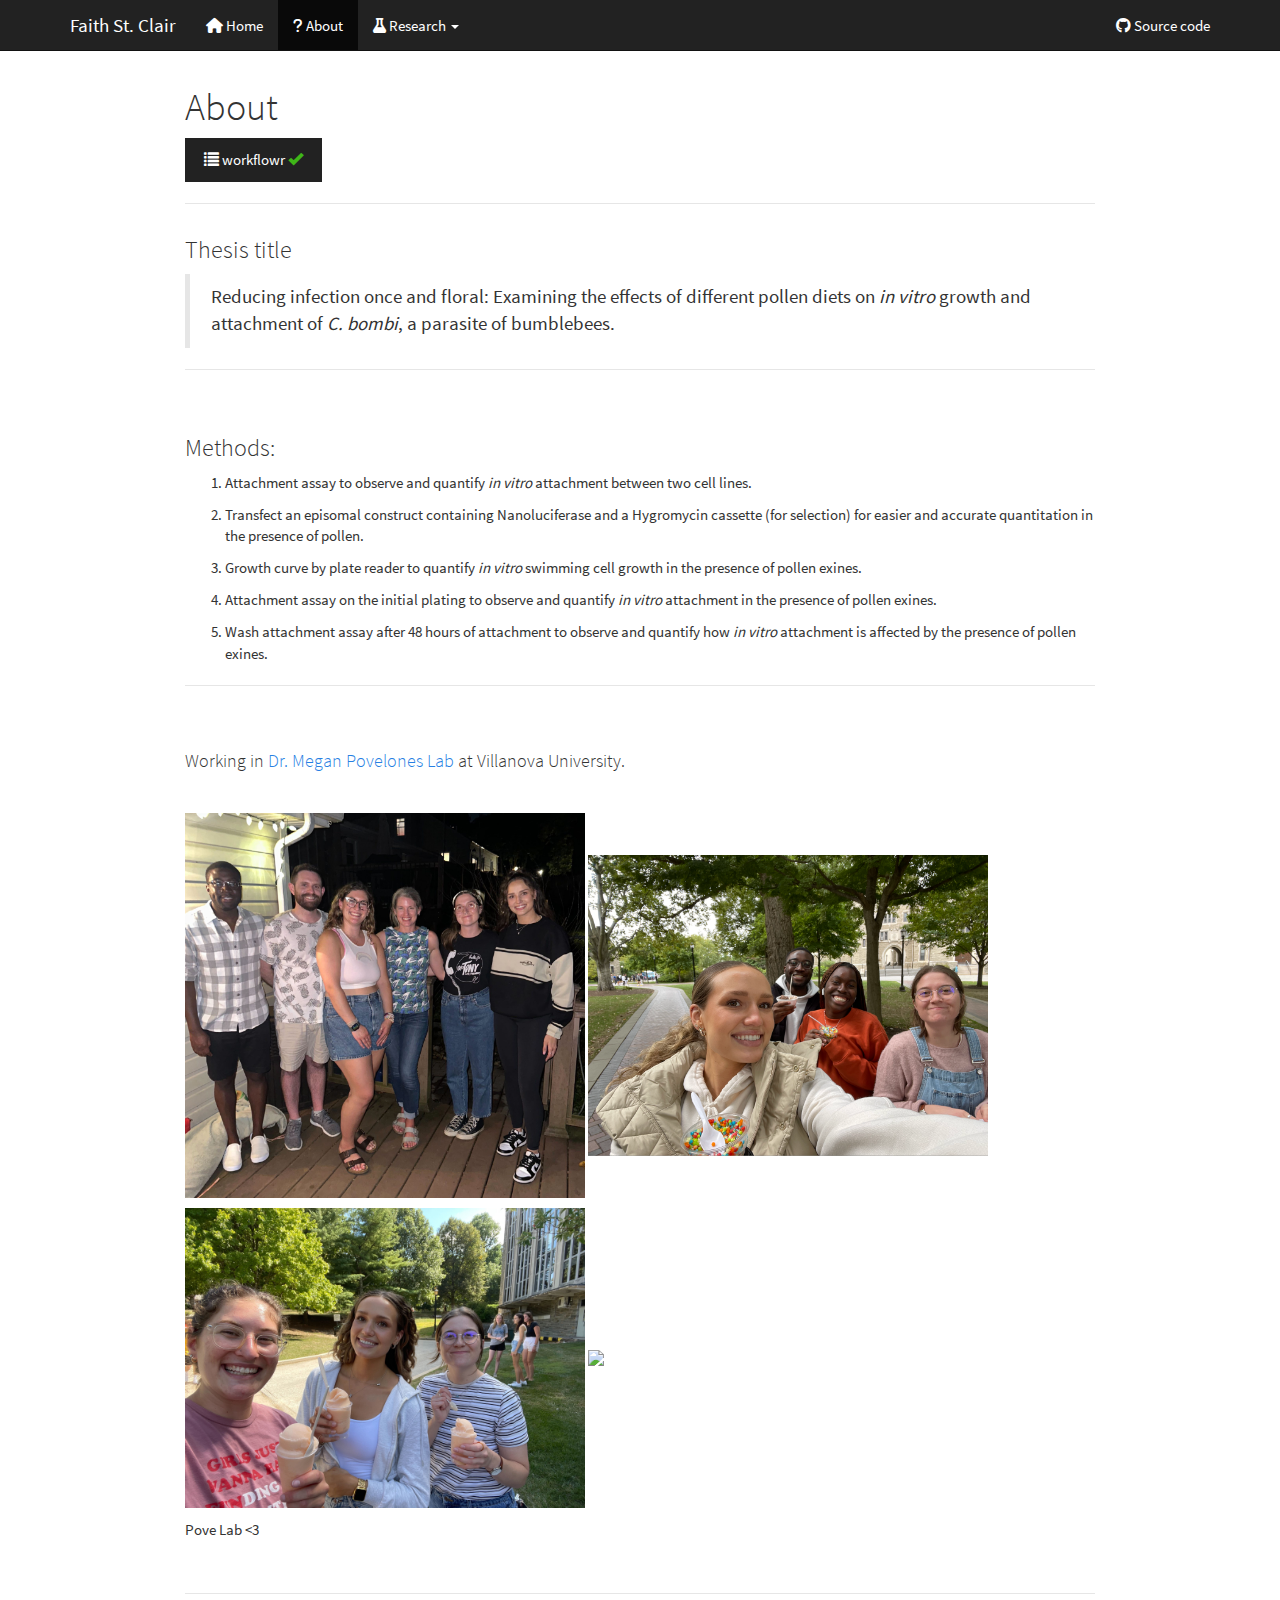
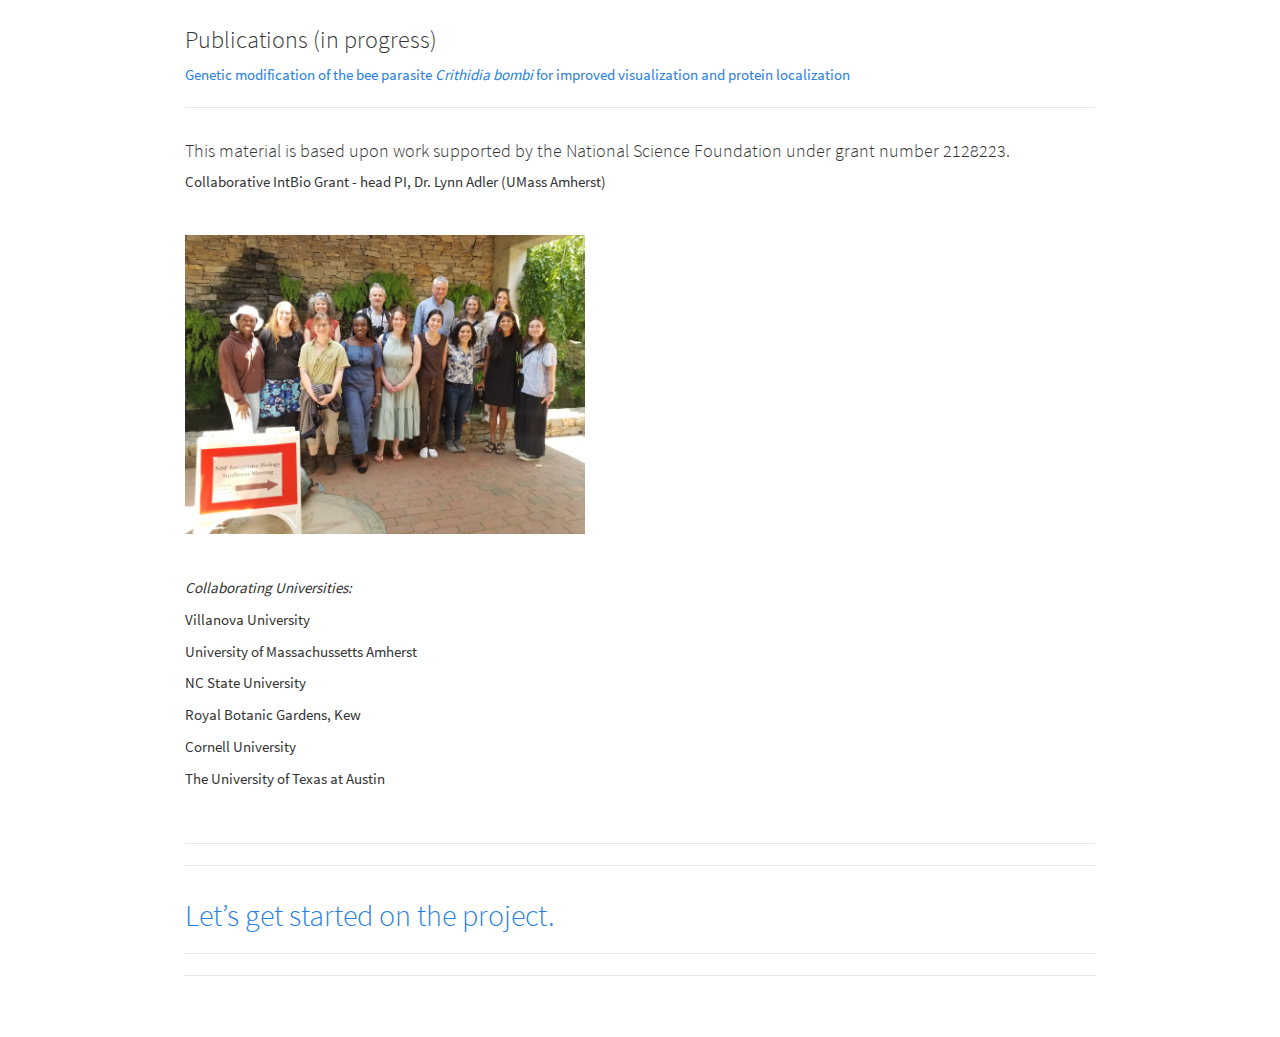
==== docs/about.html @ 0aacf127 "Build site." ====
<!DOCTYPE html>

<html>

<head>

<meta charset="utf-8" />
<meta name="generator" content="pandoc" />
<meta http-equiv="X-UA-Compatible" content="IE=EDGE" />




<title>About</title>

<script src="site_libs/header-attrs-2.25/header-attrs.js"></script>
<script src="site_libs/jquery-3.6.0/jquery-3.6.0.min.js"></script>
<meta name="viewport" content="width=device-width, initial-scale=1" />
<link href="site_libs/bootstrap-3.3.5/css/cosmo.min.css" rel="stylesheet" />
<script src="site_libs/bootstrap-3.3.5/js/bootstrap.min.js"></script>
<script src="site_libs/bootstrap-3.3.5/shim/html5shiv.min.js"></script>
<script src="site_libs/bootstrap-3.3.5/shim/respond.min.js"></script>
<style>h1 {font-size: 34px;}
       h1.title {font-size: 38px;}
       h2 {font-size: 30px;}
       h3 {font-size: 24px;}
       h4 {font-size: 18px;}
       h5 {font-size: 16px;}
       h6 {font-size: 12px;}
       code {color: inherit; background-color: rgba(0, 0, 0, 0.04);}
       pre:not([class]) { background-color: white }</style>
<script src="site_libs/navigation-1.1/tabsets.js"></script>
<link href="site_libs/highlightjs-9.12.0/textmate.css" rel="stylesheet" />
<script src="site_libs/highlightjs-9.12.0/highlight.js"></script>
<link href="site_libs/font-awesome-6.4.2/css/all.min.css" rel="stylesheet" />
<link href="site_libs/font-awesome-6.4.2/css/v4-shims.min.css" rel="stylesheet" />

<link rel="icon" href="https://github.com/workflowr/workflowr-assets/raw/main/img/reproducible.png">
<!-- Add a small amount of space between sections. -->
<style type="text/css">
div.section {
  padding-top: 12px;
}
</style>



<style type="text/css">
  code{white-space: pre-wrap;}
  span.smallcaps{font-variant: small-caps;}
  span.underline{text-decoration: underline;}
  div.column{display: inline-block; vertical-align: top; width: 50%;}
  div.hanging-indent{margin-left: 1.5em; text-indent: -1.5em;}
  ul.task-list{list-style: none;}
    </style>

<style type="text/css">code{white-space: pre;}</style>
<script type="text/javascript">
if (window.hljs) {
  hljs.configure({languages: []});
  hljs.initHighlightingOnLoad();
  if (document.readyState && document.readyState === "complete") {
    window.setTimeout(function() { hljs.initHighlighting(); }, 0);
  }
}
</script>









<style type = "text/css">
.main-container {
  max-width: 940px;
  margin-left: auto;
  margin-right: auto;
}
img {
  max-width:100%;
}
.tabbed-pane {
  padding-top: 12px;
}
.html-widget {
  margin-bottom: 20px;
}
button.code-folding-btn:focus {
  outline: none;
}
summary {
  display: list-item;
}
details > summary > p:only-child {
  display: inline;
}
pre code {
  padding: 0;
}
</style>


<style type="text/css">
.dropdown-submenu {
  position: relative;
}
.dropdown-submenu>.dropdown-menu {
  top: 0;
  left: 100%;
  margin-top: -6px;
  margin-left: -1px;
  border-radius: 0 6px 6px 6px;
}
.dropdown-submenu:hover>.dropdown-menu {
  display: block;
}
.dropdown-submenu>a:after {
  display: block;
  content: " ";
  float: right;
  width: 0;
  height: 0;
  border-color: transparent;
  border-style: solid;
  border-width: 5px 0 5px 5px;
  border-left-color: #cccccc;
  margin-top: 5px;
  margin-right: -10px;
}
.dropdown-submenu:hover>a:after {
  border-left-color: #adb5bd;
}
.dropdown-submenu.pull-left {
  float: none;
}
.dropdown-submenu.pull-left>.dropdown-menu {
  left: -100%;
  margin-left: 10px;
  border-radius: 6px 0 6px 6px;
}
</style>

<script type="text/javascript">
// manage active state of menu based on current page
$(document).ready(function () {
  // active menu anchor
  href = window.location.pathname
  href = href.substr(href.lastIndexOf('/') + 1)
  if (href === "")
    href = "index.html";
  var menuAnchor = $('a[href="' + href + '"]');

  // mark the anchor link active (and if it's in a dropdown, also mark that active)
  var dropdown = menuAnchor.closest('li.dropdown');
  if (window.bootstrap) { // Bootstrap 4+
    menuAnchor.addClass('active');
    dropdown.find('> .dropdown-toggle').addClass('active');
  } else { // Bootstrap 3
    menuAnchor.parent().addClass('active');
    dropdown.addClass('active');
  }

  // Navbar adjustments
  var navHeight = $(".navbar").first().height() + 15;
  var style = document.createElement('style');
  var pt = "padding-top: " + navHeight + "px; ";
  var mt = "margin-top: -" + navHeight + "px; ";
  var css = "";
  // offset scroll position for anchor links (for fixed navbar)
  for (var i = 1; i <= 6; i++) {
    css += ".section h" + i + "{ " + pt + mt + "}\n";
  }
  style.innerHTML = "body {" + pt + "padding-bottom: 40px; }\n" + css;
  document.head.appendChild(style);
});
</script>

<!-- tabsets -->

<style type="text/css">
.tabset-dropdown > .nav-tabs {
  display: inline-table;
  max-height: 500px;
  min-height: 44px;
  overflow-y: auto;
  border: 1px solid #ddd;
  border-radius: 4px;
}

.tabset-dropdown > .nav-tabs > li.active:before, .tabset-dropdown > .nav-tabs.nav-tabs-open:before {
  content: "\e259";
  font-family: 'Glyphicons Halflings';
  display: inline-block;
  padding: 10px;
  border-right: 1px solid #ddd;
}

.tabset-dropdown > .nav-tabs.nav-tabs-open > li.active:before {
  content: "\e258";
  font-family: 'Glyphicons Halflings';
  border: none;
}

.tabset-dropdown > .nav-tabs > li.active {
  display: block;
}

.tabset-dropdown > .nav-tabs > li > a,
.tabset-dropdown > .nav-tabs > li > a:focus,
.tabset-dropdown > .nav-tabs > li > a:hover {
  border: none;
  display: inline-block;
  border-radius: 4px;
  background-color: transparent;
}

.tabset-dropdown > .nav-tabs.nav-tabs-open > li {
  display: block;
  float: none;
}

.tabset-dropdown > .nav-tabs > li {
  display: none;
}
</style>

<!-- code folding -->




</head>

<body>


<div class="container-fluid main-container">




<div class="navbar navbar-default  navbar-fixed-top" role="navigation">
  <div class="container">
    <div class="navbar-header">
      <button type="button" class="navbar-toggle collapsed" data-toggle="collapse" data-bs-toggle="collapse" data-target="#navbar" data-bs-target="#navbar">
        <span class="icon-bar"></span>
        <span class="icon-bar"></span>
        <span class="icon-bar"></span>
      </button>
      <a class="navbar-brand" href="index.html">Faith St. Clair</a>
    </div>
    <div id="navbar" class="navbar-collapse collapse">
      <ul class="nav navbar-nav">
        <li>
  <a href="index.html">
    <span class="fa fa-home"></span>
     
    Home
  </a>
</li>
<li>
  <a href="about.html">
    <span class="fa fa-question"></span>
     
    About
  </a>
</li>
<li class="dropdown">
  <a href="#" class="dropdown-toggle" data-toggle="dropdown" role="button" data-bs-toggle="dropdown" aria-expanded="false">
    <span class="fa fa-flask"></span>
     
    Research
     
    <span class="caret"></span>
  </a>
  <ul class="dropdown-menu" role="menu">
    <li class="dropdown-header">Cell line analysis</li>
    <li>
      <a href="second-analysis.html">Cell line attachment assay</a>
    </li>
    <li class="divider"></li>
    <li class="dropdown-header">Swimming cell analysis</li>
    <li>
      <a href="third-analysis.html">Swimming cell growth with pollen exines</a>
    </li>
    <li class="divider"></li>
    <li class="dropdown-header">Attached cell analyses with pollen</li>
    <li>
      <a href="fourth-analysis.html">Pollen exine attachment assay</a>
    </li>
    <li>
      <a href="first-analysis.html">Pollen exine wash attachment assay</a>
    </li>
  </ul>
</li>
      </ul>
      <ul class="nav navbar-nav navbar-right">
        <li>
  <a href="https://github.com/fstclair/learning_workflowr">
    <span class="fab fa-github"></span>
     
    Source code
  </a>
</li>
      </ul>
    </div><!--/.nav-collapse -->
  </div><!--/.container -->
</div><!--/.navbar -->

<div id="header">



<h1 class="title toc-ignore">About</h1>

</div>


<p>
<button type="button" class="btn btn-default btn-workflowr btn-workflowr-report" data-toggle="collapse" data-target="#workflowr-report">
<span class="glyphicon glyphicon-list" aria-hidden="true"></span>
workflowr <span class="glyphicon glyphicon-ok text-success"
aria-hidden="true"></span>
</button>
</p>
<div id="workflowr-report" class="collapse">
<ul class="nav nav-tabs">
<li class="active">
<a data-toggle="tab" href="#summary">Summary</a>
</li>
<li>
<a data-toggle="tab" href="#checks"> Checks <span
class="glyphicon glyphicon-ok text-success" aria-hidden="true"></span>
</a>
</li>
<li>
<a data-toggle="tab" href="#versions">Past versions</a>
</li>
</ul>
<div class="tab-content">
<div id="summary" class="tab-pane fade in active">
<p>
<strong>Last updated:</strong> 2024-05-07
</p>
<p>
<strong>Checks:</strong> <span
class="glyphicon glyphicon-ok text-success" aria-hidden="true"></span> 2
<span class="glyphicon glyphicon-exclamation-sign text-danger"
aria-hidden="true"></span> 0
</p>
<p>
<strong>Knit directory:</strong> <code>learning_workflowr/</code> <span
class="glyphicon glyphicon-question-sign" aria-hidden="true"
title="This is the local directory in which the code in this file was executed.">
</span>
</p>
<p>
This reproducible <a href="https://rmarkdown.rstudio.com">R Markdown</a>
analysis was created with <a
  href="https://github.com/workflowr/workflowr">workflowr</a> (version
1.7.1). The <em>Checks</em> tab describes the reproducibility checks
that were applied when the results were created. The <em>Past
versions</em> tab lists the development history.
</p>
<hr>
</div>
<div id="checks" class="tab-pane fade">
<div id="workflowr-checks" class="panel-group">
<div class="panel panel-default">
<div class="panel-heading">
<p class="panel-title">
<a data-toggle="collapse" data-parent="#workflowr-checks" href="#strongRMarkdownfilestronguptodate">
<span class="glyphicon glyphicon-ok text-success"
aria-hidden="true"></span> <strong>R Markdown file:</strong> up-to-date
</a>
</p>
</div>
<div id="strongRMarkdownfilestronguptodate"
class="panel-collapse collapse">
<div class="panel-body">
<p>Great! Since the R Markdown file has been committed to the Git
repository, you know the exact version of the code that produced these
results.</p>
</div>
</div>
</div>
<div class="panel panel-default">
<div class="panel-heading">
<p class="panel-title">
<a data-toggle="collapse" data-parent="#workflowr-checks" href="#strongRepositoryversionstrongahrefhttpsgithubcomfstclairlearningworkflowrtree7b6dc1926f320df4e5618f44271ef1bbf267bc87targetblank7b6dc19a">
<span class="glyphicon glyphicon-ok text-success"
aria-hidden="true"></span> <strong>Repository version:</strong>
<a href="https://github.com/fstclair/learning_workflowr/tree/7b6dc1926f320df4e5618f44271ef1bbf267bc87" target="_blank">7b6dc19</a>
</a>
</p>
</div>
<div
id="strongRepositoryversionstrongahrefhttpsgithubcomfstclairlearningworkflowrtree7b6dc1926f320df4e5618f44271ef1bbf267bc87targetblank7b6dc19a"
class="panel-collapse collapse">
<div class="panel-body">
<p>
Great! You are using Git for version control. Tracking code development
and connecting the code version to the results is critical for
reproducibility.
</p>
<p>
The results in this page were generated with repository version
<a href="https://github.com/fstclair/learning_workflowr/tree/7b6dc1926f320df4e5618f44271ef1bbf267bc87" target="_blank">7b6dc19</a>.
See the <em>Past versions</em> tab to see a history of the changes made
to the R Markdown and HTML files.
</p>
<p>
Note that you need to be careful to ensure that all relevant files for
the analysis have been committed to Git prior to generating the results
(you can use <code>wflow_publish</code> or
<code>wflow_git_commit</code>). workflowr only checks the R Markdown
file, but you know if there are other scripts or data files that it
depends on. Below is the status of the Git repository when the results
were generated:
</p>
<pre><code>
Ignored files:
    Ignored:    .DS_Store
    Ignored:    .Rhistory
    Ignored:    .Rproj.user/
    Ignored:    analysis/.DS_Store

</code></pre>
<p>
Note that any generated files, e.g. HTML, png, CSS, etc., are not
included in this status report because it is ok for generated content to
have uncommitted changes.
</p>
</div>
</div>
</div>
</div>
<hr>
</div>
<div id="versions" class="tab-pane fade">

<p>
These are the previous versions of the repository in which changes were
made to the R Markdown (<code>analysis/about.Rmd</code>) and HTML
(<code>docs/about.html</code>) files. If you’ve configured a remote Git
repository (see <code>?wflow_git_remote</code>), click on the hyperlinks
in the table below to view the files as they were in that past version.
</p>
<div class="table-responsive">
<table class="table table-condensed table-hover">
<thead>
<tr>
<th>
File
</th>
<th>
Version
</th>
<th>
Author
</th>
<th>
Date
</th>
<th>
Message
</th>
</tr>
</thead>
<tbody>
<tr>
<td>
html
</td>
<td>
<a href="https://rawcdn.githack.com/fstclair/learning_workflowr/1d3f057d390ba32524d7eab5ccf393428f76e65b/docs/about.html" target="_blank">1d3f057</a>
</td>
<td>
fstclair
</td>
<td>
2024-05-07
</td>
<td>
Build site.
</td>
</tr>
<tr>
<td>
Rmd
</td>
<td>
<a href="https://github.com/fstclair/learning_workflowr/blob/f5ba1e80b79023ff976d09f2c5a1e137eaf1ac58/analysis/about.Rmd" target="_blank">f5ba1e8</a>
</td>
<td>
fstclair
</td>
<td>
2024-05-07
</td>
<td>
Publish about page and all pages
</td>
</tr>
<tr>
<td>
html
</td>
<td>
<a href="https://rawcdn.githack.com/fstclair/learning_workflowr/528495f282ecffbc0704c83a11239fc35bb7bd44/docs/about.html" target="_blank">528495f</a>
</td>
<td>
fstclair
</td>
<td>
2024-05-07
</td>
<td>
Build site.
</td>
</tr>
<tr>
<td>
html
</td>
<td>
<a href="https://rawcdn.githack.com/fstclair/learning_workflowr/9faacc668790eb3db8de971ebc45f430f3dd7f1e/docs/about.html" target="_blank">9faacc6</a>
</td>
<td>
fstclair
</td>
<td>
2024-05-07
</td>
<td>
Build site.
</td>
</tr>
<tr>
<td>
html
</td>
<td>
<a href="https://rawcdn.githack.com/fstclair/learning_workflowr/c80f0229e3a9af1304db1c64b8393e439413f400/docs/about.html" target="_blank">c80f022</a>
</td>
<td>
fstclair
</td>
<td>
2024-05-07
</td>
<td>
Build site.
</td>
</tr>
<tr>
<td>
Rmd
</td>
<td>
<a href="https://github.com/fstclair/learning_workflowr/blob/11991dd740ce5716ae9619df8b036a0e73a60c57/analysis/about.Rmd" target="_blank">11991dd</a>
</td>
<td>
fstclair
</td>
<td>
2024-05-07
</td>
<td>
Publish about page and all pages
</td>
</tr>
<tr>
<td>
html
</td>
<td>
<a href="https://rawcdn.githack.com/fstclair/learning_workflowr/76ca41966bebbae9dd1471d34d8cabb31aff4929/docs/about.html" target="_blank">76ca419</a>
</td>
<td>
fstclair
</td>
<td>
2024-05-07
</td>
<td>
Build site.
</td>
</tr>
<tr>
<td>
Rmd
</td>
<td>
<a href="https://github.com/fstclair/learning_workflowr/blob/c5185e2ea76524ba8c552d9804e9f9e8df138616/analysis/about.Rmd" target="_blank">c5185e2</a>
</td>
<td>
fstclair
</td>
<td>
2024-05-07
</td>
<td>
Publish about page and all pages
</td>
</tr>
<tr>
<td>
html
</td>
<td>
<a href="https://rawcdn.githack.com/fstclair/learning_workflowr/6b46151206a49a4118a916f2ebd68b367dd1bc9f/docs/about.html" target="_blank">6b46151</a>
</td>
<td>
fstclair
</td>
<td>
2024-05-07
</td>
<td>
Build site.
</td>
</tr>
<tr>
<td>
Rmd
</td>
<td>
<a href="https://github.com/fstclair/learning_workflowr/blob/eb41f8327e0c47f2c9d9660076f20c12c709ca94/analysis/about.Rmd" target="_blank">eb41f83</a>
</td>
<td>
fstclair
</td>
<td>
2024-05-07
</td>
<td>
Publish about page and all pages
</td>
</tr>
<tr>
<td>
html
</td>
<td>
<a href="https://rawcdn.githack.com/fstclair/learning_workflowr/3cb3fb6cc8d079079676aca529fddeba3d585c91/docs/about.html" target="_blank">3cb3fb6</a>
</td>
<td>
fstclair
</td>
<td>
2024-05-07
</td>
<td>
Build site.
</td>
</tr>
<tr>
<td>
Rmd
</td>
<td>
<a href="https://github.com/fstclair/learning_workflowr/blob/aba88bd8dec961e72707bf5e511e0b2ce9ddb1d5/analysis/about.Rmd" target="_blank">aba88bd</a>
</td>
<td>
fstclair
</td>
<td>
2024-05-07
</td>
<td>
Publish about page and all pages
</td>
</tr>
<tr>
<td>
html
</td>
<td>
<a href="https://rawcdn.githack.com/fstclair/learning_workflowr/157d4f1a1afcf0287302c8aa3f16343661f49e23/docs/about.html" target="_blank">157d4f1</a>
</td>
<td>
fstclair
</td>
<td>
2024-05-07
</td>
<td>
Build site.
</td>
</tr>
<tr>
<td>
Rmd
</td>
<td>
<a href="https://github.com/fstclair/learning_workflowr/blob/1062bcbb4a0da69f27d53cf74f8e341a10e7ccd3/analysis/about.Rmd" target="_blank">1062bcb</a>
</td>
<td>
fstclair
</td>
<td>
2024-05-07
</td>
<td>
Publish about page and all pages
</td>
</tr>
<tr>
<td>
html
</td>
<td>
<a href="https://rawcdn.githack.com/fstclair/learning_workflowr/de1c6fec6b4c07fc06f0169724a4ad2ff75b330c/docs/about.html" target="_blank">de1c6fe</a>
</td>
<td>
fstclair
</td>
<td>
2024-05-07
</td>
<td>
Build site.
</td>
</tr>
<tr>
<td>
Rmd
</td>
<td>
<a href="https://github.com/fstclair/learning_workflowr/blob/2ecad13e32c2ac5ada5b3b1dcc6bc87cf2d44084/analysis/about.Rmd" target="_blank">2ecad13</a>
</td>
<td>
fstclair
</td>
<td>
2024-05-07
</td>
<td>
Publish about page and all pages
</td>
</tr>
<tr>
<td>
html
</td>
<td>
<a href="https://rawcdn.githack.com/fstclair/learning_workflowr/c214b3c57cb771d8200f67e9c475e0d65659c8ba/docs/about.html" target="_blank">c214b3c</a>
</td>
<td>
fstclair
</td>
<td>
2024-05-07
</td>
<td>
Build site.
</td>
</tr>
<tr>
<td>
Rmd
</td>
<td>
<a href="https://github.com/fstclair/learning_workflowr/blob/79fe6c5b1432016adf4fc416ae7c8d0bc30319d7/analysis/about.Rmd" target="_blank">79fe6c5</a>
</td>
<td>
fstclair
</td>
<td>
2024-05-07
</td>
<td>
Publish about page and all pages
</td>
</tr>
<tr>
<td>
html
</td>
<td>
<a href="https://rawcdn.githack.com/fstclair/learning_workflowr/9eecf3028e8f5ae9dbcf47028510387e6241755d/docs/about.html" target="_blank">9eecf30</a>
</td>
<td>
fstclair
</td>
<td>
2024-05-07
</td>
<td>
Build site.
</td>
</tr>
<tr>
<td>
html
</td>
<td>
<a href="https://rawcdn.githack.com/fstclair/learning_workflowr/42cdf4959b50e2e99759555d1f8fca9468c6130e/docs/about.html" target="_blank">42cdf49</a>
</td>
<td>
fstclair
</td>
<td>
2024-05-06
</td>
<td>
Build site.
</td>
</tr>
<tr>
<td>
Rmd
</td>
<td>
<a href="https://github.com/fstclair/learning_workflowr/blob/55157e3ef5616539a3104afb98a0a43044067917/analysis/about.Rmd" target="_blank">55157e3</a>
</td>
<td>
fstclair
</td>
<td>
2024-05-06
</td>
<td>
Publish about page and all pages
</td>
</tr>
<tr>
<td>
html
</td>
<td>
<a href="https://rawcdn.githack.com/fstclair/learning_workflowr/c0b554699ad1b4398b6bb0879817affb1ceef854/docs/about.html" target="_blank">c0b5546</a>
</td>
<td>
fstclair
</td>
<td>
2024-03-17
</td>
<td>
Build site.
</td>
</tr>
<tr>
<td>
html
</td>
<td>
<a href="https://rawcdn.githack.com/fstclair/learning_workflowr/fba4ce16f07e46ee310e53b188492c57bfa91e98/docs/about.html" target="_blank">fba4ce1</a>
</td>
<td>
fstclair
</td>
<td>
2024-03-17
</td>
<td>
Build site.
</td>
</tr>
<tr>
<td>
html
</td>
<td>
<a href="https://rawcdn.githack.com/fstclair/learning_workflowr/943cb56d0a5bd620ec524f0f3c35680bdb33ce22/docs/about.html" target="_blank">943cb56</a>
</td>
<td>
fstclair
</td>
<td>
2024-03-14
</td>
<td>
Build site.
</td>
</tr>
<tr>
<td>
html
</td>
<td>
<a href="https://rawcdn.githack.com/fstclair/learning_workflowr/02db3a063a1cd59d3861f5c5c6f398a366e6406b/docs/about.html" target="_blank">02db3a0</a>
</td>
<td>
fstclair
</td>
<td>
2024-03-14
</td>
<td>
Build site.
</td>
</tr>
<tr>
<td>
html
</td>
<td>
<a href="https://rawcdn.githack.com/fstclair/learning_workflowr/747116e5c7d124ccd7d931401ded598b9e841f28/docs/about.html" target="_blank">747116e</a>
</td>
<td>
fstclair
</td>
<td>
2024-03-14
</td>
<td>
Build site.
</td>
</tr>
<tr>
<td>
html
</td>
<td>
<a href="https://rawcdn.githack.com/fstclair/learning_workflowr/25c6872fb7d9d898da0bb2c2fc2dcdb5f034995f/docs/about.html" target="_blank">25c6872</a>
</td>
<td>
fstclair
</td>
<td>
2024-03-13
</td>
<td>
Build site.
</td>
</tr>
<tr>
<td>
html
</td>
<td>
<a href="https://rawcdn.githack.com/fstclair/learning_workflowr/56ac182966c37acf32add9c2e6346151b63b36f5/docs/about.html" target="_blank">56ac182</a>
</td>
<td>
fstclair
</td>
<td>
2024-03-12
</td>
<td>
Build site.
</td>
</tr>
<tr>
<td>
html
</td>
<td>
<a href="https://rawcdn.githack.com/fstclair/learning_workflowr/712ef7fa66632867f8ba8a9e450f8c09d2f36972/docs/about.html" target="_blank">712ef7f</a>
</td>
<td>
fstclair
</td>
<td>
2024-03-05
</td>
<td>
Build site.
</td>
</tr>
<tr>
<td>
Rmd
</td>
<td>
<a href="https://github.com/fstclair/learning_workflowr/blob/69353d35f9537d86e4a798da803e65e51a1f41e0/analysis/about.Rmd" target="_blank">69353d3</a>
</td>
<td>
fstclair
</td>
<td>
2024-03-05
</td>
<td>
Publish about page and all pages
</td>
</tr>
<tr>
<td>
html
</td>
<td>
<a href="https://rawcdn.githack.com/fstclair/learning_workflowr/ac916aba8a55b160f9598b746a6e2026d5594b11/docs/about.html" target="_blank">ac916ab</a>
</td>
<td>
fstclair
</td>
<td>
2024-03-05
</td>
<td>
Build site.
</td>
</tr>
<tr>
<td>
html
</td>
<td>
<a href="https://rawcdn.githack.com/fstclair/learning_workflowr/1e3dc02517031726a3acc7ec8d905298b4ddd559/docs/about.html" target="_blank">1e3dc02</a>
</td>
<td>
fstclair
</td>
<td>
2024-03-05
</td>
<td>
Build site.
</td>
</tr>
<tr>
<td>
html
</td>
<td>
<a href="https://rawcdn.githack.com/fstclair/learning_workflowr/4ea6bfa4eca3872e612c59830a4ef54481365ebd/docs/about.html" target="_blank">4ea6bfa</a>
</td>
<td>
fstclair
</td>
<td>
2024-03-05
</td>
<td>
Build site.
</td>
</tr>
<tr>
<td>
Rmd
</td>
<td>
<a href="https://github.com/fstclair/learning_workflowr/blob/1a85399d8e1d187fefcfa1aed8b1ee9d9b80ed47/analysis/about.Rmd" target="_blank">1a85399</a>
</td>
<td>
fstclair
</td>
<td>
2024-03-05
</td>
<td>
Publish about page and all pages
</td>
</tr>
<tr>
<td>
html
</td>
<td>
<a href="https://rawcdn.githack.com/fstclair/learning_workflowr/e76468646bcc8c1db9c1ea034235805f8f38ad47/docs/about.html" target="_blank">e764686</a>
</td>
<td>
fstclair
</td>
<td>
2024-03-05
</td>
<td>
Build site.
</td>
</tr>
<tr>
<td>
html
</td>
<td>
<a href="https://rawcdn.githack.com/fstclair/learning_workflowr/2f192df3ccb82118f131abc4fb8b427d8a144900/docs/about.html" target="_blank">2f192df</a>
</td>
<td>
fstclair
</td>
<td>
2024-03-01
</td>
<td>
Build site.
</td>
</tr>
<tr>
<td>
html
</td>
<td>
<a href="https://rawcdn.githack.com/fstclair/learning_workflowr/94da33b893c80bf132bd8349d63fafdb21cc73b9/docs/about.html" target="_blank">94da33b</a>
</td>
<td>
fstclair
</td>
<td>
2024-03-01
</td>
<td>
Build site.
</td>
</tr>
<tr>
<td>
html
</td>
<td>
<a href="https://rawcdn.githack.com/fstclair/learning_workflowr/cf7f56a048dd94fd05b69f00cd46ec6410cddd66/docs/about.html" target="_blank">cf7f56a</a>
</td>
<td>
fstclair
</td>
<td>
2024-03-01
</td>
<td>
Build site.
</td>
</tr>
<tr>
<td>
html
</td>
<td>
<a href="https://rawcdn.githack.com/fstclair/learning_workflowr/76685adff74db0df9e81f2fe121ea6486c8608d0/docs/about.html" target="_blank">76685ad</a>
</td>
<td>
fstclair
</td>
<td>
2024-03-01
</td>
<td>
Build site.
</td>
</tr>
<tr>
<td>
html
</td>
<td>
<a href="https://rawcdn.githack.com/fstclair/learning_workflowr/c74ed28a66ee3205b876e167500bb57f5752e7c4/docs/about.html" target="_blank">c74ed28</a>
</td>
<td>
fstclair
</td>
<td>
2024-02-29
</td>
<td>
Build site.
</td>
</tr>
<tr>
<td>
html
</td>
<td>
<a href="https://rawcdn.githack.com/fstclair/learning_workflowr/eabd377fd7bef0d8a0b3d206dfa2396335b9f8c3/docs/about.html" target="_blank">eabd377</a>
</td>
<td>
fstclair
</td>
<td>
2024-02-29
</td>
<td>
Build site.
</td>
</tr>
<tr>
<td>
html
</td>
<td>
<a href="https://rawcdn.githack.com/fstclair/learning_workflowr/afd35c24aabe2291a553cebefbb629cfa7cb4f70/docs/about.html" target="_blank">afd35c2</a>
</td>
<td>
fstclair
</td>
<td>
2024-02-29
</td>
<td>
Build site.
</td>
</tr>
<tr>
<td>
html
</td>
<td>
<a href="https://rawcdn.githack.com/fstclair/learning_workflowr/55dbfc206aa52e8d750286b044998dd92cc0ca08/docs/about.html" target="_blank">55dbfc2</a>
</td>
<td>
fstclair
</td>
<td>
2024-02-29
</td>
<td>
Build site.
</td>
</tr>
<tr>
<td>
html
</td>
<td>
<a href="https://rawcdn.githack.com/fstclair/learning_workflowr/b49bbae41107081b3f96059927be973bea361973/docs/about.html" target="_blank">b49bbae</a>
</td>
<td>
fstclair
</td>
<td>
2024-02-29
</td>
<td>
Build site.
</td>
</tr>
<tr>
<td>
html
</td>
<td>
<a href="https://rawcdn.githack.com/fstclair/learning_workflowr/36daa5687dbe60b8bf26a629f54fe75f396d331d/docs/about.html" target="_blank">36daa56</a>
</td>
<td>
fstclair
</td>
<td>
2024-02-27
</td>
<td>
Build site.
</td>
</tr>
<tr>
<td>
Rmd
</td>
<td>
<a href="https://github.com/fstclair/learning_workflowr/blob/f0bf646cb261ea07fa9bad969379cc3216f723da/analysis/about.Rmd" target="_blank">f0bf646</a>
</td>
<td>
fstclair
</td>
<td>
2024-02-27
</td>
<td>
Publish about page and all pages
</td>
</tr>
<tr>
<td>
html
</td>
<td>
<a href="https://rawcdn.githack.com/fstclair/learning_workflowr/f7f67fa69d2f6a4b6c204905e9d74a38413c1d00/docs/about.html" target="_blank">f7f67fa</a>
</td>
<td>
fstclair
</td>
<td>
2024-02-27
</td>
<td>
Build site.
</td>
</tr>
<tr>
<td>
html
</td>
<td>
<a href="https://rawcdn.githack.com/fstclair/learning_workflowr/2e08ea030b8d1e0cf1c54fb3b310ba0e8a84505c/docs/about.html" target="_blank">2e08ea0</a>
</td>
<td>
fstclair
</td>
<td>
2024-02-21
</td>
<td>
Build site.
</td>
</tr>
<tr>
<td>
html
</td>
<td>
<a href="https://rawcdn.githack.com/fstclair/learning_workflowr/577b2a68be52f8d735dc69d57b322962633863a0/docs/about.html" target="_blank">577b2a6</a>
</td>
<td>
fstclair
</td>
<td>
2024-02-21
</td>
<td>
Build site.
</td>
</tr>
<tr>
<td>
html
</td>
<td>
<a href="https://rawcdn.githack.com/fstclair/learning_workflowr/2740b7efc7f6f4a90e64bc78b4885bf825c3b2f1/docs/about.html" target="_blank">2740b7e</a>
</td>
<td>
fstclair
</td>
<td>
2024-02-21
</td>
<td>
Build site.
</td>
</tr>
<tr>
<td>
html
</td>
<td>
<a href="https://rawcdn.githack.com/fstclair/learning_workflowr/1373de997615dabbc116255ce38c990f18207190/docs/about.html" target="_blank">1373de9</a>
</td>
<td>
fstclair
</td>
<td>
2024-02-21
</td>
<td>
Build site.
</td>
</tr>
<tr>
<td>
html
</td>
<td>
<a href="https://rawcdn.githack.com/fstclair/learning_workflowr/703c3926fc7504899180b11883b46612e770fa1b/docs/about.html" target="_blank">703c392</a>
</td>
<td>
fstclair
</td>
<td>
2024-02-21
</td>
<td>
Build site.
</td>
</tr>
<tr>
<td>
html
</td>
<td>
<a href="https://rawcdn.githack.com/fstclair/learning_workflowr/cd9c670837d440c326db2c7054505ed05e4c562e/docs/about.html" target="_blank">cd9c670</a>
</td>
<td>
fstclair
</td>
<td>
2024-02-21
</td>
<td>
Build site.
</td>
</tr>
<tr>
<td>
Rmd
</td>
<td>
<a href="https://github.com/fstclair/learning_workflowr/blob/223c1cfd0468d6ea42b691f4cdfd23ffddfee717/analysis/about.Rmd" target="_blank">223c1cf</a>
</td>
<td>
fstclair
</td>
<td>
2024-02-21
</td>
<td>
Start workflowr project.
</td>
</tr>
</tbody>
</table>
</div>
<hr>
</div>
</div>
</div>
<hr />
<div id="thesis-title" class="section level3">
<h3>Thesis title</h3>
<blockquote>
<p>Reducing infection once and floral: Examining the effects of
different pollen diets on <em>in vitro</em> growth and attachment of
<em>C. bombi</em>, a parasite of bumblebees.</p>
</blockquote>
<hr />
<p><br></p>
</div>
<div id="methods" class="section level3">
<h3>Methods:</h3>
<ol style="list-style-type: decimal">
<li><p>Attachment assay to observe and quantify <em>in vitro</em>
attachment between two cell lines.</p></li>
<li><p>Transfect an episomal construct containing Nanoluciferase and a
Hygromycin cassette (for selection) for easier and accurate quantitation
in the presence of pollen.</p></li>
<li><p>Growth curve by plate reader to quantify <em>in vitro</em>
swimming cell growth in the presence of pollen exines.</p></li>
<li><p>Attachment assay on the initial plating to observe and quantify
<em>in vitro</em> attachment in the presence of pollen exines.</p></li>
<li><p>Wash attachment assay after 48 hours of attachment to observe and
quantify how <em>in vitro</em> attachment is affected by the presence of
pollen exines.</p></li>
</ol>
<hr />
<p><br></p>
<div id="working-in-dr.-megan-povelones-lab-at-villanova-university."
class="section level4">
<h4>Working in <a href="https://megpovelab.com/">Dr. Megan Povelones
Lab</a> at Villanova University.</h4>
<p><br></p>
<p><img src="assets/labpic4.png" width="400" /> <img
src="assets/1labpic.png" width="400" /></p>
<p><img src="assets/labpic2.png" width="400" /> <img
src="assets/33labpic.png" width="400" /></p>
<p>Pove Lab &lt;3</p>
<p><br></p>
<hr />
</div>
</div>
<div id="publications-in-progress" class="section level3">
<h3>Publications (in progress)</h3>
<p><a
href="https://www.biorxiv.org/content/10.1101/2024.01.18.576273v1">Genetic
modification of the bee parasite <em>Crithidia bombi</em> for improved
visualization and protein localization</a></p>
<hr />
<div
id="this-material-is-based-upon-work-supported-by-the-national-science-foundation-under-grant-number-2128223."
class="section level4">
<h4>This material is based upon work supported by the National Science
Foundation under grant number 2128223.</h4>
<p>Collaborative IntBio Grant - head PI, Dr. Lynn Adler (UMass
Amherst)</p>
<p><br></p>
<p><img src="assets/intbio1.png" width="400" /></p>
<p><br></p>
<p><em>Collaborating Universities:</em></p>
<p>Villanova University</p>
<p>University of Massachussetts Amherst</p>
<p>NC State University</p>
<p>Royal Botanic Gardens, Kew</p>
<p>Cornell University</p>
<p>The University of Texas at Austin</p>
<p><br></p>
<hr />
<hr />
</div>
</div>
<div id="lets-get-started-on-the-project." class="section level2">
<h2><a href="second-analysis.html">Let’s get started on the
project.</a></h2>
<hr />
<hr />
</div>


<!-- Adjust MathJax settings so that all math formulae are shown using
TeX fonts only; see
https://docs.mathjax.org/en/latest/web/configuration.html. This will make
the presentation more consistent at the cost of the webpage sometimes
taking slightly longer to load. Note that this only works because the
footer is added to webpages before the MathJax javascript. -->
<script type="text/x-mathjax-config">
  MathJax.Hub.Config({
    "HTML-CSS": { availableFonts: ["TeX"] }
  });
</script>





</div>

<script>

// add bootstrap table styles to pandoc tables
function bootstrapStylePandocTables() {
  $('tr.odd').parent('tbody').parent('table').addClass('table table-condensed');
}
$(document).ready(function () {
  bootstrapStylePandocTables();
});


</script>

<!-- tabsets -->

<script>
$(document).ready(function () {
  window.buildTabsets("TOC");
});

$(document).ready(function () {
  $('.tabset-dropdown > .nav-tabs > li').click(function () {
    $(this).parent().toggleClass('nav-tabs-open');
  });
});
</script>

<!-- code folding -->


<!-- dynamically load mathjax for compatibility with self-contained -->
<script>
  (function () {
    var script = document.createElement("script");
    script.type = "text/javascript";
    script.src  = "https://mathjax.rstudio.com/latest/MathJax.js?config=TeX-AMS-MML_HTMLorMML";
    document.getElementsByTagName("head")[0].appendChild(script);
  })();
</script>

</body>
</html>
---- docs/site_libs/bootstrap-3.3.5/css/cosmo.min.css ----
@font-face {
  font-family: 'Source Sans Pro';
  font-style: normal;
  font-weight: 300;
  src: url(fonts/SourceSansProLight.ttf) format('truetype');
}
@font-face {
  font-family: 'Source Sans Pro';
  font-style: normal;
  font-weight: 400;
  src: url(fonts/SourceSansPro.ttf) format('truetype');
}
@font-face {
  font-family: 'Source Sans Pro';
  font-style: normal;
  font-weight: 700;
  src: url(fonts/SourceSansProBold.ttf) format('truetype');
}

/*!
 * bootswatch v3.3.6
 * Homepage: http://bootswatch.com
 * Copyright 2012-2015 Thomas Park
 * Licensed under MIT
 * Based on Bootstrap
*//*!
 * Bootstrap v3.3.6 (http://getbootstrap.com)
 * Copyright 2011-2015 Twitter, Inc.
 * Licensed under MIT (https://github.com/twbs/bootstrap/blob/master/LICENSE)
 *//*! normalize.css v3.0.3 | MIT License | github.com/necolas/normalize.css */html{font-family:sans-serif;-ms-text-size-adjust:100%;-webkit-text-size-adjust:100%}body{margin:0}article,aside,details,figcaption,figure,footer,header,hgroup,main,menu,nav,section,summary{display:block}audio,canvas,progress,video{display:inline-block;vertical-align:baseline}audio:not([controls]){display:none;height:0}[hidden],template{display:none}a{background-color:transparent}a:active,a:hover{outline:0}abbr[title]{border-bottom:1px dotted}b,strong{font-weight:bold}dfn{font-style:italic}h1{font-size:2em;margin:0.67em 0}mark{background:#ff0;color:#000}small{font-size:80%}sub,sup{font-size:75%;line-height:0;position:relative;vertical-align:baseline}sup{top:-0.5em}sub{bottom:-0.25em}img{border:0}svg:not(:root){overflow:hidden}figure{margin:1em 40px}hr{-webkit-box-sizing:content-box;-moz-box-sizing:content-box;box-sizing:content-box;height:0}pre{overflow:auto}code,kbd,pre,samp{font-family:monospace, monospace;font-size:1em}button,input,optgroup,select,textarea{color:inherit;font:inherit;margin:0}button{overflow:visible}button,select{text-transform:none}button,html input[type="button"],input[type="reset"],input[type="submit"]{-webkit-appearance:button;cursor:pointer}button[disabled],html input[disabled]{cursor:default}button::-moz-focus-inner,input::-moz-focus-inner{border:0;padding:0}input{line-height:normal}input[type="checkbox"],input[type="radio"]{-webkit-box-sizing:border-box;-moz-box-sizing:border-box;box-sizing:border-box;padding:0}input[type="number"]::-webkit-inner-spin-button,input[type="number"]::-webkit-outer-spin-button{height:auto}input[type="search"]{-webkit-appearance:textfield;-webkit-box-sizing:content-box;-moz-box-sizing:content-box;box-sizing:content-box}input[type="search"]::-webkit-search-cancel-button,input[type="search"]::-webkit-search-decoration{-webkit-appearance:none}fieldset{border:1px solid #c0c0c0;margin:0 2px;padding:0.35em 0.625em 0.75em}legend{border:0;padding:0}textarea{overflow:auto}optgroup{font-weight:bold}table{border-collapse:collapse;border-spacing:0}td,th{padding:0}/*! Source: https://github.com/h5bp/html5-boilerplate/blob/master/src/css/main.css */@media print{*,*:before,*:after{background:transparent !important;color:#000 !important;-webkit-box-shadow:none !important;box-shadow:none !important;text-shadow:none !important}a,a:visited{text-decoration:underline}a[href]:after{content:" (" attr(href) ")"}abbr[title]:after{content:" (" attr(title) ")"}a[href^="#"]:after,a[href^="javascript:"]:after{content:""}pre,blockquote{border:1px solid #999;page-break-inside:avoid}thead{display:table-header-group}tr,img{page-break-inside:avoid}img{max-width:100% !important}p,h2,h3{orphans:3;widows:3}h2,h3{page-break-after:avoid}.navbar{display:none}.btn>.caret,.dropup>.btn>.caret{border-top-color:#000 !important}.label{border:1px solid #000}.table{border-collapse:collapse !important}.table td,.table th{background-color:#fff !important}.table-bordered th,.table-bordered td{border:1px solid #ddd !important}}@font-face{font-family:'Glyphicons Halflings';src:url('../fonts/glyphicons-halflings-regular.eot');src:url('../fonts/glyphicons-halflings-regular.eot?#iefix') format('embedded-opentype'),url('../fonts/glyphicons-halflings-regular.woff') format('woff'),url('../fonts/glyphicons-halflings-regular.ttf') format('truetype'),url('../fonts/glyphicons-halflings-regular.svg#glyphicons_halflingsregular') format('svg')}.glyphicon{position:relative;top:1px;display:inline-block;font-family:'Glyphicons Halflings';font-style:normal;font-weight:normal;line-height:1;-webkit-font-smoothing:antialiased;-moz-osx-font-smoothing:grayscale}.glyphicon-asterisk:before{content:"\002a"}.glyphicon-plus:before{content:"\002b"}.glyphicon-euro:before,.glyphicon-eur:before{content:"\20ac"}.glyphicon-minus:before{content:"\2212"}.glyphicon-cloud:before{content:"\2601"}.glyphicon-envelope:before{content:"\2709"}.glyphicon-pencil:before{content:"\270f"}.glyphicon-glass:before{content:"\e001"}.glyphicon-music:before{content:"\e002"}.glyphicon-search:before{content:"\e003"}.glyphicon-heart:before{content:"\e005"}.glyphicon-star:before{content:"\e006"}.glyphicon-star-empty:before{content:"\e007"}.glyphicon-user:before{content:"\e008"}.glyphicon-film:before{content:"\e009"}.glyphicon-th-large:before{content:"\e010"}.glyphicon-th:before{content:"\e011"}.glyphicon-th-list:before{content:"\e012"}.glyphicon-ok:before{content:"\e013"}.glyphicon-remove:before{content:"\e014"}.glyphicon-zoom-in:before{content:"\e015"}.glyphicon-zoom-out:before{content:"\e016"}.glyphicon-off:before{content:"\e017"}.glyphicon-signal:before{content:"\e018"}.glyphicon-cog:before{content:"\e019"}.glyphicon-trash:before{content:"\e020"}.glyphicon-home:before{content:"\e021"}.glyphicon-file:before{content:"\e022"}.glyphicon-time:before{content:"\e023"}.glyphicon-road:before{content:"\e024"}.glyphicon-download-alt:before{content:"\e025"}.glyphicon-download:before{content:"\e026"}.glyphicon-upload:before{content:"\e027"}.glyphicon-inbox:before{content:"\e028"}.glyphicon-play-circle:before{content:"\e029"}.glyphicon-repeat:before{content:"\e030"}.glyphicon-refresh:before{content:"\e031"}.glyphicon-list-alt:before{content:"\e032"}.glyphicon-lock:before{content:"\e033"}.glyphicon-flag:before{content:"\e034"}.glyphicon-headphones:before{content:"\e035"}.glyphicon-volume-off:before{content:"\e036"}.glyphicon-volume-down:before{content:"\e037"}.glyphicon-volume-up:before{content:"\e038"}.glyphicon-qrcode:before{content:"\e039"}.glyphicon-barcode:before{content:"\e040"}.glyphicon-tag:before{content:"\e041"}.glyphicon-tags:before{content:"\e042"}.glyphicon-book:before{content:"\e043"}.glyphicon-bookmark:before{content:"\e044"}.glyphicon-print:before{content:"\e045"}.glyphicon-camera:before{content:"\e046"}.glyphicon-font:before{content:"\e047"}.glyphicon-bold:before{content:"\e048"}.glyphicon-italic:before{content:"\e049"}.glyphicon-text-height:before{content:"\e050"}.glyphicon-text-width:before{content:"\e051"}.glyphicon-align-left:before{content:"\e052"}.glyphicon-align-center:before{content:"\e053"}.glyphicon-align-right:before{content:"\e054"}.glyphicon-align-justify:before{content:"\e055"}.glyphicon-list:before{content:"\e056"}.glyphicon-indent-left:before{content:"\e057"}.glyphicon-indent-right:before{content:"\e058"}.glyphicon-facetime-video:before{content:"\e059"}.glyphicon-picture:before{content:"\e060"}.glyphicon-map-marker:before{content:"\e062"}.glyphicon-adjust:before{content:"\e063"}.glyphicon-tint:before{content:"\e064"}.glyphicon-edit:before{content:"\e065"}.glyphicon-share:before{content:"\e066"}.glyphicon-check:before{content:"\e067"}.glyphicon-move:before{content:"\e068"}.glyphicon-step-backward:before{content:"\e069"}.glyphicon-fast-backward:before{content:"\e070"}.glyphicon-backward:before{content:"\e071"}.glyphicon-play:before{content:"\e072"}.glyphicon-pause:before{content:"\e073"}.glyphicon-stop:before{content:"\e074"}.glyphicon-forward:before{content:"\e075"}.glyphicon-fast-forward:before{content:"\e076"}.glyphicon-step-forward:before{content:"\e077"}.glyphicon-eject:before{content:"\e078"}.glyphicon-chevron-left:before{content:"\e079"}.glyphicon-chevron-right:before{content:"\e080"}.glyphicon-plus-sign:before{content:"\e081"}.glyphicon-minus-sign:before{content:"\e082"}.glyphicon-remove-sign:before{content:"\e083"}.glyphicon-ok-sign:before{content:"\e084"}.glyphicon-question-sign:before{content:"\e085"}.glyphicon-info-sign:before{content:"\e086"}.glyphicon-screenshot:before{content:"\e087"}.glyphicon-remove-circle:before{content:"\e088"}.glyphicon-ok-circle:before{content:"\e089"}.glyphicon-ban-circle:before{content:"\e090"}.glyphicon-arrow-left:before{content:"\e091"}.glyphicon-arrow-right:before{content:"\e092"}.glyphicon-arrow-up:before{content:"\e093"}.glyphicon-arrow-down:before{content:"\e094"}.glyphicon-share-alt:before{content:"\e095"}.glyphicon-resize-full:before{content:"\e096"}.glyphicon-resize-small:before{content:"\e097"}.glyphicon-exclamation-sign:before{content:"\e101"}.glyphicon-gift:before{content:"\e102"}.glyphicon-leaf:before{content:"\e103"}.glyphicon-fire:before{content:"\e104"}.glyphicon-eye-open:before{content:"\e105"}.glyphicon-eye-close:before{content:"\e106"}.glyphicon-warning-sign:before{content:"\e107"}.glyphicon-plane:before{content:"\e108"}.glyphicon-calendar:before{content:"\e109"}.glyphicon-random:before{content:"\e110"}.glyphicon-comment:before{content:"\e111"}.glyphicon-magnet:before{content:"\e112"}.glyphicon-chevron-up:before{content:"\e113"}.glyphicon-chevron-down:before{content:"\e114"}.glyphicon-retweet:before{content:"\e115"}.glyphicon-shopping-cart:before{content:"\e116"}.glyphicon-folder-close:before{content:"\e117"}.glyphicon-folder-open:before{content:"\e118"}.glyphicon-resize-vertical:before{content:"\e119"}.glyphicon-resize-horizontal:before{content:"\e120"}.glyphicon-hdd:before{content:"\e121"}.glyphicon-bullhorn:before{content:"\e122"}.glyphicon-bell:before{content:"\e123"}.glyphicon-certificate:before{content:"\e124"}.glyphicon-thumbs-up:before{content:"\e125"}.glyphicon-thumbs-down:before{content:"\e126"}.glyphicon-hand-right:before{content:"\e127"}.glyphicon-hand-left:before{content:"\e128"}.glyphicon-hand-up:before{content:"\e129"}.glyphicon-hand-down:before{content:"\e130"}.glyphicon-circle-arrow-right:before{content:"\e131"}.glyphicon-circle-arrow-left:before{content:"\e132"}.glyphicon-circle-arrow-up:before{content:"\e133"}.glyphicon-circle-arrow-down:before{content:"\e134"}.glyphicon-globe:before{content:"\e135"}.glyphicon-wrench:before{content:"\e136"}.glyphicon-tasks:before{content:"\e137"}.glyphicon-filter:before{content:"\e138"}.glyphicon-briefcase:before{content:"\e139"}.glyphicon-fullscreen:before{content:"\e140"}.glyphicon-dashboard:before{content:"\e141"}.glyphicon-paperclip:before{content:"\e142"}.glyphicon-heart-empty:before{content:"\e143"}.glyphicon-link:before{content:"\e144"}.glyphicon-phone:before{content:"\e145"}.glyphicon-pushpin:before{content:"\e146"}.glyphicon-usd:before{content:"\e148"}.glyphicon-gbp:before{content:"\e149"}.glyphicon-sort:before{content:"\e150"}.glyphicon-sort-by-alphabet:before{content:"\e151"}.glyphicon-sort-by-alphabet-alt:before{content:"\e152"}.glyphicon-sort-by-order:before{content:"\e153"}.glyphicon-sort-by-order-alt:before{content:"\e154"}.glyphicon-sort-by-attributes:before{content:"\e155"}.glyphicon-sort-by-attributes-alt:before{content:"\e156"}.glyphicon-unchecked:before{content:"\e157"}.glyphicon-expand:before{content:"\e158"}.glyphicon-collapse-down:before{content:"\e159"}.glyphicon-collapse-up:before{content:"\e160"}.glyphicon-log-in:before{content:"\e161"}.glyphicon-flash:before{content:"\e162"}.glyphicon-log-out:before{content:"\e163"}.glyphicon-new-window:before{content:"\e164"}.glyphicon-record:before{content:"\e165"}.glyphicon-save:before{content:"\e166"}.glyphicon-open:before{content:"\e167"}.glyphicon-saved:before{content:"\e168"}.glyphicon-import:before{content:"\e169"}.glyphicon-export:before{content:"\e170"}.glyphicon-send:before{content:"\e171"}.glyphicon-floppy-disk:before{content:"\e172"}.glyphicon-floppy-saved:before{content:"\e173"}.glyphicon-floppy-remove:before{content:"\e174"}.glyphicon-floppy-save:before{content:"\e175"}.glyphicon-floppy-open:before{content:"\e176"}.glyphicon-credit-card:before{content:"\e177"}.glyphicon-transfer:before{content:"\e178"}.glyphicon-cutlery:before{content:"\e179"}.glyphicon-header:before{content:"\e180"}.glyphicon-compressed:before{content:"\e181"}.glyphicon-earphone:before{content:"\e182"}.glyphicon-phone-alt:before{content:"\e183"}.glyphicon-tower:before{content:"\e184"}.glyphicon-stats:before{content:"\e185"}.glyphicon-sd-video:before{content:"\e186"}.glyphicon-hd-video:before{content:"\e187"}.glyphicon-subtitles:before{content:"\e188"}.glyphicon-sound-stereo:before{content:"\e189"}.glyphicon-sound-dolby:before{content:"\e190"}.glyphicon-sound-5-1:before{content:"\e191"}.glyphicon-sound-6-1:before{content:"\e192"}.glyphicon-sound-7-1:before{content:"\e193"}.glyphicon-copyright-mark:before{content:"\e194"}.glyphicon-registration-mark:before{content:"\e195"}.glyphicon-cloud-download:before{content:"\e197"}.glyphicon-cloud-upload:before{content:"\e198"}.glyphicon-tree-conifer:before{content:"\e199"}.glyphicon-tree-deciduous:before{content:"\e200"}.glyphicon-cd:before{content:"\e201"}.glyphicon-save-file:before{content:"\e202"}.glyphicon-open-file:before{content:"\e203"}.glyphicon-level-up:before{content:"\e204"}.glyphicon-copy:before{content:"\e205"}.glyphicon-paste:before{content:"\e206"}.glyphicon-alert:before{content:"\e209"}.glyphicon-equalizer:before{content:"\e210"}.glyphicon-king:before{content:"\e211"}.glyphicon-queen:before{content:"\e212"}.glyphicon-pawn:before{content:"\e213"}.glyphicon-bishop:before{content:"\e214"}.glyphicon-knight:before{content:"\e215"}.glyphicon-baby-formula:before{content:"\e216"}.glyphicon-tent:before{content:"\26fa"}.glyphicon-blackboard:before{content:"\e218"}.glyphicon-bed:before{content:"\e219"}.glyphicon-apple:before{content:"\f8ff"}.glyphicon-erase:before{content:"\e221"}.glyphicon-hourglass:before{content:"\231b"}.glyphicon-lamp:before{content:"\e223"}.glyphicon-duplicate:before{content:"\e224"}.glyphicon-piggy-bank:before{content:"\e225"}.glyphicon-scissors:before{content:"\e226"}.glyphicon-bitcoin:before{content:"\e227"}.glyphicon-btc:before{content:"\e227"}.glyphicon-xbt:before{content:"\e227"}.glyphicon-yen:before{content:"\00a5"}.glyphicon-jpy:before{content:"\00a5"}.glyphicon-ruble:before{content:"\20bd"}.glyphicon-rub:before{content:"\20bd"}.glyphicon-scale:before{content:"\e230"}.glyphicon-ice-lolly:before{content:"\e231"}.glyphicon-ice-lolly-tasted:before{content:"\e232"}.glyphicon-education:before{content:"\e233"}.glyphicon-option-horizontal:before{content:"\e234"}.glyphicon-option-vertical:before{content:"\e235"}.glyphicon-menu-hamburger:before{content:"\e236"}.glyphicon-modal-window:before{content:"\e237"}.glyphicon-oil:before{content:"\e238"}.glyphicon-grain:before{content:"\e239"}.glyphicon-sunglasses:before{content:"\e240"}.glyphicon-text-size:before{content:"\e241"}.glyphicon-text-color:before{content:"\e242"}.glyphicon-text-background:before{content:"\e243"}.glyphicon-object-align-top:before{content:"\e244"}.glyphicon-object-align-bottom:before{content:"\e245"}.glyphicon-object-align-horizontal:before{content:"\e246"}.glyphicon-object-align-left:before{content:"\e247"}.glyphicon-object-align-vertical:before{content:"\e248"}.glyphicon-object-align-right:before{content:"\e249"}.glyphicon-triangle-right:before{content:"\e250"}.glyphicon-triangle-left:before{content:"\e251"}.glyphicon-triangle-bottom:before{content:"\e252"}.glyphicon-triangle-top:before{content:"\e253"}.glyphicon-console:before{content:"\e254"}.glyphicon-superscript:before{content:"\e255"}.glyphicon-subscript:before{content:"\e256"}.glyphicon-menu-left:before{content:"\e257"}.glyphicon-menu-right:before{content:"\e258"}.glyphicon-menu-down:before{content:"\e259"}.glyphicon-menu-up:before{content:"\e260"}*{-webkit-box-sizing:border-box;-moz-box-sizing:border-box;box-sizing:border-box}*:before,*:after{-webkit-box-sizing:border-box;-moz-box-sizing:border-box;box-sizing:border-box}html{font-size:10px;-webkit-tap-highlight-color:rgba(0,0,0,0)}body{font-family:"Source Sans Pro",Calibri,Candara,Arial,sans-serif;font-size:15px;line-height:1.42857143;color:#333333;background-color:#ffffff}input,button,select,textarea{font-family:inherit;font-size:inherit;line-height:inherit}a{color:#2780e3;text-decoration:none}a:hover,a:focus{color:#165ba8;text-decoration:underline}a:focus{outline:thin dotted;outline:5px auto -webkit-focus-ring-color;outline-offset:-2px}figure{margin:0}img{vertical-align:middle}.img-responsive,.thumbnail>img,.thumbnail a>img,.carousel-inner>.item>img,.carousel-inner>.item>a>img{display:block;max-width:100%;height:auto}.img-rounded{border-radius:0}.img-thumbnail{padding:4px;line-height:1.42857143;background-color:#ffffff;border:1px solid #dddddd;border-radius:0;-webkit-transition:all .2s ease-in-out;-o-transition:all .2s ease-in-out;transition:all .2s ease-in-out;display:inline-block;max-width:100%;height:auto}.img-circle{border-radius:50%}hr{margin-top:21px;margin-bottom:21px;border:0;border-top:1px solid #e6e6e6}.sr-only{position:absolute;width:1px;height:1px;margin:-1px;padding:0;overflow:hidden;clip:rect(0, 0, 0, 0);border:0}.sr-only-focusable:active,.sr-only-focusable:focus{position:static;width:auto;height:auto;margin:0;overflow:visible;clip:auto}[role="button"]{cursor:pointer}h1,h2,h3,h4,h5,h6,.h1,.h2,.h3,.h4,.h5,.h6{font-family:"Source Sans Pro",Calibri,Candara,Arial,sans-serif;font-weight:300;line-height:1.1;color:inherit}h1 small,h2 small,h3 small,h4 small,h5 small,h6 small,.h1 small,.h2 small,.h3 small,.h4 small,.h5 small,.h6 small,h1 .small,h2 .small,h3 .small,h4 .small,h5 .small,h6 .small,.h1 .small,.h2 .small,.h3 .small,.h4 .small,.h5 .small,.h6 .small{font-weight:normal;line-height:1;color:#999999}h1,.h1,h2,.h2,h3,.h3{margin-top:21px;margin-bottom:10.5px}h1 small,.h1 small,h2 small,.h2 small,h3 small,.h3 small,h1 .small,.h1 .small,h2 .small,.h2 .small,h3 .small,.h3 .small{font-size:65%}h4,.h4,h5,.h5,h6,.h6{margin-top:10.5px;margin-bottom:10.5px}h4 small,.h4 small,h5 small,.h5 small,h6 small,.h6 small,h4 .small,.h4 .small,h5 .small,.h5 .small,h6 .small,.h6 .small{font-size:75%}h1,.h1{font-size:39px}h2,.h2{font-size:32px}h3,.h3{font-size:26px}h4,.h4{font-size:19px}h5,.h5{font-size:15px}h6,.h6{font-size:13px}p{margin:0 0 10.5px}.lead{margin-bottom:21px;font-size:17px;font-weight:300;line-height:1.4}@media (min-width:768px){.lead{font-size:22.5px}}small,.small{font-size:86%}mark,.mark{background-color:#ff7518;padding:.2em}.text-left{text-align:left}.text-right{text-align:right}.text-center{text-align:center}.text-justify{text-align:justify}.text-nowrap{white-space:nowrap}.text-lowercase{text-transform:lowercase}.text-uppercase{text-transform:uppercase}.text-capitalize{text-transform:capitalize}.text-muted{color:#999999}.text-primary{color:#2780e3}a.text-primary:hover,a.text-primary:focus{color:#1967be}.text-success{color:#ffffff}a.text-success:hover,a.text-success:focus{color:#e6e6e6}.text-info{color:#ffffff}a.text-info:hover,a.text-info:focus{color:#e6e6e6}.text-warning{color:#ffffff}a.text-warning:hover,a.text-warning:focus{color:#e6e6e6}.text-danger{color:#ffffff}a.text-danger:hover,a.text-danger:focus{color:#e6e6e6}.bg-primary{color:#fff;background-color:#2780e3}a.bg-primary:hover,a.bg-primary:focus{background-color:#1967be}.bg-success{background-color:#3fb618}a.bg-success:hover,a.bg-success:focus{background-color:#2f8912}.bg-info{background-color:#9954bb}a.bg-info:hover,a.bg-info:focus{background-color:#7e3f9d}.bg-warning{background-color:#ff7518}a.bg-warning:hover,a.bg-warning:focus{background-color:#e45c00}.bg-danger{background-color:#ff0039}a.bg-danger:hover,a.bg-danger:focus{background-color:#cc002e}.page-header{padding-bottom:9.5px;margin:42px 0 21px;border-bottom:1px solid #e6e6e6}ul,ol{margin-top:0;margin-bottom:10.5px}ul ul,ol ul,ul ol,ol ol{margin-bottom:0}.list-unstyled{padding-left:0;list-style:none}.list-inline{padding-left:0;list-style:none;margin-left:-5px}.list-inline>li{display:inline-block;padding-left:5px;padding-right:5px}dl{margin-top:0;margin-bottom:21px}dt,dd{line-height:1.42857143}dt{font-weight:bold}dd{margin-left:0}@media (min-width:768px){.dl-horizontal dt{float:left;width:160px;clear:left;text-align:right;overflow:hidden;text-overflow:ellipsis;white-space:nowrap}.dl-horizontal dd{margin-left:180px}}abbr[title],abbr[data-original-title]{cursor:help;border-bottom:1px dotted #999999}.initialism{font-size:90%;text-transform:uppercase}blockquote{padding:10.5px 21px;margin:0 0 21px;font-size:18.75px;border-left:5px solid #e6e6e6}blockquote p:last-child,blockquote ul:last-child,blockquote ol:last-child{margin-bottom:0}blockquote footer,blockquote small,blockquote .small{display:block;font-size:80%;line-height:1.42857143;color:#999999}blockquote footer:before,blockquote small:before,blockquote .small:before{content:'\2014 \00A0'}.blockquote-reverse,blockquote.pull-right{padding-right:15px;padding-left:0;border-right:5px solid #e6e6e6;border-left:0;text-align:right}.blockquote-reverse footer:before,blockquote.pull-right footer:before,.blockquote-reverse small:before,blockquote.pull-right small:before,.blockquote-reverse .small:before,blockquote.pull-right .small:before{content:''}.blockquote-reverse footer:after,blockquote.pull-right footer:after,.blockquote-reverse small:after,blockquote.pull-right small:after,.blockquote-reverse .small:after,blockquote.pull-right .small:after{content:'\00A0 \2014'}address{margin-bottom:21px;font-style:normal;line-height:1.42857143}code,kbd,pre,samp{font-family:monospace}code{padding:2px 4px;font-size:90%;color:#c7254e;background-color:#f9f2f4;border-radius:0}kbd{padding:2px 4px;font-size:90%;color:#ffffff;background-color:#333333;border-radius:0;-webkit-box-shadow:inset 0 -1px 0 rgba(0,0,0,0.25);box-shadow:inset 0 -1px 0 rgba(0,0,0,0.25)}kbd kbd{padding:0;font-size:100%;font-weight:bold;-webkit-box-shadow:none;box-shadow:none}pre{display:block;padding:10px;margin:0 0 10.5px;font-size:14px;line-height:1.42857143;word-break:break-all;word-wrap:break-word;color:#333333;background-color:#f5f5f5;border:1px solid #cccccc;border-radius:0}pre code{padding:0;font-size:inherit;color:inherit;white-space:pre-wrap;background-color:transparent;border-radius:0}.pre-scrollable{max-height:340px;overflow-y:scroll}.container{margin-right:auto;margin-left:auto;padding-left:15px;padding-right:15px}@media (min-width:768px){.container{width:750px}}@media (min-width:992px){.container{width:970px}}@media (min-width:1200px){.container{width:1170px}}.container-fluid{margin-right:auto;margin-left:auto;padding-left:15px;padding-right:15px}.row{margin-left:-15px;margin-right:-15px}.col-xs-1,.col-sm-1,.col-md-1,.col-lg-1,.col-xs-2,.col-sm-2,.col-md-2,.col-lg-2,.col-xs-3,.col-sm-3,.col-md-3,.col-lg-3,.col-xs-4,.col-sm-4,.col-md-4,.col-lg-4,.col-xs-5,.col-sm-5,.col-md-5,.col-lg-5,.col-xs-6,.col-sm-6,.col-md-6,.col-lg-6,.col-xs-7,.col-sm-7,.col-md-7,.col-lg-7,.col-xs-8,.col-sm-8,.col-md-8,.col-lg-8,.col-xs-9,.col-sm-9,.col-md-9,.col-lg-9,.col-xs-10,.col-sm-10,.col-md-10,.col-lg-10,.col-xs-11,.col-sm-11,.col-md-11,.col-lg-11,.col-xs-12,.col-sm-12,.col-md-12,.col-lg-12{position:relative;min-height:1px;padding-left:15px;padding-right:15px}.col-xs-1,.col-xs-2,.col-xs-3,.col-xs-4,.col-xs-5,.col-xs-6,.col-xs-7,.col-xs-8,.col-xs-9,.col-xs-10,.col-xs-11,.col-xs-12{float:left}.col-xs-12{width:100%}.col-xs-11{width:91.66666667%}.col-xs-10{width:83.33333333%}.col-xs-9{width:75%}.col-xs-8{width:66.66666667%}.col-xs-7{width:58.33333333%}.col-xs-6{width:50%}.col-xs-5{width:41.66666667%}.col-xs-4{width:33.33333333%}.col-xs-3{width:25%}.col-xs-2{width:16.66666667%}.col-xs-1{width:8.33333333%}.col-xs-pull-12{right:100%}.col-xs-pull-11{right:91.66666667%}.col-xs-pull-10{right:83.33333333%}.col-xs-pull-9{right:75%}.col-xs-pull-8{right:66.66666667%}.col-xs-pull-7{right:58.33333333%}.col-xs-pull-6{right:50%}.col-xs-pull-5{right:41.66666667%}.col-xs-pull-4{right:33.33333333%}.col-xs-pull-3{right:25%}.col-xs-pull-2{right:16.66666667%}.col-xs-pull-1{right:8.33333333%}.col-xs-pull-0{right:auto}.col-xs-push-12{left:100%}.col-xs-push-11{left:91.66666667%}.col-xs-push-10{left:83.33333333%}.col-xs-push-9{left:75%}.col-xs-push-8{left:66.66666667%}.col-xs-push-7{left:58.33333333%}.col-xs-push-6{left:50%}.col-xs-push-5{left:41.66666667%}.col-xs-push-4{left:33.33333333%}.col-xs-push-3{left:25%}.col-xs-push-2{left:16.66666667%}.col-xs-push-1{left:8.33333333%}.col-xs-push-0{left:auto}.col-xs-offset-12{margin-left:100%}.col-xs-offset-11{margin-left:91.66666667%}.col-xs-offset-10{margin-left:83.33333333%}.col-xs-offset-9{margin-left:75%}.col-xs-offset-8{margin-left:66.66666667%}.col-xs-offset-7{margin-left:58.33333333%}.col-xs-offset-6{margin-left:50%}.col-xs-offset-5{margin-left:41.66666667%}.col-xs-offset-4{margin-left:33.33333333%}.col-xs-offset-3{margin-left:25%}.col-xs-offset-2{margin-left:16.66666667%}.col-xs-offset-1{margin-left:8.33333333%}.col-xs-offset-0{margin-left:0%}@media (min-width:768px){.col-sm-1,.col-sm-2,.col-sm-3,.col-sm-4,.col-sm-5,.col-sm-6,.col-sm-7,.col-sm-8,.col-sm-9,.col-sm-10,.col-sm-11,.col-sm-12{float:left}.col-sm-12{width:100%}.col-sm-11{width:91.66666667%}.col-sm-10{width:83.33333333%}.col-sm-9{width:75%}.col-sm-8{width:66.66666667%}.col-sm-7{width:58.33333333%}.col-sm-6{width:50%}.col-sm-5{width:41.66666667%}.col-sm-4{width:33.33333333%}.col-sm-3{width:25%}.col-sm-2{width:16.66666667%}.col-sm-1{width:8.33333333%}.col-sm-pull-12{right:100%}.col-sm-pull-11{right:91.66666667%}.col-sm-pull-10{right:83.33333333%}.col-sm-pull-9{right:75%}.col-sm-pull-8{right:66.66666667%}.col-sm-pull-7{right:58.33333333%}.col-sm-pull-6{right:50%}.col-sm-pull-5{right:41.66666667%}.col-sm-pull-4{right:33.33333333%}.col-sm-pull-3{right:25%}.col-sm-pull-2{right:16.66666667%}.col-sm-pull-1{right:8.33333333%}.col-sm-pull-0{right:auto}.col-sm-push-12{left:100%}.col-sm-push-11{left:91.66666667%}.col-sm-push-10{left:83.33333333%}.col-sm-push-9{left:75%}.col-sm-push-8{left:66.66666667%}.col-sm-push-7{left:58.33333333%}.col-sm-push-6{left:50%}.col-sm-push-5{left:41.66666667%}.col-sm-push-4{left:33.33333333%}.col-sm-push-3{left:25%}.col-sm-push-2{left:16.66666667%}.col-sm-push-1{left:8.33333333%}.col-sm-push-0{left:auto}.col-sm-offset-12{margin-left:100%}.col-sm-offset-11{margin-left:91.66666667%}.col-sm-offset-10{margin-left:83.33333333%}.col-sm-offset-9{margin-left:75%}.col-sm-offset-8{margin-left:66.66666667%}.col-sm-offset-7{margin-left:58.33333333%}.col-sm-offset-6{margin-left:50%}.col-sm-offset-5{margin-left:41.66666667%}.col-sm-offset-4{margin-left:33.33333333%}.col-sm-offset-3{margin-left:25%}.col-sm-offset-2{margin-left:16.66666667%}.col-sm-offset-1{margin-left:8.33333333%}.col-sm-offset-0{margin-left:0%}}@media (min-width:992px){.col-md-1,.col-md-2,.col-md-3,.col-md-4,.col-md-5,.col-md-6,.col-md-7,.col-md-8,.col-md-9,.col-md-10,.col-md-11,.col-md-12{float:left}.col-md-12{width:100%}.col-md-11{width:91.66666667%}.col-md-10{width:83.33333333%}.col-md-9{width:75%}.col-md-8{width:66.66666667%}.col-md-7{width:58.33333333%}.col-md-6{width:50%}.col-md-5{width:41.66666667%}.col-md-4{width:33.33333333%}.col-md-3{width:25%}.col-md-2{width:16.66666667%}.col-md-1{width:8.33333333%}.col-md-pull-12{right:100%}.col-md-pull-11{right:91.66666667%}.col-md-pull-10{right:83.33333333%}.col-md-pull-9{right:75%}.col-md-pull-8{right:66.66666667%}.col-md-pull-7{right:58.33333333%}.col-md-pull-6{right:50%}.col-md-pull-5{right:41.66666667%}.col-md-pull-4{right:33.33333333%}.col-md-pull-3{right:25%}.col-md-pull-2{right:16.66666667%}.col-md-pull-1{right:8.33333333%}.col-md-pull-0{right:auto}.col-md-push-12{left:100%}.col-md-push-11{left:91.66666667%}.col-md-push-10{left:83.33333333%}.col-md-push-9{left:75%}.col-md-push-8{left:66.66666667%}.col-md-push-7{left:58.33333333%}.col-md-push-6{left:50%}.col-md-push-5{left:41.66666667%}.col-md-push-4{left:33.33333333%}.col-md-push-3{left:25%}.col-md-push-2{left:16.66666667%}.col-md-push-1{left:8.33333333%}.col-md-push-0{left:auto}.col-md-offset-12{margin-left:100%}.col-md-offset-11{margin-left:91.66666667%}.col-md-offset-10{margin-left:83.33333333%}.col-md-offset-9{margin-left:75%}.col-md-offset-8{margin-left:66.66666667%}.col-md-offset-7{margin-left:58.33333333%}.col-md-offset-6{margin-left:50%}.col-md-offset-5{margin-left:41.66666667%}.col-md-offset-4{margin-left:33.33333333%}.col-md-offset-3{margin-left:25%}.col-md-offset-2{margin-left:16.66666667%}.col-md-offset-1{margin-left:8.33333333%}.col-md-offset-0{margin-left:0%}}@media (min-width:1200px){.col-lg-1,.col-lg-2,.col-lg-3,.col-lg-4,.col-lg-5,.col-lg-6,.col-lg-7,.col-lg-8,.col-lg-9,.col-lg-10,.col-lg-11,.col-lg-12{float:left}.col-lg-12{width:100%}.col-lg-11{width:91.66666667%}.col-lg-10{width:83.33333333%}.col-lg-9{width:75%}.col-lg-8{width:66.66666667%}.col-lg-7{width:58.33333333%}.col-lg-6{width:50%}.col-lg-5{width:41.66666667%}.col-lg-4{width:33.33333333%}.col-lg-3{width:25%}.col-lg-2{width:16.66666667%}.col-lg-1{width:8.33333333%}.col-lg-pull-12{right:100%}.col-lg-pull-11{right:91.66666667%}.col-lg-pull-10{right:83.33333333%}.col-lg-pull-9{right:75%}.col-lg-pull-8{right:66.66666667%}.col-lg-pull-7{right:58.33333333%}.col-lg-pull-6{right:50%}.col-lg-pull-5{right:41.66666667%}.col-lg-pull-4{right:33.33333333%}.col-lg-pull-3{right:25%}.col-lg-pull-2{right:16.66666667%}.col-lg-pull-1{right:8.33333333%}.col-lg-pull-0{right:auto}.col-lg-push-12{left:100%}.col-lg-push-11{left:91.66666667%}.col-lg-push-10{left:83.33333333%}.col-lg-push-9{left:75%}.col-lg-push-8{left:66.66666667%}.col-lg-push-7{left:58.33333333%}.col-lg-push-6{left:50%}.col-lg-push-5{left:41.66666667%}.col-lg-push-4{left:33.33333333%}.col-lg-push-3{left:25%}.col-lg-push-2{left:16.66666667%}.col-lg-push-1{left:8.33333333%}.col-lg-push-0{left:auto}.col-lg-offset-12{margin-left:100%}.col-lg-offset-11{margin-left:91.66666667%}.col-lg-offset-10{margin-left:83.33333333%}.col-lg-offset-9{margin-left:75%}.col-lg-offset-8{margin-left:66.66666667%}.col-lg-offset-7{margin-left:58.33333333%}.col-lg-offset-6{margin-left:50%}.col-lg-offset-5{margin-left:41.66666667%}.col-lg-offset-4{margin-left:33.33333333%}.col-lg-offset-3{margin-left:25%}.col-lg-offset-2{margin-left:16.66666667%}.col-lg-offset-1{margin-left:8.33333333%}.col-lg-offset-0{margin-left:0%}}table{background-color:transparent}caption{padding-top:8px;padding-bottom:8px;color:#999999;text-align:left}th{}.table{width:100%;max-width:100%;margin-bottom:21px}.table>thead>tr>th,.table>tbody>tr>th,.table>tfoot>tr>th,.table>thead>tr>td,.table>tbody>tr>td,.table>tfoot>tr>td{padding:8px;line-height:1.42857143;vertical-align:top;border-top:1px solid #dddddd}.table>thead>tr>th{vertical-align:bottom;border-bottom:2px solid #dddddd}.table>caption+thead>tr:first-child>th,.table>colgroup+thead>tr:first-child>th,.table>thead:first-child>tr:first-child>th,.table>caption+thead>tr:first-child>td,.table>colgroup+thead>tr:first-child>td,.table>thead:first-child>tr:first-child>td{border-top:0}.table>tbody+tbody{border-top:2px solid #dddddd}.table .table{background-color:#ffffff}.table-condensed>thead>tr>th,.table-condensed>tbody>tr>th,.table-condensed>tfoot>tr>th,.table-condensed>thead>tr>td,.table-condensed>tbody>tr>td,.table-condensed>tfoot>tr>td{padding:5px}.table-bordered{border:1px solid #dddddd}.table-bordered>thead>tr>th,.table-bordered>tbody>tr>th,.table-bordered>tfoot>tr>th,.table-bordered>thead>tr>td,.table-bordered>tbody>tr>td,.table-bordered>tfoot>tr>td{border:1px solid #dddddd}.table-bordered>thead>tr>th,.table-bordered>thead>tr>td{border-bottom-width:2px}.table-striped>tbody>tr:nth-of-type(odd){background-color:#f9f9f9}.table-hover>tbody>tr:hover{background-color:#f5f5f5}table col[class*="col-"]{position:static;float:none;display:table-column}table td[class*="col-"],table th[class*="col-"]{position:static;float:none;display:table-cell}.table>thead>tr>td.active,.table>tbody>tr>td.active,.table>tfoot>tr>td.active,.table>thead>tr>th.active,.table>tbody>tr>th.active,.table>tfoot>tr>th.active,.table>thead>tr.active>td,.table>tbody>tr.active>td,.table>tfoot>tr.active>td,.table>thead>tr.active>th,.table>tbody>tr.active>th,.table>tfoot>tr.active>th{background-color:#f5f5f5}.table-hover>tbody>tr>td.active:hover,.table-hover>tbody>tr>th.active:hover,.table-hover>tbody>tr.active:hover>td,.table-hover>tbody>tr:hover>.active,.table-hover>tbody>tr.active:hover>th{background-color:#e8e8e8}.table>thead>tr>td.success,.table>tbody>tr>td.success,.table>tfoot>tr>td.success,.table>thead>tr>th.success,.table>tbody>tr>th.success,.table>tfoot>tr>th.success,.table>thead>tr.success>td,.table>tbody>tr.success>td,.table>tfoot>tr.success>td,.table>thead>tr.success>th,.table>tbody>tr.success>th,.table>tfoot>tr.success>th{background-color:#3fb618}.table-hover>tbody>tr>td.success:hover,.table-hover>tbody>tr>th.success:hover,.table-hover>tbody>tr.success:hover>td,.table-hover>tbody>tr:hover>.success,.table-hover>tbody>tr.success:hover>th{background-color:#379f15}.table>thead>tr>td.info,.table>tbody>tr>td.info,.table>tfoot>tr>td.info,.table>thead>tr>th.info,.table>tbody>tr>th.info,.table>tfoot>tr>th.info,.table>thead>tr.info>td,.table>tbody>tr.info>td,.table>tfoot>tr.info>td,.table>thead>tr.info>th,.table>tbody>tr.info>th,.table>tfoot>tr.info>th{background-color:#9954bb}.table-hover>tbody>tr>td.info:hover,.table-hover>tbody>tr>th.info:hover,.table-hover>tbody>tr.info:hover>td,.table-hover>tbody>tr:hover>.info,.table-hover>tbody>tr.info:hover>th{background-color:#8d46b0}.table>thead>tr>td.warning,.table>tbody>tr>td.warning,.table>tfoot>tr>td.warning,.table>thead>tr>th.warning,.table>tbody>tr>th.warning,.table>tfoot>tr>th.warning,.table>thead>tr.warning>td,.table>tbody>tr.warning>td,.table>tfoot>tr.warning>td,.table>thead>tr.warning>th,.table>tbody>tr.warning>th,.table>tfoot>tr.warning>th{background-color:#ff7518}.table-hover>tbody>tr>td.warning:hover,.table-hover>tbody>tr>th.warning:hover,.table-hover>tbody>tr.warning:hover>td,.table-hover>tbody>tr:hover>.warning,.table-hover>tbody>tr.warning:hover>th{background-color:#fe6600}.table>thead>tr>td.danger,.table>tbody>tr>td.danger,.table>tfoot>tr>td.danger,.table>thead>tr>th.danger,.table>tbody>tr>th.danger,.table>tfoot>tr>th.danger,.table>thead>tr.danger>td,.table>tbody>tr.danger>td,.table>tfoot>tr.danger>td,.table>thead>tr.danger>th,.table>tbody>tr.danger>th,.table>tfoot>tr.danger>th{background-color:#ff0039}.table-hover>tbody>tr>td.danger:hover,.table-hover>tbody>tr>th.danger:hover,.table-hover>tbody>tr.danger:hover>td,.table-hover>tbody>tr:hover>.danger,.table-hover>tbody>tr.danger:hover>th{background-color:#e60033}.table-responsive{overflow-x:auto;min-height:0.01%}@media screen and (max-width:767px){.table-responsive{width:100%;margin-bottom:15.75px;overflow-y:hidden;-ms-overflow-style:-ms-autohiding-scrollbar;border:1px solid #dddddd}.table-responsive>.table{margin-bottom:0}.table-responsive>.table>thead>tr>th,.table-responsive>.table>tbody>tr>th,.table-responsive>.table>tfoot>tr>th,.table-responsive>.table>thead>tr>td,.table-responsive>.table>tbody>tr>td,.table-responsive>.table>tfoot>tr>td{white-space:nowrap}.table-responsive>.table-bordered{border:0}.table-responsive>.table-bordered>thead>tr>th:first-child,.table-responsive>.table-bordered>tbody>tr>th:first-child,.table-responsive>.table-bordered>tfoot>tr>th:first-child,.table-responsive>.table-bordered>thead>tr>td:first-child,.table-responsive>.table-bordered>tbody>tr>td:first-child,.table-responsive>.table-bordered>tfoot>tr>td:first-child{border-left:0}.table-responsive>.table-bordered>thead>tr>th:last-child,.table-responsive>.table-bordered>tbody>tr>th:last-child,.table-responsive>.table-bordered>tfoot>tr>th:last-child,.table-responsive>.table-bordered>thead>tr>td:last-child,.table-responsive>.table-bordered>tbody>tr>td:last-child,.table-responsive>.table-bordered>tfoot>tr>td:last-child{border-right:0}.table-responsive>.table-bordered>tbody>tr:last-child>th,.table-responsive>.table-bordered>tfoot>tr:last-child>th,.table-responsive>.table-bordered>tbody>tr:last-child>td,.table-responsive>.table-bordered>tfoot>tr:last-child>td{border-bottom:0}}fieldset{padding:0;margin:0;border:0;min-width:0}legend{display:block;width:100%;padding:0;margin-bottom:21px;font-size:22.5px;line-height:inherit;color:#333333;border:0;border-bottom:1px solid #e5e5e5}label{display:inline-block;max-width:100%;margin-bottom:5px;font-weight:bold}input[type="search"]{-webkit-box-sizing:border-box;-moz-box-sizing:border-box;box-sizing:border-box}input[type="radio"],input[type="checkbox"]{margin:4px 0 0;margin-top:1px \9;line-height:normal}input[type="file"]{display:block}input[type="range"]{display:block;width:100%}select[multiple],select[size]{height:auto}input[type="file"]:focus,input[type="radio"]:focus,input[type="checkbox"]:focus{outline:thin dotted;outline:5px auto -webkit-focus-ring-color;outline-offset:-2px}output{display:block;padding-top:11px;font-size:15px;line-height:1.42857143;color:#333333}.form-control{display:block;width:100%;height:43px;padding:10px 18px;font-size:15px;line-height:1.42857143;color:#333333;background-color:#ffffff;background-image:none;border:1px solid #cccccc;border-radius:0;-webkit-box-shadow:inset 0 1px 1px rgba(0,0,0,0.075);box-shadow:inset 0 1px 1px rgba(0,0,0,0.075);-webkit-transition:border-color ease-in-out .15s,-webkit-box-shadow ease-in-out .15s;-o-transition:border-color ease-in-out .15s,box-shadow ease-in-out .15s;transition:border-color ease-in-out .15s,box-shadow ease-in-out .15s}.form-control:focus{border-color:#66afe9;outline:0;-webkit-box-shadow:inset 0 1px 1px rgba(0,0,0,0.075),0 0 8px rgba(102,175,233,0.6);box-shadow:inset 0 1px 1px rgba(0,0,0,0.075),0 0 8px rgba(102,175,233,0.6)}.form-control::-moz-placeholder{color:#999999;opacity:1}.form-control:-ms-input-placeholder{color:#999999}.form-control::-webkit-input-placeholder{color:#999999}.form-control::-ms-expand{border:0;background-color:transparent}.form-control[disabled],.form-control[readonly],fieldset[disabled] .form-control{background-color:#e6e6e6;opacity:1}.form-control[disabled],fieldset[disabled] .form-control{cursor:not-allowed}textarea.form-control{height:auto}input[type="search"]{-webkit-appearance:none}@media screen and (-webkit-min-device-pixel-ratio:0){input[type="date"].form-control,input[type="time"].form-control,input[type="datetime-local"].form-control,input[type="month"].form-control{line-height:43px}input[type="date"].input-sm,input[type="time"].input-sm,input[type="datetime-local"].input-sm,input[type="month"].input-sm,.input-group-sm input[type="date"],.input-group-sm input[type="time"],.input-group-sm input[type="datetime-local"],.input-group-sm input[type="month"]{line-height:31px}input[type="date"].input-lg,input[type="time"].input-lg,input[type="datetime-local"].input-lg,input[type="month"].input-lg,.input-group-lg input[type="date"],.input-group-lg input[type="time"],.input-group-lg input[type="datetime-local"],.input-group-lg input[type="month"]{line-height:64px}}.form-group{margin-bottom:15px}.radio,.checkbox{position:relative;display:block;margin-top:10px;margin-bottom:10px}.radio label,.checkbox label{min-height:21px;padding-left:20px;margin-bottom:0;font-weight:normal;cursor:pointer}.radio input[type="radio"],.radio-inline input[type="radio"],.checkbox input[type="checkbox"],.checkbox-inline input[type="checkbox"]{position:absolute;margin-left:-20px;margin-top:4px \9}.radio+.radio,.checkbox+.checkbox{margin-top:-5px}.radio-inline,.checkbox-inline{position:relative;display:inline-block;padding-left:20px;margin-bottom:0;vertical-align:middle;font-weight:normal;cursor:pointer}.radio-inline+.radio-inline,.checkbox-inline+.checkbox-inline{margin-top:0;margin-left:10px}input[type="radio"][disabled],input[type="checkbox"][disabled],input[type="radio"].disabled,input[type="checkbox"].disabled,fieldset[disabled] input[type="radio"],fieldset[disabled] input[type="checkbox"]{cursor:not-allowed}.radio-inline.disabled,.checkbox-inline.disabled,fieldset[disabled] .radio-inline,fieldset[disabled] .checkbox-inline{cursor:not-allowed}.radio.disabled label,.checkbox.disabled label,fieldset[disabled] .radio label,fieldset[disabled] .checkbox label{cursor:not-allowed}.form-control-static{padding-top:11px;padding-bottom:11px;margin-bottom:0;min-height:36px}.form-control-static.input-lg,.form-control-static.input-sm{padding-left:0;padding-right:0}.input-sm{height:31px;padding:5px 10px;font-size:13px;line-height:1.5;border-radius:0}select.input-sm{height:31px;line-height:31px}textarea.input-sm,select[multiple].input-sm{height:auto}.form-group-sm .form-control{height:31px;padding:5px 10px;font-size:13px;line-height:1.5;border-radius:0}.form-group-sm select.form-control{height:31px;line-height:31px}.form-group-sm textarea.form-control,.form-group-sm select[multiple].form-control{height:auto}.form-group-sm .form-control-static{height:31px;min-height:34px;padding:6px 10px;font-size:13px;line-height:1.5}.input-lg{height:64px;padding:18px 30px;font-size:19px;line-height:1.3333333;border-radius:0}select.input-lg{height:64px;line-height:64px}textarea.input-lg,select[multiple].input-lg{height:auto}.form-group-lg .form-control{height:64px;padding:18px 30px;font-size:19px;line-height:1.3333333;border-radius:0}.form-group-lg select.form-control{height:64px;line-height:64px}.form-group-lg textarea.form-control,.form-group-lg select[multiple].form-control{height:auto}.form-group-lg .form-control-static{height:64px;min-height:40px;padding:19px 30px;font-size:19px;line-height:1.3333333}.has-feedback{position:relative}.has-feedback .form-control{padding-right:53.75px}.form-control-feedback{position:absolute;top:0;right:0;z-index:2;display:block;width:43px;height:43px;line-height:43px;text-align:center;pointer-events:none}.input-lg+.form-control-feedback,.input-group-lg+.form-control-feedback,.form-group-lg .form-control+.form-control-feedback{width:64px;height:64px;line-height:64px}.input-sm+.form-control-feedback,.input-group-sm+.form-control-feedback,.form-group-sm .form-control+.form-control-feedback{width:31px;height:31px;line-height:31px}.has-success .help-block,.has-success .control-label,.has-success .radio,.has-success .checkbox,.has-success .radio-inline,.has-success .checkbox-inline,.has-success.radio label,.has-success.checkbox label,.has-success.radio-inline label,.has-success.checkbox-inline label{color:#ffffff}.has-success .form-control{border-color:#ffffff;-webkit-box-shadow:inset 0 1px 1px rgba(0,0,0,0.075);box-shadow:inset 0 1px 1px rgba(0,0,0,0.075)}.has-success .form-control:focus{border-color:#e6e6e6;-webkit-box-shadow:inset 0 1px 1px rgba(0,0,0,0.075),0 0 6px #fff;box-shadow:inset 0 1px 1px rgba(0,0,0,0.075),0 0 6px #fff}.has-success .input-group-addon{color:#ffffff;border-color:#ffffff;background-color:#3fb618}.has-success .form-control-feedback{color:#ffffff}.has-warning .help-block,.has-warning .control-label,.has-warning .radio,.has-warning .checkbox,.has-warning .radio-inline,.has-warning .checkbox-inline,.has-warning.radio label,.has-warning.checkbox label,.has-warning.radio-inline label,.has-warning.checkbox-inline label{color:#ffffff}.has-warning .form-control{border-color:#ffffff;-webkit-box-shadow:inset 0 1px 1px rgba(0,0,0,0.075);box-shadow:inset 0 1px 1px rgba(0,0,0,0.075)}.has-warning .form-control:focus{border-color:#e6e6e6;-webkit-box-shadow:inset 0 1px 1px rgba(0,0,0,0.075),0 0 6px #fff;box-shadow:inset 0 1px 1px rgba(0,0,0,0.075),0 0 6px #fff}.has-warning .input-group-addon{color:#ffffff;border-color:#ffffff;background-color:#ff7518}.has-warning .form-control-feedback{color:#ffffff}.has-error .help-block,.has-error .control-label,.has-error .radio,.has-error .checkbox,.has-error .radio-inline,.has-error .checkbox-inline,.has-error.radio label,.has-error.checkbox label,.has-error.radio-inline label,.has-error.checkbox-inline label{color:#ffffff}.has-error .form-control{border-color:#ffffff;-webkit-box-shadow:inset 0 1px 1px rgba(0,0,0,0.075);box-shadow:inset 0 1px 1px rgba(0,0,0,0.075)}.has-error .form-control:focus{border-color:#e6e6e6;-webkit-box-shadow:inset 0 1px 1px rgba(0,0,0,0.075),0 0 6px #fff;box-shadow:inset 0 1px 1px rgba(0,0,0,0.075),0 0 6px #fff}.has-error .input-group-addon{color:#ffffff;border-color:#ffffff;background-color:#ff0039}.has-error .form-control-feedback{color:#ffffff}.has-feedback label~.form-control-feedback{top:26px}.has-feedback label.sr-only~.form-control-feedback{top:0}.help-block{display:block;margin-top:5px;margin-bottom:10px;color:#737373}@media (min-width:768px){.form-inline .form-group{display:inline-block;margin-bottom:0;vertical-align:middle}.form-inline .form-control{display:inline-block;width:auto;vertical-align:middle}.form-inline .form-control-static{display:inline-block}.form-inline .input-group{display:inline-table;vertical-align:middle}.form-inline .input-group .input-group-addon,.form-inline .input-group .input-group-btn,.form-inline .input-group .form-control{width:auto}.form-inline .input-group>.form-control{width:100%}.form-inline .control-label{margin-bottom:0;vertical-align:middle}.form-inline .radio,.form-inline .checkbox{display:inline-block;margin-top:0;margin-bottom:0;vertical-align:middle}.form-inline .radio label,.form-inline .checkbox label{padding-left:0}.form-inline .radio input[type="radio"],.form-inline .checkbox input[type="checkbox"]{position:relative;margin-left:0}.form-inline .has-feedback .form-control-feedback{top:0}}.form-horizontal .radio,.form-horizontal .checkbox,.form-horizontal .radio-inline,.form-horizontal .checkbox-inline{margin-top:0;margin-bottom:0;padding-top:11px}.form-horizontal .radio,.form-horizontal .checkbox{min-height:32px}.form-horizontal .form-group{margin-left:-15px;margin-right:-15px}@media (min-width:768px){.form-horizontal .control-label{text-align:right;margin-bottom:0;padding-top:11px}}.form-horizontal .has-feedback .form-control-feedback{right:15px}@media (min-width:768px){.form-horizontal .form-group-lg .control-label{padding-top:19px;font-size:19px}}@media (min-width:768px){.form-horizontal .form-group-sm .control-label{padding-top:6px;font-size:13px}}.btn{display:inline-block;margin-bottom:0;font-weight:normal;text-align:center;vertical-align:middle;-ms-touch-action:manipulation;touch-action:manipulation;cursor:pointer;background-image:none;border:1px solid transparent;white-space:nowrap;padding:10px 18px;font-size:15px;line-height:1.42857143;border-radius:0;-webkit-user-select:none;-moz-user-select:none;-ms-user-select:none;user-select:none}.btn:focus,.btn:active:focus,.btn.active:focus,.btn.focus,.btn:active.focus,.btn.active.focus{outline:thin dotted;outline:5px auto -webkit-focus-ring-color;outline-offset:-2px}.btn:hover,.btn:focus,.btn.focus{color:#ffffff;text-decoration:none}.btn:active,.btn.active{outline:0;background-image:none;-webkit-box-shadow:inset 0 3px 5px rgba(0,0,0,0.125);box-shadow:inset 0 3px 5px rgba(0,0,0,0.125)}.btn.disabled,.btn[disabled],fieldset[disabled] .btn{cursor:not-allowed;opacity:0.65;filter:alpha(opacity=65);-webkit-box-shadow:none;box-shadow:none}a.btn.disabled,fieldset[disabled] a.btn{pointer-events:none}.btn-default{color:#ffffff;background-color:#222222;border-color:#222222}.btn-default:focus,.btn-default.focus{color:#ffffff;background-color:#090909;border-color:#000000}.btn-default:hover{color:#ffffff;background-color:#090909;border-color:#040404}.btn-default:active,.btn-default.active,.open>.dropdown-toggle.btn-default{color:#ffffff;background-color:#090909;border-color:#040404}.btn-default:active:hover,.btn-default.active:hover,.open>.dropdown-toggle.btn-default:hover,.btn-default:active:focus,.btn-default.active:focus,.open>.dropdown-toggle.btn-default:focus,.btn-default:active.focus,.btn-default.active.focus,.open>.dropdown-toggle.btn-default.focus{color:#ffffff;background-color:#000000;border-color:#000000}.btn-default:active,.btn-default.active,.open>.dropdown-toggle.btn-default{background-image:none}.btn-default.disabled:hover,.btn-default[disabled]:hover,fieldset[disabled] .btn-default:hover,.btn-default.disabled:focus,.btn-default[disabled]:focus,fieldset[disabled] .btn-default:focus,.btn-default.disabled.focus,.btn-default[disabled].focus,fieldset[disabled] .btn-default.focus{background-color:#222222;border-color:#222222}.btn-default .badge{color:#222222;background-color:#ffffff}.btn-primary{color:#ffffff;background-color:#2780e3;border-color:#2780e3}.btn-primary:focus,.btn-primary.focus{color:#ffffff;background-color:#1967be;border-color:#10427b}.btn-primary:hover{color:#ffffff;background-color:#1967be;border-color:#1862b5}.btn-primary:active,.btn-primary.active,.open>.dropdown-toggle.btn-primary{color:#ffffff;background-color:#1967be;border-color:#1862b5}.btn-primary:active:hover,.btn-primary.active:hover,.open>.dropdown-toggle.btn-primary:hover,.btn-primary:active:focus,.btn-primary.active:focus,.open>.dropdown-toggle.btn-primary:focus,.btn-primary:active.focus,.btn-primary.active.focus,.open>.dropdown-toggle.btn-primary.focus{color:#ffffff;background-color:#15569f;border-color:#10427b}.btn-primary:active,.btn-primary.active,.open>.dropdown-toggle.btn-primary{background-image:none}.btn-primary.disabled:hover,.btn-primary[disabled]:hover,fieldset[disabled] .btn-primary:hover,.btn-primary.disabled:focus,.btn-primary[disabled]:focus,fieldset[disabled] .btn-primary:focus,.btn-primary.disabled.focus,.btn-primary[disabled].focus,fieldset[disabled] .btn-primary.focus{background-color:#2780e3;border-color:#2780e3}.btn-primary .badge{color:#2780e3;background-color:#ffffff}.btn-success{color:#ffffff;background-color:#3fb618;border-color:#3fb618}.btn-success:focus,.btn-success.focus{color:#ffffff;background-color:#2f8912;border-color:#184509}.btn-success:hover{color:#ffffff;background-color:#2f8912;border-color:#2c8011}.btn-success:active,.btn-success.active,.open>.dropdown-toggle.btn-success{color:#ffffff;background-color:#2f8912;border-color:#2c8011}.btn-success:active:hover,.btn-success.active:hover,.open>.dropdown-toggle.btn-success:hover,.btn-success:active:focus,.btn-success.active:focus,.open>.dropdown-toggle.btn-success:focus,.btn-success:active.focus,.btn-success.active.focus,.open>.dropdown-toggle.btn-success.focus{color:#ffffff;background-color:#24690e;border-color:#184509}.btn-success:active,.btn-success.active,.open>.dropdown-toggle.btn-success{background-image:none}.btn-success.disabled:hover,.btn-success[disabled]:hover,fieldset[disabled] .btn-success:hover,.btn-success.disabled:focus,.btn-success[disabled]:focus,fieldset[disabled] .btn-success:focus,.btn-success.disabled.focus,.btn-success[disabled].focus,fieldset[disabled] .btn-success.focus{background-color:#3fb618;border-color:#3fb618}.btn-success .badge{color:#3fb618;background-color:#ffffff}.btn-info{color:#ffffff;background-color:#9954bb;border-color:#9954bb}.btn-info:focus,.btn-info.focus{color:#ffffff;background-color:#7e3f9d;border-color:#522967}.btn-info:hover{color:#ffffff;background-color:#7e3f9d;border-color:#783c96}.btn-info:active,.btn-info.active,.open>.dropdown-toggle.btn-info{color:#ffffff;background-color:#7e3f9d;border-color:#783c96}.btn-info:active:hover,.btn-info.active:hover,.open>.dropdown-toggle.btn-info:hover,.btn-info:active:focus,.btn-info.active:focus,.open>.dropdown-toggle.btn-info:focus,.btn-info:active.focus,.btn-info.active.focus,.open>.dropdown-toggle.btn-info.focus{color:#ffffff;background-color:#6a3484;border-color:#522967}.btn-info:active,.btn-info.active,.open>.dropdown-toggle.btn-info{background-image:none}.btn-info.disabled:hover,.btn-info[disabled]:hover,fieldset[disabled] .btn-info:hover,.btn-info.disabled:focus,.btn-info[disabled]:focus,fieldset[disabled] .btn-info:focus,.btn-info.disabled.focus,.btn-info[disabled].focus,fieldset[disabled] .btn-info.focus{background-color:#9954bb;border-color:#9954bb}.btn-info .badge{color:#9954bb;background-color:#ffffff}.btn-warning{color:#ffffff;background-color:#ff7518;border-color:#ff7518}.btn-warning:focus,.btn-warning.focus{color:#ffffff;background-color:#e45c00;border-color:#983d00}.btn-warning:hover{color:#ffffff;background-color:#e45c00;border-color:#da5800}.btn-warning:active,.btn-warning.active,.open>.dropdown-toggle.btn-warning{color:#ffffff;background-color:#e45c00;border-color:#da5800}.btn-warning:active:hover,.btn-warning.active:hover,.open>.dropdown-toggle.btn-warning:hover,.btn-warning:active:focus,.btn-warning.active:focus,.open>.dropdown-toggle.btn-warning:focus,.btn-warning:active.focus,.btn-warning.active.focus,.open>.dropdown-toggle.btn-warning.focus{color:#ffffff;background-color:#c04d00;border-color:#983d00}.btn-warning:active,.btn-warning.active,.open>.dropdown-toggle.btn-warning{background-image:none}.btn-warning.disabled:hover,.btn-warning[disabled]:hover,fieldset[disabled] .btn-warning:hover,.btn-warning.disabled:focus,.btn-warning[disabled]:focus,fieldset[disabled] .btn-warning:focus,.btn-warning.disabled.focus,.btn-warning[disabled].focus,fieldset[disabled] .btn-warning.focus{background-color:#ff7518;border-color:#ff7518}.btn-warning .badge{color:#ff7518;background-color:#ffffff}.btn-danger{color:#ffffff;background-color:#ff0039;border-color:#ff0039}.btn-danger:focus,.btn-danger.focus{color:#ffffff;background-color:#cc002e;border-color:#80001c}.btn-danger:hover{color:#ffffff;background-color:#cc002e;border-color:#c2002b}.btn-danger:active,.btn-danger.active,.open>.dropdown-toggle.btn-danger{color:#ffffff;background-color:#cc002e;border-color:#c2002b}.btn-danger:active:hover,.btn-danger.active:hover,.open>.dropdown-toggle.btn-danger:hover,.btn-danger:active:focus,.btn-danger.active:focus,.open>.dropdown-toggle.btn-danger:focus,.btn-danger:active.focus,.btn-danger.active.focus,.open>.dropdown-toggle.btn-danger.focus{color:#ffffff;background-color:#a80026;border-color:#80001c}.btn-danger:active,.btn-danger.active,.open>.dropdown-toggle.btn-danger{background-image:none}.btn-danger.disabled:hover,.btn-danger[disabled]:hover,fieldset[disabled] .btn-danger:hover,.btn-danger.disabled:focus,.btn-danger[disabled]:focus,fieldset[disabled] .btn-danger:focus,.btn-danger.disabled.focus,.btn-danger[disabled].focus,fieldset[disabled] .btn-danger.focus{background-color:#ff0039;border-color:#ff0039}.btn-danger .badge{color:#ff0039;background-color:#ffffff}.btn-link{color:#2780e3;font-weight:normal;border-radius:0}.btn-link,.btn-link:active,.btn-link.active,.btn-link[disabled],fieldset[disabled] .btn-link{background-color:transparent;-webkit-box-shadow:none;box-shadow:none}.btn-link,.btn-link:hover,.btn-link:focus,.btn-link:active{border-color:transparent}.btn-link:hover,.btn-link:focus{color:#165ba8;text-decoration:underline;background-color:transparent}.btn-link[disabled]:hover,fieldset[disabled] .btn-link:hover,.btn-link[disabled]:focus,fieldset[disabled] .btn-link:focus{color:#999999;text-decoration:none}.btn-lg,.btn-group-lg>.btn{padding:18px 30px;font-size:19px;line-height:1.3333333;border-radius:0}.btn-sm,.btn-group-sm>.btn{padding:5px 10px;font-size:13px;line-height:1.5;border-radius:0}.btn-xs,.btn-group-xs>.btn{padding:1px 5px;font-size:13px;line-height:1.5;border-radius:0}.btn-block{display:block;width:100%}.btn-block+.btn-block{margin-top:5px}input[type="submit"].btn-block,input[type="reset"].btn-block,input[type="button"].btn-block{width:100%}.fade{opacity:0;-webkit-transition:opacity 0.15s linear;-o-transition:opacity 0.15s linear;transition:opacity 0.15s linear}.fade.in{opacity:1}.collapse{display:none}.collapse.in{display:block}tr.collapse.in{display:table-row}tbody.collapse.in{display:table-row-group}.collapsing{position:relative;height:0;overflow:hidden;-webkit-transition-property:height, visibility;-o-transition-property:height, visibility;transition-property:height, visibility;-webkit-transition-duration:0.35s;-o-transition-duration:0.35s;transition-duration:0.35s;-webkit-transition-timing-function:ease;-o-transition-timing-function:ease;transition-timing-function:ease}.caret{display:inline-block;width:0;height:0;margin-left:2px;vertical-align:middle;border-top:4px dashed;border-top:4px solid \9;border-right:4px solid transparent;border-left:4px solid transparent}.dropup,.dropdown{position:relative}.dropdown-toggle:focus{outline:0}.dropdown-menu{position:absolute;top:100%;left:0;z-index:1000;display:none;float:left;min-width:160px;padding:5px 0;margin:2px 0 0;list-style:none;font-size:15px;text-align:left;background-color:#ffffff;border:1px solid #cccccc;border:1px solid rgba(0,0,0,0.15);border-radius:0;-webkit-box-shadow:0 6px 12px rgba(0,0,0,0.175);box-shadow:0 6px 12px rgba(0,0,0,0.175);-webkit-background-clip:padding-box;background-clip:padding-box}.dropdown-menu.pull-right{right:0;left:auto}.dropdown-menu .divider{height:1px;margin:9.5px 0;overflow:hidden;background-color:#e5e5e5}.dropdown-menu>li>a{display:block;padding:3px 20px;clear:both;font-weight:normal;line-height:1.42857143;color:#333333;white-space:nowrap}.dropdown-menu>li>a:hover,.dropdown-menu>li>a:focus{text-decoration:none;color:#ffffff;background-color:#2780e3}.dropdown-menu>.active>a,.dropdown-menu>.active>a:hover,.dropdown-menu>.active>a:focus{color:#ffffff;text-decoration:none;outline:0;background-color:#2780e3}.dropdown-menu>.disabled>a,.dropdown-menu>.disabled>a:hover,.dropdown-menu>.disabled>a:focus{color:#999999}.dropdown-menu>.disabled>a:hover,.dropdown-menu>.disabled>a:focus{text-decoration:none;background-color:transparent;background-image:none;filter:progid:DXImageTransform.Microsoft.gradient(enabled=false);cursor:not-allowed}.open>.dropdown-menu{display:block}.open>a{outline:0}.dropdown-menu-right{left:auto;right:0}.dropdown-menu-left{left:0;right:auto}.dropdown-header{display:block;padding:3px 20px;font-size:13px;line-height:1.42857143;color:#999999;white-space:nowrap}.dropdown-backdrop{position:fixed;left:0;right:0;bottom:0;top:0;z-index:990}.pull-right>.dropdown-menu{right:0;left:auto}.dropup .caret,.navbar-fixed-bottom .dropdown .caret{border-top:0;border-bottom:4px dashed;border-bottom:4px solid \9;content:""}.dropup .dropdown-menu,.navbar-fixed-bottom .dropdown .dropdown-menu{top:auto;bottom:100%;margin-bottom:2px}@media (min-width:768px){.navbar-right .dropdown-menu{left:auto;right:0}.navbar-right .dropdown-menu-left{left:0;right:auto}}.btn-group,.btn-group-vertical{position:relative;display:inline-block;vertical-align:middle}.btn-group>.btn,.btn-group-vertical>.btn{position:relative;float:left}.btn-group>.btn:hover,.btn-group-vertical>.btn:hover,.btn-group>.btn:focus,.btn-group-vertical>.btn:focus,.btn-group>.btn:active,.btn-group-vertical>.btn:active,.btn-group>.btn.active,.btn-group-vertical>.btn.active{z-index:2}.btn-group .btn+.btn,.btn-group .btn+.btn-group,.btn-group .btn-group+.btn,.btn-group .btn-group+.btn-group{margin-left:-1px}.btn-toolbar{margin-left:-5px}.btn-toolbar .btn,.btn-toolbar .btn-group,.btn-toolbar .input-group{float:left}.btn-toolbar>.btn,.btn-toolbar>.btn-group,.btn-toolbar>.input-group{margin-left:5px}.btn-group>.btn:not(:first-child):not(:last-child):not(.dropdown-toggle){border-radius:0}.btn-group>.btn:first-child{margin-left:0}.btn-group>.btn:first-child:not(:last-child):not(.dropdown-toggle){border-bottom-right-radius:0;border-top-right-radius:0}.btn-group>.btn:last-child:not(:first-child),.btn-group>.dropdown-toggle:not(:first-child){border-bottom-left-radius:0;border-top-left-radius:0}.btn-group>.btn-group{float:left}.btn-group>.btn-group:not(:first-child):not(:last-child)>.btn{border-radius:0}.btn-group>.btn-group:first-child:not(:last-child)>.btn:last-child,.btn-group>.btn-group:first-child:not(:last-child)>.dropdown-toggle{border-bottom-right-radius:0;border-top-right-radius:0}.btn-group>.btn-group:last-child:not(:first-child)>.btn:first-child{border-bottom-left-radius:0;border-top-left-radius:0}.btn-group .dropdown-toggle:active,.btn-group.open .dropdown-toggle{outline:0}.btn-group>.btn+.dropdown-toggle{padding-left:8px;padding-right:8px}.btn-group>.btn-lg+.dropdown-toggle{padding-left:12px;padding-right:12px}.btn-group.open .dropdown-toggle{-webkit-box-shadow:inset 0 3px 5px rgba(0,0,0,0.125);box-shadow:inset 0 3px 5px rgba(0,0,0,0.125)}.btn-group.open .dropdown-toggle.btn-link{-webkit-box-shadow:none;box-shadow:none}.btn .caret{margin-left:0}.btn-lg .caret{border-width:5px 5px 0;border-bottom-width:0}.dropup .btn-lg .caret{border-width:0 5px 5px}.btn-group-vertical>.btn,.btn-group-vertical>.btn-group,.btn-group-vertical>.btn-group>.btn{display:block;float:none;width:100%;max-width:100%}.btn-group-vertical>.btn-group>.btn{float:none}.btn-group-vertical>.btn+.btn,.btn-group-vertical>.btn+.btn-group,.btn-group-vertical>.btn-group+.btn,.btn-group-vertical>.btn-group+.btn-group{margin-top:-1px;margin-left:0}.btn-group-vertical>.btn:not(:first-child):not(:last-child){border-radius:0}.btn-group-vertical>.btn:first-child:not(:last-child){border-top-right-radius:0;border-top-left-radius:0;border-bottom-right-radius:0;border-bottom-left-radius:0}.btn-group-vertical>.btn:last-child:not(:first-child){border-top-right-radius:0;border-top-left-radius:0;border-bottom-right-radius:0;border-bottom-left-radius:0}.btn-group-vertical>.btn-group:not(:first-child):not(:last-child)>.btn{border-radius:0}.btn-group-vertical>.btn-group:first-child:not(:last-child)>.btn:last-child,.btn-group-vertical>.btn-group:first-child:not(:last-child)>.dropdown-toggle{border-bottom-right-radius:0;border-bottom-left-radius:0}.btn-group-vertical>.btn-group:last-child:not(:first-child)>.btn:first-child{border-top-right-radius:0;border-top-left-radius:0}.btn-group-justified{display:table;width:100%;table-layout:fixed;border-collapse:separate}.btn-group-justified>.btn,.btn-group-justified>.btn-group{float:none;display:table-cell;width:1%}.btn-group-justified>.btn-group .btn{width:100%}.btn-group-justified>.btn-group .dropdown-menu{left:auto}[data-toggle="buttons"]>.btn input[type="radio"],[data-toggle="buttons"]>.btn-group>.btn input[type="radio"],[data-toggle="buttons"]>.btn input[type="checkbox"],[data-toggle="buttons"]>.btn-group>.btn input[type="checkbox"]{position:absolute;clip:rect(0, 0, 0, 0);pointer-events:none}.input-group{position:relative;display:table;border-collapse:separate}.input-group[class*="col-"]{float:none;padding-left:0;padding-right:0}.input-group .form-control{position:relative;z-index:2;float:left;width:100%;margin-bottom:0}.input-group .form-control:focus{z-index:3}.input-group-lg>.form-control,.input-group-lg>.input-group-addon,.input-group-lg>.input-group-btn>.btn{height:64px;padding:18px 30px;font-size:19px;line-height:1.3333333;border-radius:0}select.input-group-lg>.form-control,select.input-group-lg>.input-group-addon,select.input-group-lg>.input-group-btn>.btn{height:64px;line-height:64px}textarea.input-group-lg>.form-control,textarea.input-group-lg>.input-group-addon,textarea.input-group-lg>.input-group-btn>.btn,select[multiple].input-group-lg>.form-control,select[multiple].input-group-lg>.input-group-addon,select[multiple].input-group-lg>.input-group-btn>.btn{height:auto}.input-group-sm>.form-control,.input-group-sm>.input-group-addon,.input-group-sm>.input-group-btn>.btn{height:31px;padding:5px 10px;font-size:13px;line-height:1.5;border-radius:0}select.input-group-sm>.form-control,select.input-group-sm>.input-group-addon,select.input-group-sm>.input-group-btn>.btn{height:31px;line-height:31px}textarea.input-group-sm>.form-control,textarea.input-group-sm>.input-group-addon,textarea.input-group-sm>.input-group-btn>.btn,select[multiple].input-group-sm>.form-control,select[multiple].input-group-sm>.input-group-addon,select[multiple].input-group-sm>.input-group-btn>.btn{height:auto}.input-group-addon,.input-group-btn,.input-group .form-control{display:table-cell}.input-group-addon:not(:first-child):not(:last-child),.input-group-btn:not(:first-child):not(:last-child),.input-group .form-control:not(:first-child):not(:last-child){border-radius:0}.input-group-addon,.input-group-btn{width:1%;white-space:nowrap;vertical-align:middle}.input-group-addon{padding:10px 18px;font-size:15px;font-weight:normal;line-height:1;color:#333333;text-align:center;background-color:#e6e6e6;border:1px solid #cccccc;border-radius:0}.input-group-addon.input-sm{padding:5px 10px;font-size:13px;border-radius:0}.input-group-addon.input-lg{padding:18px 30px;font-size:19px;border-radius:0}.input-group-addon input[type="radio"],.input-group-addon input[type="checkbox"]{margin-top:0}.input-group .form-control:first-child,.input-group-addon:first-child,.input-group-btn:first-child>.btn,.input-group-btn:first-child>.btn-group>.btn,.input-group-btn:first-child>.dropdown-toggle,.input-group-btn:last-child>.btn:not(:last-child):not(.dropdown-toggle),.input-group-btn:last-child>.btn-group:not(:last-child)>.btn{border-bottom-right-radius:0;border-top-right-radius:0}.input-group-addon:first-child{border-right:0}.input-group .form-control:last-child,.input-group-addon:last-child,.input-group-btn:last-child>.btn,.input-group-btn:last-child>.btn-group>.btn,.input-group-btn:last-child>.dropdown-toggle,.input-group-btn:first-child>.btn:not(:first-child),.input-group-btn:first-child>.btn-group:not(:first-child)>.btn{border-bottom-left-radius:0;border-top-left-radius:0}.input-group-addon:last-child{border-left:0}.input-group-btn{position:relative;font-size:0;white-space:nowrap}.input-group-btn>.btn{position:relative}.input-group-btn>.btn+.btn{margin-left:-1px}.input-group-btn>.btn:hover,.input-group-btn>.btn:focus,.input-group-btn>.btn:active{z-index:2}.input-group-btn:first-child>.btn,.input-group-btn:first-child>.btn-group{margin-right:-1px}.input-group-btn:last-child>.btn,.input-group-btn:last-child>.btn-group{z-index:2;margin-left:-1px}.nav{margin-bottom:0;padding-left:0;list-style:none}.nav>li{position:relative;display:block}.nav>li>a{position:relative;display:block;padding:10px 15px}.nav>li>a:hover,.nav>li>a:focus{text-decoration:none;background-color:#e6e6e6}.nav>li.disabled>a{color:#999999}.nav>li.disabled>a:hover,.nav>li.disabled>a:focus{color:#999999;text-decoration:none;background-color:transparent;cursor:not-allowed}.nav .open>a,.nav .open>a:hover,.nav .open>a:focus{background-color:#e6e6e6;border-color:#2780e3}.nav .nav-divider{height:1px;margin:9.5px 0;overflow:hidden;background-color:#e5e5e5}.nav>li>a>img{max-width:none}.nav-tabs{border-bottom:1px solid #dddddd}.nav-tabs>li{float:left;margin-bottom:-1px}.nav-tabs>li>a{margin-right:2px;line-height:1.42857143;border:1px solid transparent;border-radius:0 0 0 0}.nav-tabs>li>a:hover{border-color:#e6e6e6 #e6e6e6 #dddddd}.nav-tabs>li.active>a,.nav-tabs>li.active>a:hover,.nav-tabs>li.active>a:focus{color:#555555;background-color:#ffffff;border:1px solid #dddddd;border-bottom-color:transparent;cursor:default}.nav-tabs.nav-justified{width:100%;border-bottom:0}.nav-tabs.nav-justified>li{float:none}.nav-tabs.nav-justified>li>a{text-align:center;margin-bottom:5px}.nav-tabs.nav-justified>.dropdown .dropdown-menu{top:auto;left:auto}@media (min-width:768px){.nav-tabs.nav-justified>li{display:table-cell;width:1%}.nav-tabs.nav-justified>li>a{margin-bottom:0}}.nav-tabs.nav-justified>li>a{margin-right:0;border-radius:0}.nav-tabs.nav-justified>.active>a,.nav-tabs.nav-justified>.active>a:hover,.nav-tabs.nav-justified>.active>a:focus{border:1px solid #dddddd}@media (min-width:768px){.nav-tabs.nav-justified>li>a{border-bottom:1px solid #dddddd;border-radius:0 0 0 0}.nav-tabs.nav-justified>.active>a,.nav-tabs.nav-justified>.active>a:hover,.nav-tabs.nav-justified>.active>a:focus{border-bottom-color:#ffffff}}.nav-pills>li{float:left}.nav-pills>li>a{border-radius:0}.nav-pills>li+li{margin-left:2px}.nav-pills>li.active>a,.nav-pills>li.active>a:hover,.nav-pills>li.active>a:focus{color:#ffffff;background-color:#2780e3}.nav-stacked>li{float:none}.nav-stacked>li+li{margin-top:2px;margin-left:0}.nav-justified{width:100%}.nav-justified>li{float:none}.nav-justified>li>a{text-align:center;margin-bottom:5px}.nav-justified>.dropdown .dropdown-menu{top:auto;left:auto}@media (min-width:768px){.nav-justified>li{display:table-cell;width:1%}.nav-justified>li>a{margin-bottom:0}}.nav-tabs-justified{border-bottom:0}.nav-tabs-justified>li>a{margin-right:0;border-radius:0}.nav-tabs-justified>.active>a,.nav-tabs-justified>.active>a:hover,.nav-tabs-justified>.active>a:focus{border:1px solid #dddddd}@media (min-width:768px){.nav-tabs-justified>li>a{border-bottom:1px solid #dddddd;border-radius:0 0 0 0}.nav-tabs-justified>.active>a,.nav-tabs-justified>.active>a:hover,.nav-tabs-justified>.active>a:focus{border-bottom-color:#ffffff}}.tab-content>.tab-pane{display:none}.tab-content>.active{display:block}.nav-tabs .dropdown-menu{margin-top:-1px;border-top-right-radius:0;border-top-left-radius:0}.navbar{position:relative;min-height:50px;margin-bottom:21px;border:1px solid transparent}@media (min-width:768px){.navbar{border-radius:0}}@media (min-width:768px){.navbar-header{float:left}}.navbar-collapse{overflow-x:visible;padding-right:15px;padding-left:15px;border-top:1px solid transparent;-webkit-box-shadow:inset 0 1px 0 rgba(255,255,255,0.1);box-shadow:inset 0 1px 0 rgba(255,255,255,0.1);-webkit-overflow-scrolling:touch}.navbar-collapse.in{overflow-y:auto}@media (min-width:768px){.navbar-collapse{width:auto;border-top:0;-webkit-box-shadow:none;box-shadow:none}.navbar-collapse.collapse{display:block !important;height:auto !important;padding-bottom:0;overflow:visible !important}.navbar-collapse.in{overflow-y:visible}.navbar-fixed-top .navbar-collapse,.navbar-static-top .navbar-collapse,.navbar-fixed-bottom .navbar-collapse{padding-left:0;padding-right:0}}.navbar-fixed-top .navbar-collapse,.navbar-fixed-bottom .navbar-collapse{max-height:340px}@media (max-device-width:480px) and (orientation:landscape){.navbar-fixed-top .navbar-collapse,.navbar-fixed-bottom .navbar-collapse{max-height:200px}}.container>.navbar-header,.container-fluid>.navbar-header,.container>.navbar-collapse,.container-fluid>.navbar-collapse{margin-right:-15px;margin-left:-15px}@media (min-width:768px){.container>.navbar-header,.container-fluid>.navbar-header,.container>.navbar-collapse,.container-fluid>.navbar-collapse{margin-right:0;margin-left:0}}.navbar-static-top{z-index:1000;border-width:0 0 1px}@media (min-width:768px){.navbar-static-top{border-radius:0}}.navbar-fixed-top,.navbar-fixed-bottom{position:fixed;right:0;left:0;z-index:1030}@media (min-width:768px){.navbar-fixed-top,.navbar-fixed-bottom{border-radius:0}}.navbar-fixed-top{top:0;border-width:0 0 1px}.navbar-fixed-bottom{bottom:0;margin-bottom:0;border-width:1px 0 0}.navbar-brand{float:left;padding:14.5px 15px;font-size:19px;line-height:21px;height:50px}.navbar-brand:hover,.navbar-brand:focus{text-decoration:none}.navbar-brand>img{display:block}@media (min-width:768px){.navbar>.container .navbar-brand,.navbar>.container-fluid .navbar-brand{margin-left:-15px}}.navbar-toggle{position:relative;float:right;margin-right:15px;padding:9px 10px;margin-top:8px;margin-bottom:8px;background-color:transparent;background-image:none;border:1px solid transparent;border-radius:0}.navbar-toggle:focus{outline:0}.navbar-toggle .icon-bar{display:block;width:22px;height:2px;border-radius:1px}.navbar-toggle .icon-bar+.icon-bar{margin-top:4px}@media (min-width:768px){.navbar-toggle{display:none}}.navbar-nav{margin:7.25px -15px}.navbar-nav>li>a{padding-top:10px;padding-bottom:10px;line-height:21px}@media (max-width:767px){.navbar-nav .open .dropdown-menu{position:static;float:none;width:auto;margin-top:0;background-color:transparent;border:0;-webkit-box-shadow:none;box-shadow:none}.navbar-nav .open .dropdown-menu>li>a,.navbar-nav .open .dropdown-menu .dropdown-header{padding:5px 15px 5px 25px}.navbar-nav .open .dropdown-menu>li>a{line-height:21px}.navbar-nav .open .dropdown-menu>li>a:hover,.navbar-nav .open .dropdown-menu>li>a:focus{background-image:none}}@media (min-width:768px){.navbar-nav{float:left;margin:0}.navbar-nav>li{float:left}.navbar-nav>li>a{padding-top:14.5px;padding-bottom:14.5px}}.navbar-form{margin-left:-15px;margin-right:-15px;padding:10px 15px;border-top:1px solid transparent;border-bottom:1px solid transparent;-webkit-box-shadow:inset 0 1px 0 rgba(255,255,255,0.1),0 1px 0 rgba(255,255,255,0.1);box-shadow:inset 0 1px 0 rgba(255,255,255,0.1),0 1px 0 rgba(255,255,255,0.1);margin-top:3.5px;margin-bottom:3.5px}@media (min-width:768px){.navbar-form .form-group{display:inline-block;margin-bottom:0;vertical-align:middle}.navbar-form .form-control{display:inline-block;width:auto;vertical-align:middle}.navbar-form .form-control-static{display:inline-block}.navbar-form .input-group{display:inline-table;vertical-align:middle}.navbar-form .input-group .input-group-addon,.navbar-form .input-group .input-group-btn,.navbar-form .input-group .form-control{width:auto}.navbar-form .input-group>.form-control{width:100%}.navbar-form .control-label{margin-bottom:0;vertical-align:middle}.navbar-form .radio,.navbar-form .checkbox{display:inline-block;margin-top:0;margin-bottom:0;vertical-align:middle}.navbar-form .radio label,.navbar-form .checkbox label{padding-left:0}.navbar-form .radio input[type="radio"],.navbar-form .checkbox input[type="checkbox"]{position:relative;margin-left:0}.navbar-form .has-feedback .form-control-feedback{top:0}}@media (max-width:767px){.navbar-form .form-group{margin-bottom:5px}.navbar-form .form-group:last-child{margin-bottom:0}}@media (min-width:768px){.navbar-form{width:auto;border:0;margin-left:0;margin-right:0;padding-top:0;padding-bottom:0;-webkit-box-shadow:none;box-shadow:none}}.navbar-nav>li>.dropdown-menu{margin-top:0;border-top-right-radius:0;border-top-left-radius:0}.navbar-fixed-bottom .navbar-nav>li>.dropdown-menu{margin-bottom:0;border-top-right-radius:0;border-top-left-radius:0;border-bottom-right-radius:0;border-bottom-left-radius:0}.navbar-btn{margin-top:3.5px;margin-bottom:3.5px}.navbar-btn.btn-sm{margin-top:9.5px;margin-bottom:9.5px}.navbar-btn.btn-xs{margin-top:14px;margin-bottom:14px}.navbar-text{margin-top:14.5px;margin-bottom:14.5px}@media (min-width:768px){.navbar-text{float:left;margin-left:15px;margin-right:15px}}@media (min-width:768px){.navbar-left{float:left !important}.navbar-right{float:right !important;margin-right:-15px}.navbar-right~.navbar-right{margin-right:0}}.navbar-default{background-color:#222222;border-color:#121212}.navbar-default .navbar-brand{color:#ffffff}.navbar-default .navbar-brand:hover,.navbar-default .navbar-brand:focus{color:#ffffff;background-color:none}.navbar-default .navbar-text{color:#ffffff}.navbar-default .navbar-nav>li>a{color:#ffffff}.navbar-default .navbar-nav>li>a:hover,.navbar-default .navbar-nav>li>a:focus{color:#ffffff;background-color:#090909}.navbar-default .navbar-nav>.active>a,.navbar-default .navbar-nav>.active>a:hover,.navbar-default .navbar-nav>.active>a:focus{color:#ffffff;background-color:#090909}.navbar-default .navbar-nav>.disabled>a,.navbar-default .navbar-nav>.disabled>a:hover,.navbar-default .navbar-nav>.disabled>a:focus{color:#cccccc;background-color:transparent}.navbar-default .navbar-toggle{border-color:transparent}.navbar-default .navbar-toggle:hover,.navbar-default .navbar-toggle:focus{background-color:#090909}.navbar-default .navbar-toggle .icon-bar{background-color:#ffffff}.navbar-default .navbar-collapse,.navbar-default .navbar-form{border-color:#121212}.navbar-default .navbar-nav>.open>a,.navbar-default .navbar-nav>.open>a:hover,.navbar-default .navbar-nav>.open>a:focus{background-color:#090909;color:#ffffff}@media (max-width:767px){.navbar-default .navbar-nav .open .dropdown-menu>li>a{color:#ffffff}.navbar-default .navbar-nav .open .dropdown-menu>li>a:hover,.navbar-default .navbar-nav .open .dropdown-menu>li>a:focus{color:#ffffff;background-color:#090909}.navbar-default .navbar-nav .open .dropdown-menu>.active>a,.navbar-default .navbar-nav .open .dropdown-menu>.active>a:hover,.navbar-default .navbar-nav .open .dropdown-menu>.active>a:focus{color:#ffffff;background-color:#090909}.navbar-default .navbar-nav .open .dropdown-menu>.disabled>a,.navbar-default .navbar-nav .open .dropdown-menu>.disabled>a:hover,.navbar-default .navbar-nav .open .dropdown-menu>.disabled>a:focus{color:#cccccc;background-color:transparent}}.navbar-default .navbar-link{color:#ffffff}.navbar-default .navbar-link:hover{color:#ffffff}.navbar-default .btn-link{color:#ffffff}.navbar-default .btn-link:hover,.navbar-default .btn-link:focus{color:#ffffff}.navbar-default .btn-link[disabled]:hover,fieldset[disabled] .navbar-default .btn-link:hover,.navbar-default .btn-link[disabled]:focus,fieldset[disabled] .navbar-default .btn-link:focus{color:#cccccc}.navbar-inverse{background-color:#2780e3;border-color:#1967be}.navbar-inverse .navbar-brand{color:#ffffff}.navbar-inverse .navbar-brand:hover,.navbar-inverse .navbar-brand:focus{color:#ffffff;background-color:none}.navbar-inverse .navbar-text{color:#ffffff}.navbar-inverse .navbar-nav>li>a{color:#ffffff}.navbar-inverse .navbar-nav>li>a:hover,.navbar-inverse .navbar-nav>li>a:focus{color:#ffffff;background-color:#1967be}.navbar-inverse .navbar-nav>.active>a,.navbar-inverse .navbar-nav>.active>a:hover,.navbar-inverse .navbar-nav>.active>a:focus{color:#ffffff;background-color:#1967be}.navbar-inverse .navbar-nav>.disabled>a,.navbar-inverse .navbar-nav>.disabled>a:hover,.navbar-inverse .navbar-nav>.disabled>a:focus{color:#ffffff;background-color:transparent}.navbar-inverse .navbar-toggle{border-color:transparent}.navbar-inverse .navbar-toggle:hover,.navbar-inverse .navbar-toggle:focus{background-color:#1967be}.navbar-inverse .navbar-toggle .icon-bar{background-color:#ffffff}.navbar-inverse .navbar-collapse,.navbar-inverse .navbar-form{border-color:#1a6ecc}.navbar-inverse .navbar-nav>.open>a,.navbar-inverse .navbar-nav>.open>a:hover,.navbar-inverse .navbar-nav>.open>a:focus{background-color:#1967be;color:#ffffff}@media (max-width:767px){.navbar-inverse .navbar-nav .open .dropdown-menu>.dropdown-header{border-color:#1967be}.navbar-inverse .navbar-nav .open .dropdown-menu .divider{background-color:#1967be}.navbar-inverse .navbar-nav .open .dropdown-menu>li>a{color:#ffffff}.navbar-inverse .navbar-nav .open .dropdown-menu>li>a:hover,.navbar-inverse .navbar-nav .open .dropdown-menu>li>a:focus{color:#ffffff;background-color:#1967be}.navbar-inverse .navbar-nav .open .dropdown-menu>.active>a,.navbar-inverse .navbar-nav .open .dropdown-menu>.active>a:hover,.navbar-inverse .navbar-nav .open .dropdown-menu>.active>a:focus{color:#ffffff;background-color:#1967be}.navbar-inverse .navbar-nav .open .dropdown-menu>.disabled>a,.navbar-inverse .navbar-nav .open .dropdown-menu>.disabled>a:hover,.navbar-inverse .navbar-nav .open .dropdown-menu>.disabled>a:focus{color:#ffffff;background-color:transparent}}.navbar-inverse .navbar-link{color:#ffffff}.navbar-inverse .navbar-link:hover{color:#ffffff}.navbar-inverse .btn-link{color:#ffffff}.navbar-inverse .btn-link:hover,.navbar-inverse .btn-link:focus{color:#ffffff}.navbar-inverse .btn-link[disabled]:hover,fieldset[disabled] .navbar-inverse .btn-link:hover,.navbar-inverse .btn-link[disabled]:focus,fieldset[disabled] .navbar-inverse .btn-link:focus{color:#ffffff}.breadcrumb{padding:8px 15px;margin-bottom:21px;list-style:none;background-color:#f5f5f5;border-radius:0}.breadcrumb>li{display:inline-block}.breadcrumb>li+li:before{content:"/\00a0";padding:0 5px;color:#cccccc}.breadcrumb>.active{color:#999999}.pagination{display:inline-block;padding-left:0;margin:21px 0;border-radius:0}.pagination>li{display:inline}.pagination>li>a,.pagination>li>span{position:relative;float:left;padding:10px 18px;line-height:1.42857143;text-decoration:none;color:#2780e3;background-color:#ffffff;border:1px solid #dddddd;margin-left:-1px}.pagination>li:first-child>a,.pagination>li:first-child>span{margin-left:0;border-bottom-left-radius:0;border-top-left-radius:0}.pagination>li:last-child>a,.pagination>li:last-child>span{border-bottom-right-radius:0;border-top-right-radius:0}.pagination>li>a:hover,.pagination>li>span:hover,.pagination>li>a:focus,.pagination>li>span:focus{z-index:2;color:#165ba8;background-color:#e6e6e6;border-color:#dddddd}.pagination>.active>a,.pagination>.active>span,.pagination>.active>a:hover,.pagination>.active>span:hover,.pagination>.active>a:focus,.pagination>.active>span:focus{z-index:3;color:#999999;background-color:#f5f5f5;border-color:#dddddd;cursor:default}.pagination>.disabled>span,.pagination>.disabled>span:hover,.pagination>.disabled>span:focus,.pagination>.disabled>a,.pagination>.disabled>a:hover,.pagination>.disabled>a:focus{color:#999999;background-color:#ffffff;border-color:#dddddd;cursor:not-allowed}.pagination-lg>li>a,.pagination-lg>li>span{padding:18px 30px;font-size:19px;line-height:1.3333333}.pagination-lg>li:first-child>a,.pagination-lg>li:first-child>span{border-bottom-left-radius:0;border-top-left-radius:0}.pagination-lg>li:last-child>a,.pagination-lg>li:last-child>span{border-bottom-right-radius:0;border-top-right-radius:0}.pagination-sm>li>a,.pagination-sm>li>span{padding:5px 10px;font-size:13px;line-height:1.5}.pagination-sm>li:first-child>a,.pagination-sm>li:first-child>span{border-bottom-left-radius:0;border-top-left-radius:0}.pagination-sm>li:last-child>a,.pagination-sm>li:last-child>span{border-bottom-right-radius:0;border-top-right-radius:0}.pager{padding-left:0;margin:21px 0;list-style:none;text-align:center}.pager li{display:inline}.pager li>a,.pager li>span{display:inline-block;padding:5px 14px;background-color:#ffffff;border:1px solid #dddddd;border-radius:0}.pager li>a:hover,.pager li>a:focus{text-decoration:none;background-color:#e6e6e6}.pager .next>a,.pager .next>span{float:right}.pager .previous>a,.pager .previous>span{float:left}.pager .disabled>a,.pager .disabled>a:hover,.pager .disabled>a:focus,.pager .disabled>span{color:#999999;background-color:#ffffff;cursor:not-allowed}.label{display:inline;padding:.2em .6em .3em;font-size:75%;font-weight:bold;line-height:1;color:#ffffff;text-align:center;white-space:nowrap;vertical-align:baseline;border-radius:.25em}a.label:hover,a.label:focus{color:#ffffff;text-decoration:none;cursor:pointer}.label:empty{display:none}.btn .label{position:relative;top:-1px}.label-default{background-color:#222222}.label-default[href]:hover,.label-default[href]:focus{background-color:#090909}.label-primary{background-color:#2780e3}.label-primary[href]:hover,.label-primary[href]:focus{background-color:#1967be}.label-success{background-color:#3fb618}.label-success[href]:hover,.label-success[href]:focus{background-color:#2f8912}.label-info{background-color:#9954bb}.label-info[href]:hover,.label-info[href]:focus{background-color:#7e3f9d}.label-warning{background-color:#ff7518}.label-warning[href]:hover,.label-warning[href]:focus{background-color:#e45c00}.label-danger{background-color:#ff0039}.label-danger[href]:hover,.label-danger[href]:focus{background-color:#cc002e}.badge{display:inline-block;min-width:10px;padding:3px 7px;font-size:13px;font-weight:bold;color:#ffffff;line-height:1;vertical-align:middle;white-space:nowrap;text-align:center;background-color:#2780e3;border-radius:10px}.badge:empty{display:none}.btn .badge{position:relative;top:-1px}.btn-xs .badge,.btn-group-xs>.btn .badge{top:0;padding:1px 5px}a.badge:hover,a.badge:focus{color:#ffffff;text-decoration:none;cursor:pointer}.list-group-item.active>.badge,.nav-pills>.active>a>.badge{color:#2780e3;background-color:#ffffff}.list-group-item>.badge{float:right}.list-group-item>.badge+.badge{margin-right:5px}.nav-pills>li>a>.badge{margin-left:3px}.jumbotron{padding-top:30px;padding-bottom:30px;margin-bottom:30px;color:inherit;background-color:#e6e6e6}.jumbotron h1,.jumbotron .h1{color:inherit}.jumbotron p{margin-bottom:15px;font-size:23px;font-weight:200}.jumbotron>hr{border-top-color:#cccccc}.container .jumbotron,.container-fluid .jumbotron{border-radius:0;padding-left:15px;padding-right:15px}.jumbotron .container{max-width:100%}@media screen and (min-width:768px){.jumbotron{padding-top:48px;padding-bottom:48px}.container .jumbotron,.container-fluid .jumbotron{padding-left:60px;padding-right:60px}.jumbotron h1,.jumbotron .h1{font-size:68px}}.thumbnail{display:block;padding:4px;margin-bottom:21px;line-height:1.42857143;background-color:#ffffff;border:1px solid #dddddd;border-radius:0;-webkit-transition:border .2s ease-in-out;-o-transition:border .2s ease-in-out;transition:border .2s ease-in-out}.thumbnail>img,.thumbnail a>img{margin-left:auto;margin-right:auto}a.thumbnail:hover,a.thumbnail:focus,a.thumbnail.active{border-color:#2780e3}.thumbnail .caption{padding:9px;color:#333333}.alert{padding:15px;margin-bottom:21px;border:1px solid transparent;border-radius:0}.alert h4{margin-top:0;color:inherit}.alert .alert-link{font-weight:bold}.alert>p,.alert>ul{margin-bottom:0}.alert>p+p{margin-top:5px}.alert-dismissable,.alert-dismissible{padding-right:35px}.alert-dismissable .close,.alert-dismissible .close{position:relative;top:-2px;right:-21px;color:inherit}.alert-success{background-color:#3fb618;border-color:#4e9f15;color:#ffffff}.alert-success hr{border-top-color:#438912}.alert-success .alert-link{color:#e6e6e6}.alert-info{background-color:#9954bb;border-color:#7643a8;color:#ffffff}.alert-info hr{border-top-color:#693c96}.alert-info .alert-link{color:#e6e6e6}.alert-warning{background-color:#ff7518;border-color:#ff4309;color:#ffffff}.alert-warning hr{border-top-color:#ee3800}.alert-warning .alert-link{color:#e6e6e6}.alert-danger{background-color:#ff0039;border-color:#f0005e;color:#ffffff}.alert-danger hr{border-top-color:#d60054}.alert-danger .alert-link{color:#e6e6e6}@-webkit-keyframes progress-bar-stripes{from{background-position:40px 0}to{background-position:0 0}}@-o-keyframes progress-bar-stripes{from{background-position:40px 0}to{background-position:0 0}}@keyframes progress-bar-stripes{from{background-position:40px 0}to{background-position:0 0}}.progress{overflow:hidden;height:21px;margin-bottom:21px;background-color:#cccccc;border-radius:0;-webkit-box-shadow:inset 0 1px 2px rgba(0,0,0,0.1);box-shadow:inset 0 1px 2px rgba(0,0,0,0.1)}.progress-bar{float:left;width:0%;height:100%;font-size:13px;line-height:21px;color:#ffffff;text-align:center;background-color:#2780e3;-webkit-box-shadow:inset 0 -1px 0 rgba(0,0,0,0.15);box-shadow:inset 0 -1px 0 rgba(0,0,0,0.15);-webkit-transition:width 0.6s ease;-o-transition:width 0.6s ease;transition:width 0.6s ease}.progress-striped .progress-bar,.progress-bar-striped{background-image:-webkit-linear-gradient(45deg, rgba(255,255,255,0.15) 25%, transparent 25%, transparent 50%, rgba(255,255,255,0.15) 50%, rgba(255,255,255,0.15) 75%, transparent 75%, transparent);background-image:-o-linear-gradient(45deg, rgba(255,255,255,0.15) 25%, transparent 25%, transparent 50%, rgba(255,255,255,0.15) 50%, rgba(255,255,255,0.15) 75%, transparent 75%, transparent);background-image:linear-gradient(45deg, rgba(255,255,255,0.15) 25%, transparent 25%, transparent 50%, rgba(255,255,255,0.15) 50%, rgba(255,255,255,0.15) 75%, transparent 75%, transparent);-webkit-background-size:40px 40px;background-size:40px 40px}.progress.active .progress-bar,.progress-bar.active{-webkit-animation:progress-bar-stripes 2s linear infinite;-o-animation:progress-bar-stripes 2s linear infinite;animation:progress-bar-stripes 2s linear infinite}.progress-bar-success{background-color:#3fb618}.progress-striped .progress-bar-success{background-image:-webkit-linear-gradient(45deg, rgba(255,255,255,0.15) 25%, transparent 25%, transparent 50%, rgba(255,255,255,0.15) 50%, rgba(255,255,255,0.15) 75%, transparent 75%, transparent);background-image:-o-linear-gradient(45deg, rgba(255,255,255,0.15) 25%, transparent 25%, transparent 50%, rgba(255,255,255,0.15) 50%, rgba(255,255,255,0.15) 75%, transparent 75%, transparent);background-image:linear-gradient(45deg, rgba(255,255,255,0.15) 25%, transparent 25%, transparent 50%, rgba(255,255,255,0.15) 50%, rgba(255,255,255,0.15) 75%, transparent 75%, transparent)}.progress-bar-info{background-color:#9954bb}.progress-striped .progress-bar-info{background-image:-webkit-linear-gradient(45deg, rgba(255,255,255,0.15) 25%, transparent 25%, transparent 50%, rgba(255,255,255,0.15) 50%, rgba(255,255,255,0.15) 75%, transparent 75%, transparent);background-image:-o-linear-gradient(45deg, rgba(255,255,255,0.15) 25%, transparent 25%, transparent 50%, rgba(255,255,255,0.15) 50%, rgba(255,255,255,0.15) 75%, transparent 75%, transparent);background-image:linear-gradient(45deg, rgba(255,255,255,0.15) 25%, transparent 25%, transparent 50%, rgba(255,255,255,0.15) 50%, rgba(255,255,255,0.15) 75%, transparent 75%, transparent)}.progress-bar-warning{background-color:#ff7518}.progress-striped .progress-bar-warning{background-image:-webkit-linear-gradient(45deg, rgba(255,255,255,0.15) 25%, transparent 25%, transparent 50%, rgba(255,255,255,0.15) 50%, rgba(255,255,255,0.15) 75%, transparent 75%, transparent);background-image:-o-linear-gradient(45deg, rgba(255,255,255,0.15) 25%, transparent 25%, transparent 50%, rgba(255,255,255,0.15) 50%, rgba(255,255,255,0.15) 75%, transparent 75%, transparent);background-image:linear-gradient(45deg, rgba(255,255,255,0.15) 25%, transparent 25%, transparent 50%, rgba(255,255,255,0.15) 50%, rgba(255,255,255,0.15) 75%, transparent 75%, transparent)}.progress-bar-danger{background-color:#ff0039}.progress-striped .progress-bar-danger{background-image:-webkit-linear-gradient(45deg, rgba(255,255,255,0.15) 25%, transparent 25%, transparent 50%, rgba(255,255,255,0.15) 50%, rgba(255,255,255,0.15) 75%, transparent 75%, transparent);background-image:-o-linear-gradient(45deg, rgba(255,255,255,0.15) 25%, transparent 25%, transparent 50%, rgba(255,255,255,0.15) 50%, rgba(255,255,255,0.15) 75%, transparent 75%, transparent);background-image:linear-gradient(45deg, rgba(255,255,255,0.15) 25%, transparent 25%, transparent 50%, rgba(255,255,255,0.15) 50%, rgba(255,255,255,0.15) 75%, transparent 75%, transparent)}.media{margin-top:15px}.media:first-child{margin-top:0}.media,.media-body{zoom:1;overflow:hidden}.media-body{width:10000px}.media-object{display:block}.media-object.img-thumbnail{max-width:none}.media-right,.media>.pull-right{padding-left:10px}.media-left,.media>.pull-left{padding-right:10px}.media-left,.media-right,.media-body{display:table-cell;vertical-align:top}.media-middle{vertical-align:middle}.media-bottom{vertical-align:bottom}.media-heading{margin-top:0;margin-bottom:5px}.media-list{padding-left:0;list-style:none}.list-group{margin-bottom:20px;padding-left:0}.list-group-item{position:relative;display:block;padding:10px 15px;margin-bottom:-1px;background-color:#ffffff;border:1px solid #dddddd}.list-group-item:first-child{border-top-right-radius:0;border-top-left-radius:0}.list-group-item:last-child{margin-bottom:0;border-bottom-right-radius:0;border-bottom-left-radius:0}a.list-group-item,button.list-group-item{color:#555555}a.list-group-item .list-group-item-heading,button.list-group-item .list-group-item-heading{color:#333333}a.list-group-item:hover,button.list-group-item:hover,a.list-group-item:focus,button.list-group-item:focus{text-decoration:none;color:#555555;background-color:#f5f5f5}button.list-group-item{width:100%;text-align:left}.list-group-item.disabled,.list-group-item.disabled:hover,.list-group-item.disabled:focus{background-color:#e6e6e6;color:#999999;cursor:not-allowed}.list-group-item.disabled .list-group-item-heading,.list-group-item.disabled:hover .list-group-item-heading,.list-group-item.disabled:focus .list-group-item-heading{color:inherit}.list-group-item.disabled .list-group-item-text,.list-group-item.disabled:hover .list-group-item-text,.list-group-item.disabled:focus .list-group-item-text{color:#999999}.list-group-item.active,.list-group-item.active:hover,.list-group-item.active:focus{z-index:2;color:#ffffff;background-color:#2780e3;border-color:#dddddd}.list-group-item.active .list-group-item-heading,.list-group-item.active:hover .list-group-item-heading,.list-group-item.active:focus .list-group-item-heading,.list-group-item.active .list-group-item-heading>small,.list-group-item.active:hover .list-group-item-heading>small,.list-group-item.active:focus .list-group-item-heading>small,.list-group-item.active .list-group-item-heading>.small,.list-group-item.active:hover .list-group-item-heading>.small,.list-group-item.active:focus .list-group-item-heading>.small{color:inherit}.list-group-item.active .list-group-item-text,.list-group-item.active:hover .list-group-item-text,.list-group-item.active:focus .list-group-item-text{color:#dceafa}.list-group-item-success{color:#ffffff;background-color:#3fb618}a.list-group-item-success,button.list-group-item-success{color:#ffffff}a.list-group-item-success .list-group-item-heading,button.list-group-item-success .list-group-item-heading{color:inherit}a.list-group-item-success:hover,button.list-group-item-success:hover,a.list-group-item-success:focus,button.list-group-item-success:focus{color:#ffffff;background-color:#379f15}a.list-group-item-success.active,button.list-group-item-success.active,a.list-group-item-success.active:hover,button.list-group-item-success.active:hover,a.list-group-item-success.active:focus,button.list-group-item-success.active:focus{color:#fff;background-color:#ffffff;border-color:#ffffff}.list-group-item-info{color:#ffffff;background-color:#9954bb}a.list-group-item-info,button.list-group-item-info{color:#ffffff}a.list-group-item-info .list-group-item-heading,button.list-group-item-info .list-group-item-heading{color:inherit}a.list-group-item-info:hover,button.list-group-item-info:hover,a.list-group-item-info:focus,button.list-group-item-info:focus{color:#ffffff;background-color:#8d46b0}a.list-group-item-info.active,button.list-group-item-info.active,a.list-group-item-info.active:hover,button.list-group-item-info.active:hover,a.list-group-item-info.active:focus,button.list-group-item-info.active:focus{color:#fff;background-color:#ffffff;border-color:#ffffff}.list-group-item-warning{color:#ffffff;background-color:#ff7518}a.list-group-item-warning,button.list-group-item-warning{color:#ffffff}a.list-group-item-warning .list-group-item-heading,button.list-group-item-warning .list-group-item-heading{color:inherit}a.list-group-item-warning:hover,button.list-group-item-warning:hover,a.list-group-item-warning:focus,button.list-group-item-warning:focus{color:#ffffff;background-color:#fe6600}a.list-group-item-warning.active,button.list-group-item-warning.active,a.list-group-item-warning.active:hover,button.list-group-item-warning.active:hover,a.list-group-item-warning.active:focus,button.list-group-item-warning.active:focus{color:#fff;background-color:#ffffff;border-color:#ffffff}.list-group-item-danger{color:#ffffff;background-color:#ff0039}a.list-group-item-danger,button.list-group-item-danger{color:#ffffff}a.list-group-item-danger .list-group-item-heading,button.list-group-item-danger .list-group-item-heading{color:inherit}a.list-group-item-danger:hover,button.list-group-item-danger:hover,a.list-group-item-danger:focus,button.list-group-item-danger:focus{color:#ffffff;background-color:#e60033}a.list-group-item-danger.active,button.list-group-item-danger.active,a.list-group-item-danger.active:hover,button.list-group-item-danger.active:hover,a.list-group-item-danger.active:focus,button.list-group-item-danger.active:focus{color:#fff;background-color:#ffffff;border-color:#ffffff}.list-group-item-heading{margin-top:0;margin-bottom:5px}.list-group-item-text{margin-bottom:0;line-height:1.3}.panel{margin-bottom:21px;background-color:#ffffff;border:1px solid transparent;border-radius:0;-webkit-box-shadow:0 1px 1px rgba(0,0,0,0.05);box-shadow:0 1px 1px rgba(0,0,0,0.05)}.panel-body{padding:15px}.panel-heading{padding:10px 15px;border-bottom:1px solid transparent;border-top-right-radius:-1;border-top-left-radius:-1}.panel-heading>.dropdown .dropdown-toggle{color:inherit}.panel-title{margin-top:0;margin-bottom:0;font-size:17px;color:inherit}.panel-title>a,.panel-title>small,.panel-title>.small,.panel-title>small>a,.panel-title>.small>a{color:inherit}.panel-footer{padding:10px 15px;background-color:#f5f5f5;border-top:1px solid #dddddd;border-bottom-right-radius:-1;border-bottom-left-radius:-1}.panel>.list-group,.panel>.panel-collapse>.list-group{margin-bottom:0}.panel>.list-group .list-group-item,.panel>.panel-collapse>.list-group .list-group-item{border-width:1px 0;border-radius:0}.panel>.list-group:first-child .list-group-item:first-child,.panel>.panel-collapse>.list-group:first-child .list-group-item:first-child{border-top:0;border-top-right-radius:-1;border-top-left-radius:-1}.panel>.list-group:last-child .list-group-item:last-child,.panel>.panel-collapse>.list-group:last-child .list-group-item:last-child{border-bottom:0;border-bottom-right-radius:-1;border-bottom-left-radius:-1}.panel>.panel-heading+.panel-collapse>.list-group .list-group-item:first-child{border-top-right-radius:0;border-top-left-radius:0}.panel-heading+.list-group .list-group-item:first-child{border-top-width:0}.list-group+.panel-footer{border-top-width:0}.panel>.table,.panel>.table-responsive>.table,.panel>.panel-collapse>.table{margin-bottom:0}.panel>.table caption,.panel>.table-responsive>.table caption,.panel>.panel-collapse>.table caption{padding-left:15px;padding-right:15px}.panel>.table:first-child,.panel>.table-responsive:first-child>.table:first-child{border-top-right-radius:-1;border-top-left-radius:-1}.panel>.table:first-child>thead:first-child>tr:first-child,.panel>.table-responsive:first-child>.table:first-child>thead:first-child>tr:first-child,.panel>.table:first-child>tbody:first-child>tr:first-child,.panel>.table-responsive:first-child>.table:first-child>tbody:first-child>tr:first-child{border-top-left-radius:-1;border-top-right-radius:-1}.panel>.table:first-child>thead:first-child>tr:first-child td:first-child,.panel>.table-responsive:first-child>.table:first-child>thead:first-child>tr:first-child td:first-child,.panel>.table:first-child>tbody:first-child>tr:first-child td:first-child,.panel>.table-responsive:first-child>.table:first-child>tbody:first-child>tr:first-child td:first-child,.panel>.table:first-child>thead:first-child>tr:first-child th:first-child,.panel>.table-responsive:first-child>.table:first-child>thead:first-child>tr:first-child th:first-child,.panel>.table:first-child>tbody:first-child>tr:first-child th:first-child,.panel>.table-responsive:first-child>.table:first-child>tbody:first-child>tr:first-child th:first-child{border-top-left-radius:-1}.panel>.table:first-child>thead:first-child>tr:first-child td:last-child,.panel>.table-responsive:first-child>.table:first-child>thead:first-child>tr:first-child td:last-child,.panel>.table:first-child>tbody:first-child>tr:first-child td:last-child,.panel>.table-responsive:first-child>.table:first-child>tbody:first-child>tr:first-child td:last-child,.panel>.table:first-child>thead:first-child>tr:first-child th:last-child,.panel>.table-responsive:first-child>.table:first-child>thead:first-child>tr:first-child th:last-child,.panel>.table:first-child>tbody:first-child>tr:first-child th:last-child,.panel>.table-responsive:first-child>.table:first-child>tbody:first-child>tr:first-child th:last-child{border-top-right-radius:-1}.panel>.table:last-child,.panel>.table-responsive:last-child>.table:last-child{border-bottom-right-radius:-1;border-bottom-left-radius:-1}.panel>.table:last-child>tbody:last-child>tr:last-child,.panel>.table-responsive:last-child>.table:last-child>tbody:last-child>tr:last-child,.panel>.table:last-child>tfoot:last-child>tr:last-child,.panel>.table-responsive:last-child>.table:last-child>tfoot:last-child>tr:last-child{border-bottom-left-radius:-1;border-bottom-right-radius:-1}.panel>.table:last-child>tbody:last-child>tr:last-child td:first-child,.panel>.table-responsive:last-child>.table:last-child>tbody:last-child>tr:last-child td:first-child,.panel>.table:last-child>tfoot:last-child>tr:last-child td:first-child,.panel>.table-responsive:last-child>.table:last-child>tfoot:last-child>tr:last-child td:first-child,.panel>.table:last-child>tbody:last-child>tr:last-child th:first-child,.panel>.table-responsive:last-child>.table:last-child>tbody:last-child>tr:last-child th:first-child,.panel>.table:last-child>tfoot:last-child>tr:last-child th:first-child,.panel>.table-responsive:last-child>.table:last-child>tfoot:last-child>tr:last-child th:first-child{border-bottom-left-radius:-1}.panel>.table:last-child>tbody:last-child>tr:last-child td:last-child,.panel>.table-responsive:last-child>.table:last-child>tbody:last-child>tr:last-child td:last-child,.panel>.table:last-child>tfoot:last-child>tr:last-child td:last-child,.panel>.table-responsive:last-child>.table:last-child>tfoot:last-child>tr:last-child td:last-child,.panel>.table:last-child>tbody:last-child>tr:last-child th:last-child,.panel>.table-responsive:last-child>.table:last-child>tbody:last-child>tr:last-child th:last-child,.panel>.table:last-child>tfoot:last-child>tr:last-child th:last-child,.panel>.table-responsive:last-child>.table:last-child>tfoot:last-child>tr:last-child th:last-child{border-bottom-right-radius:-1}.panel>.panel-body+.table,.panel>.panel-body+.table-responsive,.panel>.table+.panel-body,.panel>.table-responsive+.panel-body{border-top:1px solid #dddddd}.panel>.table>tbody:first-child>tr:first-child th,.panel>.table>tbody:first-child>tr:first-child td{border-top:0}.panel>.table-bordered,.panel>.table-responsive>.table-bordered{border:0}.panel>.table-bordered>thead>tr>th:first-child,.panel>.table-responsive>.table-bordered>thead>tr>th:first-child,.panel>.table-bordered>tbody>tr>th:first-child,.panel>.table-responsive>.table-bordered>tbody>tr>th:first-child,.panel>.table-bordered>tfoot>tr>th:first-child,.panel>.table-responsive>.table-bordered>tfoot>tr>th:first-child,.panel>.table-bordered>thead>tr>td:first-child,.panel>.table-responsive>.table-bordered>thead>tr>td:first-child,.panel>.table-bordered>tbody>tr>td:first-child,.panel>.table-responsive>.table-bordered>tbody>tr>td:first-child,.panel>.table-bordered>tfoot>tr>td:first-child,.panel>.table-responsive>.table-bordered>tfoot>tr>td:first-child{border-left:0}.panel>.table-bordered>thead>tr>th:last-child,.panel>.table-responsive>.table-bordered>thead>tr>th:last-child,.panel>.table-bordered>tbody>tr>th:last-child,.panel>.table-responsive>.table-bordered>tbody>tr>th:last-child,.panel>.table-bordered>tfoot>tr>th:last-child,.panel>.table-responsive>.table-bordered>tfoot>tr>th:last-child,.panel>.table-bordered>thead>tr>td:last-child,.panel>.table-responsive>.table-bordered>thead>tr>td:last-child,.panel>.table-bordered>tbody>tr>td:last-child,.panel>.table-responsive>.table-bordered>tbody>tr>td:last-child,.panel>.table-bordered>tfoot>tr>td:last-child,.panel>.table-responsive>.table-bordered>tfoot>tr>td:last-child{border-right:0}.panel>.table-bordered>thead>tr:first-child>td,.panel>.table-responsive>.table-bordered>thead>tr:first-child>td,.panel>.table-bordered>tbody>tr:first-child>td,.panel>.table-responsive>.table-bordered>tbody>tr:first-child>td,.panel>.table-bordered>thead>tr:first-child>th,.panel>.table-responsive>.table-bordered>thead>tr:first-child>th,.panel>.table-bordered>tbody>tr:first-child>th,.panel>.table-responsive>.table-bordered>tbody>tr:first-child>th{border-bottom:0}.panel>.table-bordered>tbody>tr:last-child>td,.panel>.table-responsive>.table-bordered>tbody>tr:last-child>td,.panel>.table-bordered>tfoot>tr:last-child>td,.panel>.table-responsive>.table-bordered>tfoot>tr:last-child>td,.panel>.table-bordered>tbody>tr:last-child>th,.panel>.table-responsive>.table-bordered>tbody>tr:last-child>th,.panel>.table-bordered>tfoot>tr:last-child>th,.panel>.table-responsive>.table-bordered>tfoot>tr:last-child>th{border-bottom:0}.panel>.table-responsive{border:0;margin-bottom:0}.panel-group{margin-bottom:21px}.panel-group .panel{margin-bottom:0;border-radius:0}.panel-group .panel+.panel{margin-top:5px}.panel-group .panel-heading{border-bottom:0}.panel-group .panel-heading+.panel-collapse>.panel-body,.panel-group .panel-heading+.panel-collapse>.list-group{border-top:1px solid #dddddd}.panel-group .panel-footer{border-top:0}.panel-group .panel-footer+.panel-collapse .panel-body{border-bottom:1px solid #dddddd}.panel-default{border-color:#dddddd}.panel-default>.panel-heading{color:#333333;background-color:#f5f5f5;border-color:#dddddd}.panel-default>.panel-heading+.panel-collapse>.panel-body{border-top-color:#dddddd}.panel-default>.panel-heading .badge{color:#f5f5f5;background-color:#333333}.panel-default>.panel-footer+.panel-collapse>.panel-body{border-bottom-color:#dddddd}.panel-primary{border-color:#2780e3}.panel-primary>.panel-heading{color:#ffffff;background-color:#2780e3;border-color:#2780e3}.panel-primary>.panel-heading+.panel-collapse>.panel-body{border-top-color:#2780e3}.panel-primary>.panel-heading .badge{color:#2780e3;background-color:#ffffff}.panel-primary>.panel-footer+.panel-collapse>.panel-body{border-bottom-color:#2780e3}.panel-success{border-color:#4e9f15}.panel-success>.panel-heading{color:#ffffff;background-color:#3fb618;border-color:#4e9f15}.panel-success>.panel-heading+.panel-collapse>.panel-body{border-top-color:#4e9f15}.panel-success>.panel-heading .badge{color:#3fb618;background-color:#ffffff}.panel-success>.panel-footer+.panel-collapse>.panel-body{border-bottom-color:#4e9f15}.panel-info{border-color:#7643a8}.panel-info>.panel-heading{color:#ffffff;background-color:#9954bb;border-color:#7643a8}.panel-info>.panel-heading+.panel-collapse>.panel-body{border-top-color:#7643a8}.panel-info>.panel-heading .badge{color:#9954bb;background-color:#ffffff}.panel-info>.panel-footer+.panel-collapse>.panel-body{border-bottom-color:#7643a8}.panel-warning{border-color:#ff4309}.panel-warning>.panel-heading{color:#ffffff;background-color:#ff7518;border-color:#ff4309}.panel-warning>.panel-heading+.panel-collapse>.panel-body{border-top-color:#ff4309}.panel-warning>.panel-heading .badge{color:#ff7518;background-color:#ffffff}.panel-warning>.panel-footer+.panel-collapse>.panel-body{border-bottom-color:#ff4309}.panel-danger{border-color:#f0005e}.panel-danger>.panel-heading{color:#ffffff;background-color:#ff0039;border-color:#f0005e}.panel-danger>.panel-heading+.panel-collapse>.panel-body{border-top-color:#f0005e}.panel-danger>.panel-heading .badge{color:#ff0039;background-color:#ffffff}.panel-danger>.panel-footer+.panel-collapse>.panel-body{border-bottom-color:#f0005e}.embed-responsive{position:relative;display:block;height:0;padding:0;overflow:hidden}.embed-responsive .embed-responsive-item,.embed-responsive iframe,.embed-responsive embed,.embed-responsive object,.embed-responsive video{position:absolute;top:0;left:0;bottom:0;height:100%;width:100%;border:0}.embed-responsive-16by9{padding-bottom:56.25%}.embed-responsive-4by3{padding-bottom:75%}.well{min-height:20px;padding:19px;margin-bottom:20px;background-color:#f5f5f5;border:1px solid #e3e3e3;border-radius:0;-webkit-box-shadow:inset 0 1px 1px rgba(0,0,0,0.05);box-shadow:inset 0 1px 1px rgba(0,0,0,0.05)}.well blockquote{border-color:#ddd;border-color:rgba(0,0,0,0.15)}.well-lg{padding:24px;border-radius:0}.well-sm{padding:9px;border-radius:0}.close{float:right;font-size:22.5px;font-weight:bold;line-height:1;color:#ffffff;text-shadow:0 1px 0 #ffffff;opacity:0.2;filter:alpha(opacity=20)}.close:hover,.close:focus{color:#ffffff;text-decoration:none;cursor:pointer;opacity:0.5;filter:alpha(opacity=50)}button.close{padding:0;cursor:pointer;background:transparent;border:0;-webkit-appearance:none}.modal-open{overflow:hidden}.modal{display:none;overflow:hidden;position:fixed;top:0;right:0;bottom:0;left:0;z-index:1050;-webkit-overflow-scrolling:touch;outline:0}.modal.fade .modal-dialog{-webkit-transform:translate(0, -25%);-ms-transform:translate(0, -25%);-o-transform:translate(0, -25%);transform:translate(0, -25%);-webkit-transition:-webkit-transform .3s ease-out;-o-transition:-o-transform .3s ease-out;transition:transform .3s ease-out}.modal.in .modal-dialog{-webkit-transform:translate(0, 0);-ms-transform:translate(0, 0);-o-transform:translate(0, 0);transform:translate(0, 0)}.modal-open .modal{overflow-x:hidden;overflow-y:auto}.modal-dialog{position:relative;width:auto;margin:10px}.modal-content{position:relative;background-color:#ffffff;border:1px solid #999999;border:1px solid transparent;border-radius:0;-webkit-box-shadow:0 3px 9px rgba(0,0,0,0.5);box-shadow:0 3px 9px rgba(0,0,0,0.5);-webkit-background-clip:padding-box;background-clip:padding-box;outline:0}.modal-backdrop{position:fixed;top:0;right:0;bottom:0;left:0;z-index:1040;background-color:#000000}.modal-backdrop.fade{opacity:0;filter:alpha(opacity=0)}.modal-backdrop.in{opacity:0.5;filter:alpha(opacity=50)}.modal-header{padding:15px;border-bottom:1px solid #e5e5e5}.modal-header .close{margin-top:-2px}.modal-title{margin:0;line-height:1.42857143}.modal-body{position:relative;padding:20px}.modal-footer{padding:20px;text-align:right;border-top:1px solid #e5e5e5}.modal-footer .btn+.btn{margin-left:5px;margin-bottom:0}.modal-footer .btn-group .btn+.btn{margin-left:-1px}.modal-footer .btn-block+.btn-block{margin-left:0}.modal-scrollbar-measure{position:absolute;top:-9999px;width:50px;height:50px;overflow:scroll}@media (min-width:768px){.modal-dialog{width:600px;margin:30px auto}.modal-content{-webkit-box-shadow:0 5px 15px rgba(0,0,0,0.5);box-shadow:0 5px 15px rgba(0,0,0,0.5)}.modal-sm{width:300px}}@media (min-width:992px){.modal-lg{width:900px}}.tooltip{position:absolute;z-index:1070;display:block;font-family:"Source Sans Pro",Calibri,Candara,Arial,sans-serif;font-style:normal;font-weight:normal;letter-spacing:normal;line-break:auto;line-height:1.42857143;text-align:left;text-align:start;text-decoration:none;text-shadow:none;text-transform:none;white-space:normal;word-break:normal;word-spacing:normal;word-wrap:normal;font-size:13px;opacity:0;filter:alpha(opacity=0)}.tooltip.in{opacity:0.9;filter:alpha(opacity=90)}.tooltip.top{margin-top:-3px;padding:5px 0}.tooltip.right{margin-left:3px;padding:0 5px}.tooltip.bottom{margin-top:3px;padding:5px 0}.tooltip.left{margin-left:-3px;padding:0 5px}.tooltip-inner{max-width:200px;padding:3px 8px;color:#ffffff;text-align:center;background-color:#000000;border-radius:0}.tooltip-arrow{position:absolute;width:0;height:0;border-color:transparent;border-style:solid}.tooltip.top .tooltip-arrow{bottom:0;left:50%;margin-left:-5px;border-width:5px 5px 0;border-top-color:#000000}.tooltip.top-left .tooltip-arrow{bottom:0;right:5px;margin-bottom:-5px;border-width:5px 5px 0;border-top-color:#000000}.tooltip.top-right .tooltip-arrow{bottom:0;left:5px;margin-bottom:-5px;border-width:5px 5px 0;border-top-color:#000000}.tooltip.right .tooltip-arrow{top:50%;left:0;margin-top:-5px;border-width:5px 5px 5px 0;border-right-color:#000000}.tooltip.left .tooltip-arrow{top:50%;right:0;margin-top:-5px;border-width:5px 0 5px 5px;border-left-color:#000000}.tooltip.bottom .tooltip-arrow{top:0;left:50%;margin-left:-5px;border-width:0 5px 5px;border-bottom-color:#000000}.tooltip.bottom-left .tooltip-arrow{top:0;right:5px;margin-top:-5px;border-width:0 5px 5px;border-bottom-color:#000000}.tooltip.bottom-right .tooltip-arrow{top:0;left:5px;margin-top:-5px;border-width:0 5px 5px;border-bottom-color:#000000}.popover{position:absolute;top:0;left:0;z-index:1060;display:none;max-width:276px;padding:1px;font-family:"Source Sans Pro",Calibri,Candara,Arial,sans-serif;font-style:normal;font-weight:normal;letter-spacing:normal;line-break:auto;line-height:1.42857143;text-align:left;text-align:start;text-decoration:none;text-shadow:none;text-transform:none;white-space:normal;word-break:normal;word-spacing:normal;word-wrap:normal;font-size:15px;background-color:#ffffff;-webkit-background-clip:padding-box;background-clip:padding-box;border:1px solid #cccccc;border:1px solid rgba(0,0,0,0.2);border-radius:0;-webkit-box-shadow:0 5px 10px rgba(0,0,0,0.2);box-shadow:0 5px 10px rgba(0,0,0,0.2)}.popover.top{margin-top:-10px}.popover.right{margin-left:10px}.popover.bottom{margin-top:10px}.popover.left{margin-left:-10px}.popover-title{margin:0;padding:8px 14px;font-size:15px;background-color:#f7f7f7;border-bottom:1px solid #ebebeb;border-radius:-1 -1 0 0}.popover-content{padding:9px 14px}.popover>.arrow,.popover>.arrow:after{position:absolute;display:block;width:0;height:0;border-color:transparent;border-style:solid}.popover>.arrow{border-width:11px}.popover>.arrow:after{border-width:10px;content:""}.popover.top>.arrow{left:50%;margin-left:-11px;border-bottom-width:0;border-top-color:#999999;border-top-color:rgba(0,0,0,0.25);bottom:-11px}.popover.top>.arrow:after{content:" ";bottom:1px;margin-left:-10px;border-bottom-width:0;border-top-color:#ffffff}.popover.right>.arrow{top:50%;left:-11px;margin-top:-11px;border-left-width:0;border-right-color:#999999;border-right-color:rgba(0,0,0,0.25)}.popover.right>.arrow:after{content:" ";left:1px;bottom:-10px;border-left-width:0;border-right-color:#ffffff}.popover.bottom>.arrow{left:50%;margin-left:-11px;border-top-width:0;border-bottom-color:#999999;border-bottom-color:rgba(0,0,0,0.25);top:-11px}.popover.bottom>.arrow:after{content:" ";top:1px;margin-left:-10px;border-top-width:0;border-bottom-color:#ffffff}.popover.left>.arrow{top:50%;right:-11px;margin-top:-11px;border-right-width:0;border-left-color:#999999;border-left-color:rgba(0,0,0,0.25)}.popover.left>.arrow:after{content:" ";right:1px;border-right-width:0;border-left-color:#ffffff;bottom:-10px}.carousel{position:relative}.carousel-inner{position:relative;overflow:hidden;width:100%}.carousel-inner>.item{display:none;position:relative;-webkit-transition:.6s ease-in-out left;-o-transition:.6s ease-in-out left;transition:.6s ease-in-out left}.carousel-inner>.item>img,.carousel-inner>.item>a>img{line-height:1}@media all and (transform-3d),(-webkit-transform-3d){.carousel-inner>.item{-webkit-transition:-webkit-transform .6s ease-in-out;-o-transition:-o-transform .6s ease-in-out;transition:transform .6s ease-in-out;-webkit-backface-visibility:hidden;backface-visibility:hidden;-webkit-perspective:1000px;perspective:1000px}.carousel-inner>.item.next,.carousel-inner>.item.active.right{-webkit-transform:translate3d(100%, 0, 0);transform:translate3d(100%, 0, 0);left:0}.carousel-inner>.item.prev,.carousel-inner>.item.active.left{-webkit-transform:translate3d(-100%, 0, 0);transform:translate3d(-100%, 0, 0);left:0}.carousel-inner>.item.next.left,.carousel-inner>.item.prev.right,.carousel-inner>.item.active{-webkit-transform:translate3d(0, 0, 0);transform:translate3d(0, 0, 0);left:0}}.carousel-inner>.active,.carousel-inner>.next,.carousel-inner>.prev{display:block}.carousel-inner>.active{left:0}.carousel-inner>.next,.carousel-inner>.prev{position:absolute;top:0;width:100%}.carousel-inner>.next{left:100%}.carousel-inner>.prev{left:-100%}.carousel-inner>.next.left,.carousel-inner>.prev.right{left:0}.carousel-inner>.active.left{left:-100%}.carousel-inner>.active.right{left:100%}.carousel-control{position:absolute;top:0;left:0;bottom:0;width:15%;opacity:0.5;filter:alpha(opacity=50);font-size:20px;color:#ffffff;text-align:center;text-shadow:0 1px 2px rgba(0,0,0,0.6);background-color:rgba(0,0,0,0)}.carousel-control.left{background-image:-webkit-linear-gradient(left, rgba(0,0,0,0.5) 0, rgba(0,0,0,0.0001) 100%);background-image:-o-linear-gradient(left, rgba(0,0,0,0.5) 0, rgba(0,0,0,0.0001) 100%);background-image:-webkit-gradient(linear, left top, right top, from(rgba(0,0,0,0.5)), to(rgba(0,0,0,0.0001)));background-image:linear-gradient(to right, rgba(0,0,0,0.5) 0, rgba(0,0,0,0.0001) 100%);background-repeat:repeat-x;filter:progid:DXImageTransform.Microsoft.gradient(startColorstr='#80000000', endColorstr='#00000000', GradientType=1)}.carousel-control.right{left:auto;right:0;background-image:-webkit-linear-gradient(left, rgba(0,0,0,0.0001) 0, rgba(0,0,0,0.5) 100%);background-image:-o-linear-gradient(left, rgba(0,0,0,0.0001) 0, rgba(0,0,0,0.5) 100%);background-image:-webkit-gradient(linear, left top, right top, from(rgba(0,0,0,0.0001)), to(rgba(0,0,0,0.5)));background-image:linear-gradient(to right, rgba(0,0,0,0.0001) 0, rgba(0,0,0,0.5) 100%);background-repeat:repeat-x;filter:progid:DXImageTransform.Microsoft.gradient(startColorstr='#00000000', endColorstr='#80000000', GradientType=1)}.carousel-control:hover,.carousel-control:focus{outline:0;color:#ffffff;text-decoration:none;opacity:0.9;filter:alpha(opacity=90)}.carousel-control .icon-prev,.carousel-control .icon-next,.carousel-control .glyphicon-chevron-left,.carousel-control .glyphicon-chevron-right{position:absolute;top:50%;margin-top:-10px;z-index:5;display:inline-block}.carousel-control .icon-prev,.carousel-control .glyphicon-chevron-left{left:50%;margin-left:-10px}.carousel-control .icon-next,.carousel-control .glyphicon-chevron-right{right:50%;margin-right:-10px}.carousel-control .icon-prev,.carousel-control .icon-next{width:20px;height:20px;line-height:1;font-family:serif}.carousel-control .icon-prev:before{content:'\2039'}.carousel-control .icon-next:before{content:'\203a'}.carousel-indicators{position:absolute;bottom:10px;left:50%;z-index:15;width:60%;margin-left:-30%;padding-left:0;list-style:none;text-align:center}.carousel-indicators li{display:inline-block;width:10px;height:10px;margin:1px;text-indent:-999px;border:1px solid #ffffff;border-radius:10px;cursor:pointer;background-color:#000 \9;background-color:rgba(0,0,0,0)}.carousel-indicators .active{margin:0;width:12px;height:12px;background-color:#ffffff}.carousel-caption{position:absolute;left:15%;right:15%;bottom:20px;z-index:10;padding-top:20px;padding-bottom:20px;color:#ffffff;text-align:center;text-shadow:0 1px 2px rgba(0,0,0,0.6)}.carousel-caption .btn{text-shadow:none}@media screen and (min-width:768px){.carousel-control .glyphicon-chevron-left,.carousel-control .glyphicon-chevron-right,.carousel-control .icon-prev,.carousel-control .icon-next{width:30px;height:30px;margin-top:-10px;font-size:30px}.carousel-control .glyphicon-chevron-left,.carousel-control .icon-prev{margin-left:-10px}.carousel-control .glyphicon-chevron-right,.carousel-control .icon-next{margin-right:-10px}.carousel-caption{left:20%;right:20%;padding-bottom:30px}.carousel-indicators{bottom:20px}}.clearfix:before,.clearfix:after,.dl-horizontal dd:before,.dl-horizontal dd:after,.container:before,.container:after,.container-fluid:before,.container-fluid:after,.row:before,.row:after,.form-horizontal .form-group:before,.form-horizontal .form-group:after,.btn-toolbar:before,.btn-toolbar:after,.btn-group-vertical>.btn-group:before,.btn-group-vertical>.btn-group:after,.nav:before,.nav:after,.navbar:before,.navbar:after,.navbar-header:before,.navbar-header:after,.navbar-collapse:before,.navbar-collapse:after,.pager:before,.pager:after,.panel-body:before,.panel-body:after,.modal-header:before,.modal-header:after,.modal-footer:before,.modal-footer:after{content:" ";display:table}.clearfix:after,.dl-horizontal dd:after,.container:after,.container-fluid:after,.row:after,.form-horizontal .form-group:after,.btn-toolbar:after,.btn-group-vertical>.btn-group:after,.nav:after,.navbar:after,.navbar-header:after,.navbar-collapse:after,.pager:after,.panel-body:after,.modal-header:after,.modal-footer:after{clear:both}.center-block{display:block;margin-left:auto;margin-right:auto}.pull-right{float:right !important}.pull-left{float:left !important}.hide{display:none !important}.show{display:block !important}.invisible{visibility:hidden}.text-hide{font:0/0 a;color:transparent;text-shadow:none;background-color:transparent;border:0}.hidden{display:none !important}.affix{position:fixed}@-ms-viewport{width:device-width}.visible-xs,.visible-sm,.visible-md,.visible-lg{display:none !important}.visible-xs-block,.visible-xs-inline,.visible-xs-inline-block,.visible-sm-block,.visible-sm-inline,.visible-sm-inline-block,.visible-md-block,.visible-md-inline,.visible-md-inline-block,.visible-lg-block,.visible-lg-inline,.visible-lg-inline-block{display:none !important}@media (max-width:767px){.visible-xs{display:block !important}table.visible-xs{display:table !important}tr.visible-xs{display:table-row !important}th.visible-xs,td.visible-xs{display:table-cell !important}}@media (max-width:767px){.visible-xs-block{display:block !important}}@media (max-width:767px){.visible-xs-inline{display:inline !important}}@media (max-width:767px){.visible-xs-inline-block{display:inline-block !important}}@media (min-width:768px) and (max-width:991px){.visible-sm{display:block !important}table.visible-sm{display:table !important}tr.visible-sm{display:table-row !important}th.visible-sm,td.visible-sm{display:table-cell !important}}@media (min-width:768px) and (max-width:991px){.visible-sm-block{display:block !important}}@media (min-width:768px) and (max-width:991px){.visible-sm-inline{display:inline !important}}@media (min-width:768px) and (max-width:991px){.visible-sm-inline-block{display:inline-block !important}}@media (min-width:992px) and (max-width:1199px){.visible-md{display:block !important}table.visible-md{display:table !important}tr.visible-md{display:table-row !important}th.visible-md,td.visible-md{display:table-cell !important}}@media (min-width:992px) and (max-width:1199px){.visible-md-block{display:block !important}}@media (min-width:992px) and (max-width:1199px){.visible-md-inline{display:inline !important}}@media (min-width:992px) and (max-width:1199px){.visible-md-inline-block{display:inline-block !important}}@media (min-width:1200px){.visible-lg{display:block !important}table.visible-lg{display:table !important}tr.visible-lg{display:table-row !important}th.visible-lg,td.visible-lg{display:table-cell !important}}@media (min-width:1200px){.visible-lg-block{display:block !important}}@media (min-width:1200px){.visible-lg-inline{display:inline !important}}@media (min-width:1200px){.visible-lg-inline-block{display:inline-block !important}}@media (max-width:767px){.hidden-xs{display:none !important}}@media (min-width:768px) and (max-width:991px){.hidden-sm{display:none !important}}@media (min-width:992px) and (max-width:1199px){.hidden-md{display:none !important}}@media (min-width:1200px){.hidden-lg{display:none !important}}.visible-print{display:none !important}@media print{.visible-print{display:block !important}table.visible-print{display:table !important}tr.visible-print{display:table-row !important}th.visible-print,td.visible-print{display:table-cell !important}}.visible-print-block{display:none !important}@media print{.visible-print-block{display:block !important}}.visible-print-inline{display:none !important}@media print{.visible-print-inline{display:inline !important}}.visible-print-inline-block{display:none !important}@media print{.visible-print-inline-block{display:inline-block !important}}@media print{.hidden-print{display:none !important}}.navbar-inverse .badge{background-color:#fff;color:#2780e3}body{-webkit-font-smoothing:antialiased}.text-primary,.text-primary:hover{color:#2780e3}.text-success,.text-success:hover{color:#3fb618}.text-danger,.text-danger:hover{color:#ff0039}.text-warning,.text-warning:hover{color:#ff7518}.text-info,.text-info:hover{color:#9954bb}table a:not(.btn),.table a:not(.btn){text-decoration:underline}table .dropdown-menu a,.table .dropdown-menu a{text-decoration:none}table .success,.table .success,table .warning,.table .warning,table .danger,.table .danger,table .info,.table .info{color:#fff}table .success a,.table .success a,table .warning a,.table .warning a,table .danger a,.table .danger a,table .info a,.table .info a{color:#fff}.has-warning .help-block,.has-warning .control-label,.has-warning .radio,.has-warning .checkbox,.has-warning .radio-inline,.has-warning .checkbox-inline,.has-warning.radio label,.has-warning.checkbox label,.has-warning.radio-inline label,.has-warning.checkbox-inline label,.has-warning .form-control-feedback{color:#ff7518}.has-warning .form-control,.has-warning .form-control:focus,.has-warning .input-group-addon{border:1px solid #ff7518}.has-error .help-block,.has-error .control-label,.has-error .radio,.has-error .checkbox,.has-error .radio-inline,.has-error .checkbox-inline,.has-error.radio label,.has-error.checkbox label,.has-error.radio-inline label,.has-error.checkbox-inline label,.has-error .form-control-feedback{color:#ff0039}.has-error .form-control,.has-error .form-control:focus,.has-error .input-group-addon{border:1px solid #ff0039}.has-success .help-block,.has-success .control-label,.has-success .radio,.has-success .checkbox,.has-success .radio-inline,.has-success .checkbox-inline,.has-success.radio label,.has-success.checkbox label,.has-success.radio-inline label,.has-success.checkbox-inline label,.has-success .form-control-feedback{color:#3fb618}.has-success .form-control,.has-success .form-control:focus,.has-success .input-group-addon{border:1px solid #3fb618}.nav-pills>li>a{border-radius:0}.dropdown-menu>li>a:hover,.dropdown-menu>li>a:focus{background-image:none}.close{text-decoration:none;text-shadow:none;opacity:0.4}.close:hover,.close:focus{opacity:1}.alert{border:none}.alert .alert-link{text-decoration:underline;color:#fff}.label{border-radius:0}.progress{height:8px;-webkit-box-shadow:none;box-shadow:none}.progress .progress-bar{font-size:8px;line-height:8px}.panel-heading,.panel-footer{border-top-right-radius:0;border-top-left-radius:0}.panel-default .close{color:#333333}a.list-group-item-success.active{background-color:#3fb618}a.list-group-item-success.active:hover,a.list-group-item-success.active:focus{background-color:#379f15}a.list-group-item-warning.active{background-color:#ff7518}a.list-group-item-warning.active:hover,a.list-group-item-warning.active:focus{background-color:#fe6600}a.list-group-item-danger.active{background-color:#ff0039}a.list-group-item-danger.active:hover,a.list-group-item-danger.active:focus{background-color:#e60033}.modal .close{color:#333333}.popover{color:#333333}
---- docs/site_libs/highlightjs-9.12.0/textmate.css ----
.hljs-literal {
  color: rgb(88, 72, 246);
}

.hljs-number {
  color: rgb(0, 0, 205);
}

.hljs-comment {
  color: rgb(76, 136, 107);
}

.hljs-keyword {
  color: rgb(0, 0, 255);
}

.hljs-string {
  color: rgb(3, 106, 7);
}
---- docs/site_libs/font-awesome-6.4.2/css/v4-shims.min.css ----
/*!
 * Font Awesome Free 6.4.2 by @fontawesome - https://fontawesome.com
 * License - https://fontawesome.com/license/free (Icons: CC BY 4.0, Fonts: SIL OFL 1.1, Code: MIT License)
 * Copyright 2023 Fonticons, Inc.
 */
.fa.fa-glass:before{content:"\f000"}.fa.fa-envelope-o{font-family:"Font Awesome 6 Free";font-weight:400}.fa.fa-envelope-o:before{content:"\f0e0"}.fa.fa-star-o{font-family:"Font Awesome 6 Free";font-weight:400}.fa.fa-star-o:before{content:"\f005"}.fa.fa-close:before,.fa.fa-remove:before{content:"\f00d"}.fa.fa-gear:before{content:"\f013"}.fa.fa-trash-o{font-family:"Font Awesome 6 Free";font-weight:400}.fa.fa-trash-o:before{content:"\f2ed"}.fa.fa-home:before{content:"\f015"}.fa.fa-file-o{font-family:"Font Awesome 6 Free";font-weight:400}.fa.fa-file-o:before{content:"\f15b"}.fa.fa-clock-o{font-family:"Font Awesome 6 Free";font-weight:400}.fa.fa-clock-o:before{content:"\f017"}.fa.fa-arrow-circle-o-down{font-family:"Font Awesome 6 Free";font-weight:400}.fa.fa-arrow-circle-o-down:before{content:"\f358"}.fa.fa-arrow-circle-o-up{font-family:"Font Awesome 6 Free";font-weight:400}.fa.fa-arrow-circle-o-up:before{content:"\f35b"}.fa.fa-play-circle-o{font-family:"Font Awesome 6 Free";font-weight:400}.fa.fa-play-circle-o:before{content:"\f144"}.fa.fa-repeat:before,.fa.fa-rotate-right:before{content:"\f01e"}.fa.fa-refresh:before{content:"\f021"}.fa.fa-list-alt{font-family:"Font Awesome 6 Free";font-weight:400}.fa.fa-list-alt:before{content:"\f022"}.fa.fa-dedent:before{content:"\f03b"}.fa.fa-video-camera:before{content:"\f03d"}.fa.fa-picture-o{font-family:"Font Awesome 6 Free";font-weight:400}.fa.fa-picture-o:before{content:"\f03e"}.fa.fa-photo{font-family:"Font Awesome 6 Free";font-weight:400}.fa.fa-photo:before{content:"\f03e"}.fa.fa-image{font-family:"Font Awesome 6 Free";font-weight:400}.fa.fa-image:before{content:"\f03e"}.fa.fa-map-marker:before{content:"\f3c5"}.fa.fa-pencil-square-o{font-family:"Font Awesome 6 Free";font-weight:400}.fa.fa-pencil-square-o:before{content:"\f044"}.fa.fa-edit{font-family:"Font Awesome 6 Free";font-weight:400}.fa.fa-edit:before{content:"\f044"}.fa.fa-share-square-o:before{content:"\f14d"}.fa.fa-check-square-o{font-family:"Font Awesome 6 Free";font-weight:400}.fa.fa-check-square-o:before{content:"\f14a"}.fa.fa-arrows:before{content:"\f0b2"}.fa.fa-times-circle-o{font-family:"Font Awesome 6 Free";font-weight:400}.fa.fa-times-circle-o:before{content:"\f057"}.fa.fa-check-circle-o{font-family:"Font Awesome 6 Free";font-weight:400}.fa.fa-check-circle-o:before{content:"\f058"}.fa.fa-mail-forward:before{content:"\f064"}.fa.fa-expand:before{content:"\f424"}.fa.fa-compress:before{content:"\f422"}.fa.fa-eye,.fa.fa-eye-slash{font-family:"Font Awesome 6 Free";font-weight:400}.fa.fa-warning:before{content:"\f071"}.fa.fa-calendar:before{content:"\f073"}.fa.fa-arrows-v:before{content:"\f338"}.fa.fa-arrows-h:before{content:"\f337"}.fa.fa-bar-chart-o:before,.fa.fa-bar-chart:before{content:"\e0e3"}.fa.fa-twitter-square{font-family:"Font Awesome 6 Brands";font-weight:400}.fa.fa-twitter-square:before{content:"\f081"}.fa.fa-facebook-square{font-family:"Font Awesome 6 Brands";font-weight:400}.fa.fa-facebook-square:before{content:"\f082"}.fa.fa-gears:before{content:"\f085"}.fa.fa-thumbs-o-up{font-family:"Font Awesome 6 Free";font-weight:400}.fa.fa-thumbs-o-up:before{content:"\f164"}.fa.fa-thumbs-o-down{font-family:"Font Awesome 6 Free";font-weight:400}.fa.fa-thumbs-o-down:before{content:"\f165"}.fa.fa-heart-o{font-family:"Font Awesome 6 Free";font-weight:400}.fa.fa-heart-o:before{content:"\f004"}.fa.fa-sign-out:before{content:"\f2f5"}.fa.fa-linkedin-square{font-family:"Font Awesome 6 Brands";font-weight:400}.fa.fa-linkedin-square:before{content:"\f08c"}.fa.fa-thumb-tack:before{content:"\f08d"}.fa.fa-external-link:before{content:"\f35d"}.fa.fa-sign-in:before{content:"\f2f6"}.fa.fa-github-square{font-family:"Font Awesome 6 Brands";font-weight:400}.fa.fa-github-square:before{content:"\f092"}.fa.fa-lemon-o{font-family:"Font Awesome 6 Free";font-weight:400}.fa.fa-lemon-o:before{content:"\f094"}.fa.fa-square-o{font-family:"Font Awesome 6 Free";font-weight:400}.fa.fa-square-o:before{content:"\f0c8"}.fa.fa-bookmark-o{font-family:"Font Awesome 6 Free";font-weight:400}.fa.fa-bookmark-o:before{content:"\f02e"}.fa.fa-facebook,.fa.fa-twitter{font-family:"Font Awesome 6 Brands";font-weight:400}.fa.fa-facebook:before{content:"\f39e"}.fa.fa-facebook-f{font-family:"Font Awesome 6 Brands";font-weight:400}.fa.fa-facebook-f:before{content:"\f39e"}.fa.fa-github{font-family:"Font Awesome 6 Brands";font-weight:400}.fa.fa-credit-card{font-family:"Font Awesome 6 Free";font-weight:400}.fa.fa-feed:before{content:"\f09e"}.fa.fa-hdd-o{font-family:"Font Awesome 6 Free";font-weight:400}.fa.fa-hdd-o:before{content:"\f0a0"}.fa.fa-hand-o-right{font-family:"Font Awesome 6 Free";font-weight:400}.fa.fa-hand-o-right:before{content:"\f0a4"}.fa.fa-hand-o-left{font-family:"Font Awesome 6 Free";font-weight:400}.fa.fa-hand-o-left:before{content:"\f0a5"}.fa.fa-hand-o-up{font-family:"Font Awesome 6 Free";font-weight:400}.fa.fa-hand-o-up:before{content:"\f0a6"}.fa.fa-hand-o-down{font-family:"Font Awesome 6 Free";font-weight:400}.fa.fa-hand-o-down:before{content:"\f0a7"}.fa.fa-globe:before{content:"\f57d"}.fa.fa-tasks:before{content:"\f828"}.fa.fa-arrows-alt:before{content:"\f31e"}.fa.fa-group:before{content:"\f0c0"}.fa.fa-chain:before{content:"\f0c1"}.fa.fa-cut:before{content:"\f0c4"}.fa.fa-files-o{font-family:"Font Awesome 6 Free";font-weight:400}.fa.fa-files-o:before{content:"\f0c5"}.fa.fa-floppy-o{font-family:"Font Awesome 6 Free";font-weight:400}.fa.fa-floppy-o:before{content:"\f0c7"}.fa.fa-save{font-family:"Font Awesome 6 Free";font-weight:400}.fa.fa-save:before{content:"\f0c7"}.fa.fa-navicon:before,.fa.fa-reorder:before{content:"\f0c9"}.fa.fa-magic:before{content:"\e2ca"}.fa.fa-pinterest,.fa.fa-pinterest-square{font-family:"Font Awesome 6 Brands";font-weight:400}.fa.fa-pinterest-square:before{content:"\f0d3"}.fa.fa-google-plus-square{font-family:"Font Awesome 6 Brands";font-weight:400}.fa.fa-google-plus-square:before{content:"\f0d4"}.fa.fa-google-plus{font-family:"Font Awesome 6 Brands";font-weight:400}.fa.fa-google-plus:before{content:"\f0d5"}.fa.fa-money:before{content:"\f3d1"}.fa.fa-unsorted:before{content:"\f0dc"}.fa.fa-sort-desc:before{content:"\f0dd"}.fa.fa-sort-asc:before{content:"\f0de"}.fa.fa-linkedin{font-family:"Font Awesome 6 Brands";font-weight:400}.fa.fa-linkedin:before{content:"\f0e1"}.fa.fa-rotate-left:before{content:"\f0e2"}.fa.fa-legal:before{content:"\f0e3"}.fa.fa-dashboard:before,.fa.fa-tachometer:before{content:"\f625"}.fa.fa-comment-o{font-family:"Font Awesome 6 Free";font-weight:400}.fa.fa-comment-o:before{content:"\f075"}.fa.fa-comments-o{font-family:"Font Awesome 6 Free";font-weight:400}.fa.fa-comments-o:before{content:"\f086"}.fa.fa-flash:before{content:"\f0e7"}.fa.fa-clipboard:before{content:"\f0ea"}.fa.fa-lightbulb-o{font-family:"Font Awesome 6 Free";font-weight:400}.fa.fa-lightbulb-o:before{content:"\f0eb"}.fa.fa-exchange:before{content:"\f362"}.fa.fa-cloud-download:before{content:"\f0ed"}.fa.fa-cloud-upload:before{content:"\f0ee"}.fa.fa-bell-o{font-family:"Font Awesome 6 Free";font-weight:400}.fa.fa-bell-o:before{content:"\f0f3"}.fa.fa-cutlery:before{content:"\f2e7"}.fa.fa-file-text-o{font-family:"Font Awesome 6 Free";font-weight:400}.fa.fa-file-text-o:before{content:"\f15c"}.fa.fa-building-o{font-family:"Font Awesome 6 Free";font-weight:400}.fa.fa-building-o:before{content:"\f1ad"}.fa.fa-hospital-o{font-family:"Font Awesome 6 Free";font-weight:400}.fa.fa-hospital-o:before{content:"\f0f8"}.fa.fa-tablet:before{content:"\f3fa"}.fa.fa-mobile-phone:before,.fa.fa-mobile:before{content:"\f3cd"}.fa.fa-circle-o{font-family:"Font Awesome 6 Free";font-weight:400}.fa.fa-circle-o:before{content:"\f111"}.fa.fa-mail-reply:before{content:"\f3e5"}.fa.fa-github-alt{font-family:"Font Awesome 6 Brands";font-weight:400}.fa.fa-folder-o{font-family:"Font Awesome 6 Free";font-weight:400}.fa.fa-folder-o:before{content:"\f07b"}.fa.fa-folder-open-o{font-family:"Font Awesome 6 Free";font-weight:400}.fa.fa-folder-open-o:before{content:"\f07c"}.fa.fa-smile-o{font-family:"Font Awesome 6 Free";font-weight:400}.fa.fa-smile-o:before{content:"\f118"}.fa.fa-frown-o{font-family:"Font Awesome 6 Free";font-weight:400}.fa.fa-frown-o:before{content:"\f119"}.fa.fa-meh-o{font-family:"Font Awesome 6 Free";font-weight:400}.fa.fa-meh-o:before{content:"\f11a"}.fa.fa-keyboard-o{font-family:"Font Awesome 6 Free";font-weight:400}.fa.fa-keyboard-o:before{content:"\f11c"}.fa.fa-flag-o{font-family:"Font Awesome 6 Free";font-weight:400}.fa.fa-flag-o:before{content:"\f024"}.fa.fa-mail-reply-all:before{content:"\f122"}.fa.fa-star-half-o{font-family:"Font Awesome 6 Free";font-weight:400}.fa.fa-star-half-o:before{content:"\f5c0"}.fa.fa-star-half-empty{font-family:"Font Awesome 6 Free";font-weight:400}.fa.fa-star-half-empty:before{content:"\f5c0"}.fa.fa-star-half-full{font-family:"Font Awesome 6 Free";font-weight:400}.fa.fa-star-half-full:before{content:"\f5c0"}.fa.fa-code-fork:before{content:"\f126"}.fa.fa-chain-broken:before,.fa.fa-unlink:before{content:"\f127"}.fa.fa-calendar-o{font-family:"Font Awesome 6 Free";font-weight:400}.fa.fa-calendar-o:before{content:"\f133"}.fa.fa-css3,.fa.fa-html5,.fa.fa-maxcdn{font-family:"Font Awesome 6 Brands";font-weight:400}.fa.fa-unlock-alt:before{content:"\f09c"}.fa.fa-minus-square-o{font-family:"Font Awesome 6 Free";font-weight:400}.fa.fa-minus-square-o:before{content:"\f146"}.fa.fa-level-up:before{content:"\f3bf"}.fa.fa-level-down:before{content:"\f3be"}.fa.fa-pencil-square:before{content:"\f14b"}.fa.fa-external-link-square:before{content:"\f360"}.fa.fa-compass{font-family:"Font Awesome 6 Free";font-weight:400}.fa.fa-caret-square-o-down{font-family:"Font Awesome 6 Free";font-weight:400}.fa.fa-caret-square-o-down:before{content:"\f150"}.fa.fa-toggle-down{font-family:"Font Awesome 6 Free";font-weight:400}.fa.fa-toggle-down:before{content:"\f150"}.fa.fa-caret-square-o-up{font-family:"Font Awesome 6 Free";font-weight:400}.fa.fa-caret-square-o-up:before{content:"\f151"}.fa.fa-toggle-up{font-family:"Font Awesome 6 Free";font-weight:400}.fa.fa-toggle-up:before{content:"\f151"}.fa.fa-caret-square-o-right{font-family:"Font Awesome 6 Free";font-weight:400}.fa.fa-caret-square-o-right:before{content:"\f152"}.fa.fa-toggle-right{font-family:"Font Awesome 6 Free";font-weight:400}.fa.fa-toggle-right:before{content:"\f152"}.fa.fa-eur:before,.fa.fa-euro:before{content:"\f153"}.fa.fa-gbp:before{content:"\f154"}.fa.fa-dollar:before,.fa.fa-usd:before{content:"\24"}.fa.fa-inr:before,.fa.fa-rupee:before{content:"\e1bc"}.fa.fa-cny:before,.fa.fa-jpy:before,.fa.fa-rmb:before,.fa.fa-yen:before{content:"\f157"}.fa.fa-rouble:before,.fa.fa-rub:before,.fa.fa-ruble:before{content:"\f158"}.fa.fa-krw:before,.fa.fa-won:before{content:"\f159"}.fa.fa-bitcoin,.fa.fa-btc{font-family:"Font Awesome 6 Brands";font-weight:400}.fa.fa-bitcoin:before{content:"\f15a"}.fa.fa-file-text:before{content:"\f15c"}.fa.fa-sort-alpha-asc:before{content:"\f15d"}.fa.fa-sort-alpha-desc:before{content:"\f881"}.fa.fa-sort-amount-asc:before{content:"\f884"}.fa.fa-sort-amount-desc:before{content:"\f160"}.fa.fa-sort-numeric-asc:before{content:"\f162"}.fa.fa-sort-numeric-desc:before{content:"\f886"}.fa.fa-youtube-square{font-family:"Font Awesome 6 Brands";font-weight:400}.fa.fa-youtube-square:before{content:"\f431"}.fa.fa-xing,.fa.fa-xing-square,.fa.fa-youtube{font-family:"Font Awesome 6 Brands";font-weight:400}.fa.fa-xing-square:before{content:"\f169"}.fa.fa-youtube-play{font-family:"Font Awesome 6 Brands";font-weight:400}.fa.fa-youtube-play:before{content:"\f167"}.fa.fa-adn,.fa.fa-bitbucket,.fa.fa-bitbucket-square,.fa.fa-dropbox,.fa.fa-flickr,.fa.fa-instagram,.fa.fa-stack-overflow{font-family:"Font Awesome 6 Brands";font-weight:400}.fa.fa-bitbucket-square:before{content:"\f171"}.fa.fa-tumblr,.fa.fa-tumblr-square{font-family:"Font Awesome 6 Brands";font-weight:400}.fa.fa-tumblr-square:before{content:"\f174"}.fa.fa-long-arrow-down:before{content:"\f309"}.fa.fa-long-arrow-up:before{content:"\f30c"}.fa.fa-long-arrow-left:before{content:"\f30a"}.fa.fa-long-arrow-right:before{content:"\f30b"}.fa.fa-android,.fa.fa-apple,.fa.fa-dribbble,.fa.fa-foursquare,.fa.fa-gittip,.fa.fa-gratipay,.fa.fa-linux,.fa.fa-skype,.fa.fa-trello,.fa.fa-windows{font-family:"Font Awesome 6 Brands";font-weight:400}.fa.fa-gittip:before{content:"\f184"}.fa.fa-sun-o{font-family:"Font Awesome 6 Free";font-weight:400}.fa.fa-sun-o:before{content:"\f185"}.fa.fa-moon-o{font-family:"Font Awesome 6 Free";font-weight:400}.fa.fa-moon-o:before{content:"\f186"}.fa.fa-pagelines,.fa.fa-renren,.fa.fa-stack-exchange,.fa.fa-vk,.fa.fa-weibo{font-family:"Font Awesome 6 Brands";font-weight:400}.fa.fa-arrow-circle-o-right{font-family:"Font Awesome 6 Free";font-weight:400}.fa.fa-arrow-circle-o-right:before{content:"\f35a"}.fa.fa-arrow-circle-o-left{font-family:"Font Awesome 6 Free";font-weight:400}.fa.fa-arrow-circle-o-left:before{content:"\f359"}.fa.fa-caret-square-o-left{font-family:"Font Awesome 6 Free";font-weight:400}.fa.fa-caret-square-o-left:before{content:"\f191"}.fa.fa-toggle-left{font-family:"Font Awesome 6 Free";font-weight:400}.fa.fa-toggle-left:before{content:"\f191"}.fa.fa-dot-circle-o{font-family:"Font Awesome 6 Free";font-weight:400}.fa.fa-dot-circle-o:before{content:"\f192"}.fa.fa-vimeo-square{font-family:"Font Awesome 6 Brands";font-weight:400}.fa.fa-vimeo-square:before{content:"\f194"}.fa.fa-try:before,.fa.fa-turkish-lira:before{content:"\e2bb"}.fa.fa-plus-square-o{font-family:"Font Awesome 6 Free";font-weight:400}.fa.fa-plus-square-o:before{content:"\f0fe"}.fa.fa-openid,.fa.fa-slack,.fa.fa-wordpress{font-family:"Font Awesome 6 Brands";font-weight:400}.fa.fa-bank:before,.fa.fa-institution:before{content:"\f19c"}.fa.fa-mortar-board:before{content:"\f19d"}.fa.fa-google,.fa.fa-reddit,.fa.fa-reddit-square,.fa.fa-yahoo{font-family:"Font Awesome 6 Brands";font-weight:400}.fa.fa-reddit-square:before{content:"\f1a2"}.fa.fa-behance,.fa.fa-behance-square,.fa.fa-delicious,.fa.fa-digg,.fa.fa-drupal,.fa.fa-joomla,.fa.fa-pied-piper-alt,.fa.fa-pied-piper-pp,.fa.fa-stumbleupon,.fa.fa-stumbleupon-circle{font-family:"Font Awesome 6 Brands";font-weight:400}.fa.fa-behance-square:before{content:"\f1b5"}.fa.fa-steam,.fa.fa-steam-square{font-family:"Font Awesome 6 Brands";font-weight:400}.fa.fa-steam-square:before{content:"\f1b7"}.fa.fa-automobile:before{content:"\f1b9"}.fa.fa-cab:before{content:"\f1ba"}.fa.fa-deviantart,.fa.fa-soundcloud,.fa.fa-spotify{font-family:"Font Awesome 6 Brands";font-weight:400}.fa.fa-file-pdf-o{font-family:"Font Awesome 6 Free";font-weight:400}.fa.fa-file-pdf-o:before{content:"\f1c1"}.fa.fa-file-word-o{font-family:"Font Awesome 6 Free";font-weight:400}.fa.fa-file-word-o:before{content:"\f1c2"}.fa.fa-file-excel-o{font-family:"Font Awesome 6 Free";font-weight:400}.fa.fa-file-excel-o:before{content:"\f1c3"}.fa.fa-file-powerpoint-o{font-family:"Font Awesome 6 Free";font-weight:400}.fa.fa-file-powerpoint-o:before{content:"\f1c4"}.fa.fa-file-image-o{font-family:"Font Awesome 6 Free";font-weight:400}.fa.fa-file-image-o:before{content:"\f1c5"}.fa.fa-file-photo-o{font-family:"Font Awesome 6 Free";font-weight:400}.fa.fa-file-photo-o:before{content:"\f1c5"}.fa.fa-file-picture-o{font-family:"Font Awesome 6 Free";font-weight:400}.fa.fa-file-picture-o:before{content:"\f1c5"}.fa.fa-file-archive-o{font-family:"Font Awesome 6 Free";font-weight:400}.fa.fa-file-archive-o:before{content:"\f1c6"}.fa.fa-file-zip-o{font-family:"Font Awesome 6 Free";font-weight:400}.fa.fa-file-zip-o:before{content:"\f1c6"}.fa.fa-file-audio-o{font-family:"Font Awesome 6 Free";font-weight:400}.fa.fa-file-audio-o:before{content:"\f1c7"}.fa.fa-file-sound-o{font-family:"Font Awesome 6 Free";font-weight:400}.fa.fa-file-sound-o:before{content:"\f1c7"}.fa.fa-file-video-o{font-family:"Font Awesome 6 Free";font-weight:400}.fa.fa-file-video-o:before{content:"\f1c8"}.fa.fa-file-movie-o{font-family:"Font Awesome 6 Free";font-weight:400}.fa.fa-file-movie-o:before{content:"\f1c8"}.fa.fa-file-code-o{font-family:"Font Awesome 6 Free";font-weight:400}.fa.fa-file-code-o:before{content:"\f1c9"}.fa.fa-codepen,.fa.fa-jsfiddle,.fa.fa-vine{font-family:"Font Awesome 6 Brands";font-weight:400}.fa.fa-life-bouy:before,.fa.fa-life-buoy:before,.fa.fa-life-saver:before,.fa.fa-support:before{content:"\f1cd"}.fa.fa-circle-o-notch:before{content:"\f1ce"}.fa.fa-ra,.fa.fa-rebel{font-family:"Font Awesome 6 Brands";font-weight:400}.fa.fa-ra:before{content:"\f1d0"}.fa.fa-resistance{font-family:"Font Awesome 6 Brands";font-weight:400}.fa.fa-resistance:before{content:"\f1d0"}.fa.fa-empire,.fa.fa-ge{font-family:"Font Awesome 6 Brands";font-weight:400}.fa.fa-ge:before{content:"\f1d1"}.fa.fa-git-square{font-family:"Font Awesome 6 Brands";font-weight:400}.fa.fa-git-square:before{content:"\f1d2"}.fa.fa-git,.fa.fa-hacker-news,.fa.fa-y-combinator-square{font-family:"Font Awesome 6 Brands";font-weight:400}.fa.fa-y-combinator-square:before{content:"\f1d4"}.fa.fa-yc-square{font-family:"Font Awesome 6 Brands";font-weight:400}.fa.fa-yc-square:before{content:"\f1d4"}.fa.fa-qq,.fa.fa-tencent-weibo,.fa.fa-wechat,.fa.fa-weixin{font-family:"Font Awesome 6 Brands";font-weight:400}.fa.fa-wechat:before{content:"\f1d7"}.fa.fa-send:before{content:"\f1d8"}.fa.fa-paper-plane-o{font-family:"Font Awesome 6 Free";font-weight:400}.fa.fa-paper-plane-o:before{content:"\f1d8"}.fa.fa-send-o{font-family:"Font Awesome 6 Free";font-weight:400}.fa.fa-send-o:before{content:"\f1d8"}.fa.fa-circle-thin{font-family:"Font Awesome 6 Free";font-weight:400}.fa.fa-circle-thin:before{content:"\f111"}.fa.fa-header:before{content:"\f1dc"}.fa.fa-futbol-o{font-family:"Font Awesome 6 Free";font-weight:400}.fa.fa-futbol-o:before{content:"\f1e3"}.fa.fa-soccer-ball-o{font-family:"Font Awesome 6 Free";font-weight:400}.fa.fa-soccer-ball-o:before{content:"\f1e3"}.fa.fa-slideshare,.fa.fa-twitch,.fa.fa-yelp{font-family:"Font Awesome 6 Brands";font-weight:400}.fa.fa-newspaper-o{font-family:"Font Awesome 6 Free";font-weight:400}.fa.fa-newspaper-o:before{content:"\f1ea"}.fa.fa-cc-amex,.fa.fa-cc-discover,.fa.fa-cc-mastercard,.fa.fa-cc-paypal,.fa.fa-cc-stripe,.fa.fa-cc-visa,.fa.fa-google-wallet,.fa.fa-paypal{font-family:"Font Awesome 6 Brands";font-weight:400}.fa.fa-bell-slash-o{font-family:"Font Awesome 6 Free";font-weight:400}.fa.fa-bell-slash-o:before{content:"\f1f6"}.fa.fa-trash:before{content:"\f2ed"}.fa.fa-copyright{font-family:"Font Awesome 6 Free";font-weight:400}.fa.fa-eyedropper:before{content:"\f1fb"}.fa.fa-area-chart:before{content:"\f1fe"}.fa.fa-pie-chart:before{content:"\f200"}.fa.fa-line-chart:before{content:"\f201"}.fa.fa-lastfm,.fa.fa-lastfm-square{font-family:"Font Awesome 6 Brands";font-weight:400}.fa.fa-lastfm-square:before{content:"\f203"}.fa.fa-angellist,.fa.fa-ioxhost{font-family:"Font Awesome 6 Brands";font-weight:400}.fa.fa-cc{font-family:"Font Awesome 6 Free";font-weight:400}.fa.fa-cc:before{content:"\f20a"}.fa.fa-ils:before,.fa.fa-shekel:before,.fa.fa-sheqel:before{content:"\f20b"}.fa.fa-buysellads,.fa.fa-connectdevelop,.fa.fa-dashcube,.fa.fa-forumbee,.fa.fa-leanpub,.fa.fa-sellsy,.fa.fa-shirtsinbulk,.fa.fa-simplybuilt,.fa.fa-skyatlas{font-family:"Font Awesome 6 Brands";font-weight:400}.fa.fa-diamond{font-family:"Font Awesome 6 Free";font-weight:400}.fa.fa-diamond:before{content:"\f3a5"}.fa.fa-intersex:before,.fa.fa-transgender:before{content:"\f224"}.fa.fa-transgender-alt:before{content:"\f225"}.fa.fa-facebook-official{font-family:"Font Awesome 6 Brands";font-weight:400}.fa.fa-facebook-official:before{content:"\f09a"}.fa.fa-pinterest-p,.fa.fa-whatsapp{font-family:"Font Awesome 6 Brands";font-weight:400}.fa.fa-hotel:before{content:"\f236"}.fa.fa-medium,.fa.fa-viacoin,.fa.fa-y-combinator,.fa.fa-yc{font-family:"Font Awesome 6 Brands";font-weight:400}.fa.fa-yc:before{content:"\f23b"}.fa.fa-expeditedssl,.fa.fa-opencart,.fa.fa-optin-monster{font-family:"Font Awesome 6 Brands";font-weight:400}.fa.fa-battery-4:before,.fa.fa-battery:before{content:"\f240"}.fa.fa-battery-3:before{content:"\f241"}.fa.fa-battery-2:before{content:"\f242"}.fa.fa-battery-1:before{content:"\f243"}.fa.fa-battery-0:before{content:"\f244"}.fa.fa-object-group,.fa.fa-object-ungroup,.fa.fa-sticky-note-o{font-family:"Font Awesome 6 Free";font-weight:400}.fa.fa-sticky-note-o:before{content:"\f249"}.fa.fa-cc-diners-club,.fa.fa-cc-jcb{font-family:"Font Awesome 6 Brands";font-weight:400}.fa.fa-clone{font-family:"Font Awesome 6 Free";font-weight:400}.fa.fa-hourglass-o:before{content:"\f254"}.fa.fa-hourglass-1:before{content:"\f251"}.fa.fa-hourglass-2:before{content:"\f252"}.fa.fa-hourglass-3:before{content:"\f253"}.fa.fa-hand-rock-o{font-family:"Font Awesome 6 Free";font-weight:400}.fa.fa-hand-rock-o:before{content:"\f255"}.fa.fa-hand-grab-o{font-family:"Font Awesome 6 Free";font-weight:400}.fa.fa-hand-grab-o:before{content:"\f255"}.fa.fa-hand-paper-o{font-family:"Font Awesome 6 Free";font-weight:400}.fa.fa-hand-paper-o:before{content:"\f256"}.fa.fa-hand-stop-o{font-family:"Font Awesome 6 Free";font-weight:400}.fa.fa-hand-stop-o:before{content:"\f256"}.fa.fa-hand-scissors-o{font-family:"Font Awesome 6 Free";font-weight:400}.fa.fa-hand-scissors-o:before{content:"\f257"}.fa.fa-hand-lizard-o{font-family:"Font Awesome 6 Free";font-weight:400}.fa.fa-hand-lizard-o:before{content:"\f258"}.fa.fa-hand-spock-o{font-family:"Font Awesome 6 Free";font-weight:400}.fa.fa-hand-spock-o:before{content:"\f259"}.fa.fa-hand-pointer-o{font-family:"Font Awesome 6 Free";font-weight:400}.fa.fa-hand-pointer-o:before{content:"\f25a"}.fa.fa-hand-peace-o{font-family:"Font Awesome 6 Free";font-weight:400}.fa.fa-hand-peace-o:before{content:"\f25b"}.fa.fa-registered{font-family:"Font Awesome 6 Free";font-weight:400}.fa.fa-creative-commons,.fa.fa-gg,.fa.fa-gg-circle,.fa.fa-odnoklassniki,.fa.fa-odnoklassniki-square{font-family:"Font Awesome 6 Brands";font-weight:400}.fa.fa-odnoklassniki-square:before{content:"\f264"}.fa.fa-chrome,.fa.fa-firefox,.fa.fa-get-pocket,.fa.fa-internet-explorer,.fa.fa-opera,.fa.fa-safari,.fa.fa-wikipedia-w{font-family:"Font Awesome 6 Brands";font-weight:400}.fa.fa-television:before{content:"\f26c"}.fa.fa-500px,.fa.fa-amazon,.fa.fa-contao{font-family:"Font Awesome 6 Brands";font-weight:400}.fa.fa-calendar-plus-o{font-family:"Font Awesome 6 Free";font-weight:400}.fa.fa-calendar-plus-o:before{content:"\f271"}.fa.fa-calendar-minus-o{font-family:"Font Awesome 6 Free";font-weight:400}.fa.fa-calendar-minus-o:before{content:"\f272"}.fa.fa-calendar-times-o{font-family:"Font Awesome 6 Free";font-weight:400}.fa.fa-calendar-times-o:before{content:"\f273"}.fa.fa-calendar-check-o{font-family:"Font Awesome 6 Free";font-weight:400}.fa.fa-calendar-check-o:before{content:"\f274"}.fa.fa-map-o{font-family:"Font Awesome 6 Free";font-weight:400}.fa.fa-map-o:before{content:"\f279"}.fa.fa-commenting:before{content:"\f4ad"}.fa.fa-commenting-o{font-family:"Font Awesome 6 Free";font-weight:400}.fa.fa-commenting-o:before{content:"\f4ad"}.fa.fa-houzz,.fa.fa-vimeo{font-family:"Font Awesome 6 Brands";font-weight:400}.fa.fa-vimeo:before{content:"\f27d"}.fa.fa-black-tie,.fa.fa-edge,.fa.fa-fonticons,.fa.fa-reddit-alien{font-family:"Font Awesome 6 Brands";font-weight:400}.fa.fa-credit-card-alt:before{content:"\f09d"}.fa.fa-codiepie,.fa.fa-fort-awesome,.fa.fa-mixcloud,.fa.fa-modx,.fa.fa-product-hunt,.fa.fa-scribd,.fa.fa-usb{font-family:"Font Awesome 6 Brands";font-weight:400}.fa.fa-pause-circle-o{font-family:"Font Awesome 6 Free";font-weight:400}.fa.fa-pause-circle-o:before{content:"\f28b"}.fa.fa-stop-circle-o{font-family:"Font Awesome 6 Free";font-weight:400}.fa.fa-stop-circle-o:before{content:"\f28d"}.fa.fa-bluetooth,.fa.fa-bluetooth-b,.fa.fa-envira,.fa.fa-gitlab,.fa.fa-wheelchair-alt,.fa.fa-wpbeginner,.fa.fa-wpforms{font-family:"Font Awesome 6 Brands";font-weight:400}.fa.fa-wheelchair-alt:before{content:"\f368"}.fa.fa-question-circle-o{font-family:"Font Awesome 6 Free";font-weight:400}.fa.fa-question-circle-o:before{content:"\f059"}.fa.fa-volume-control-phone:before{content:"\f2a0"}.fa.fa-asl-interpreting:before{content:"\f2a3"}.fa.fa-deafness:before,.fa.fa-hard-of-hearing:before{content:"\f2a4"}.fa.fa-glide,.fa.fa-glide-g{font-family:"Font Awesome 6 Brands";font-weight:400}.fa.fa-signing:before{content:"\f2a7"}.fa.fa-viadeo,.fa.fa-viadeo-square{font-family:"Font Awesome 6 Brands";font-weight:400}.fa.fa-viadeo-square:before{content:"\f2aa"}.fa.fa-snapchat,.fa.fa-snapchat-ghost{font-family:"Font Awesome 6 Brands";font-weight:400}.fa.fa-snapchat-ghost:before{content:"\f2ab"}.fa.fa-snapchat-square{font-family:"Font Awesome 6 Brands";font-weight:400}.fa.fa-snapchat-square:before{content:"\f2ad"}.fa.fa-first-order,.fa.fa-google-plus-official,.fa.fa-pied-piper,.fa.fa-themeisle,.fa.fa-yoast{font-family:"Font Awesome 6 Brands";font-weight:400}.fa.fa-google-plus-official:before{content:"\f2b3"}.fa.fa-google-plus-circle{font-family:"Font Awesome 6 Brands";font-weight:400}.fa.fa-google-plus-circle:before{content:"\f2b3"}.fa.fa-fa,.fa.fa-font-awesome{font-family:"Font Awesome 6 Brands";font-weight:400}.fa.fa-fa:before{content:"\f2b4"}.fa.fa-handshake-o{font-family:"Font Awesome 6 Free";font-weight:400}.fa.fa-handshake-o:before{content:"\f2b5"}.fa.fa-envelope-open-o{font-family:"Font Awesome 6 Free";font-weight:400}.fa.fa-envelope-open-o:before{content:"\f2b6"}.fa.fa-linode{font-family:"Font Awesome 6 Brands";font-weight:400}.fa.fa-address-book-o{font-family:"Font Awesome 6 Free";font-weight:400}.fa.fa-address-book-o:before{content:"\f2b9"}.fa.fa-vcard:before{content:"\f2bb"}.fa.fa-address-card-o{font-family:"Font Awesome 6 Free";font-weight:400}.fa.fa-address-card-o:before{content:"\f2bb"}.fa.fa-vcard-o{font-family:"Font Awesome 6 Free";font-weight:400}.fa.fa-vcard-o:before{content:"\f2bb"}.fa.fa-user-circle-o{font-family:"Font Awesome 6 Free";font-weight:400}.fa.fa-user-circle-o:before{content:"\f2bd"}.fa.fa-user-o{font-family:"Font Awesome 6 Free";font-weight:400}.fa.fa-user-o:before{content:"\f007"}.fa.fa-id-badge{font-family:"Font Awesome 6 Free";font-weight:400}.fa.fa-drivers-license:before{content:"\f2c2"}.fa.fa-id-card-o{font-family:"Font Awesome 6 Free";font-weight:400}.fa.fa-id-card-o:before{content:"\f2c2"}.fa.fa-drivers-license-o{font-family:"Font Awesome 6 Free";font-weight:400}.fa.fa-drivers-license-o:before{content:"\f2c2"}.fa.fa-free-code-camp,.fa.fa-quora,.fa.fa-telegram{font-family:"Font Awesome 6 Brands";font-weight:400}.fa.fa-thermometer-4:before,.fa.fa-thermometer:before{content:"\f2c7"}.fa.fa-thermometer-3:before{content:"\f2c8"}.fa.fa-thermometer-2:before{content:"\f2c9"}.fa.fa-thermometer-1:before{content:"\f2ca"}.fa.fa-thermometer-0:before{content:"\f2cb"}.fa.fa-bathtub:before,.fa.fa-s15:before{content:"\f2cd"}.fa.fa-window-maximize,.fa.fa-window-restore{font-family:"Font Awesome 6 Free";font-weight:400}.fa.fa-times-rectangle:before{content:"\f410"}.fa.fa-window-close-o{font-family:"Font Awesome 6 Free";font-weight:400}.fa.fa-window-close-o:before{content:"\f410"}.fa.fa-times-rectangle-o{font-family:"Font Awesome 6 Free";font-weight:400}.fa.fa-times-rectangle-o:before{content:"\f410"}.fa.fa-bandcamp,.fa.fa-eercast,.fa.fa-etsy,.fa.fa-grav,.fa.fa-imdb,.fa.fa-ravelry{font-family:"Font Awesome 6 Brands";font-weight:400}.fa.fa-eercast:before{content:"\f2da"}.fa.fa-snowflake-o{font-family:"Font Awesome 6 Free";font-weight:400}.fa.fa-snowflake-o:before{content:"\f2dc"}.fa.fa-meetup,.fa.fa-superpowers,.fa.fa-wpexplorer{font-family:"Font Awesome 6 Brands";font-weight:400}
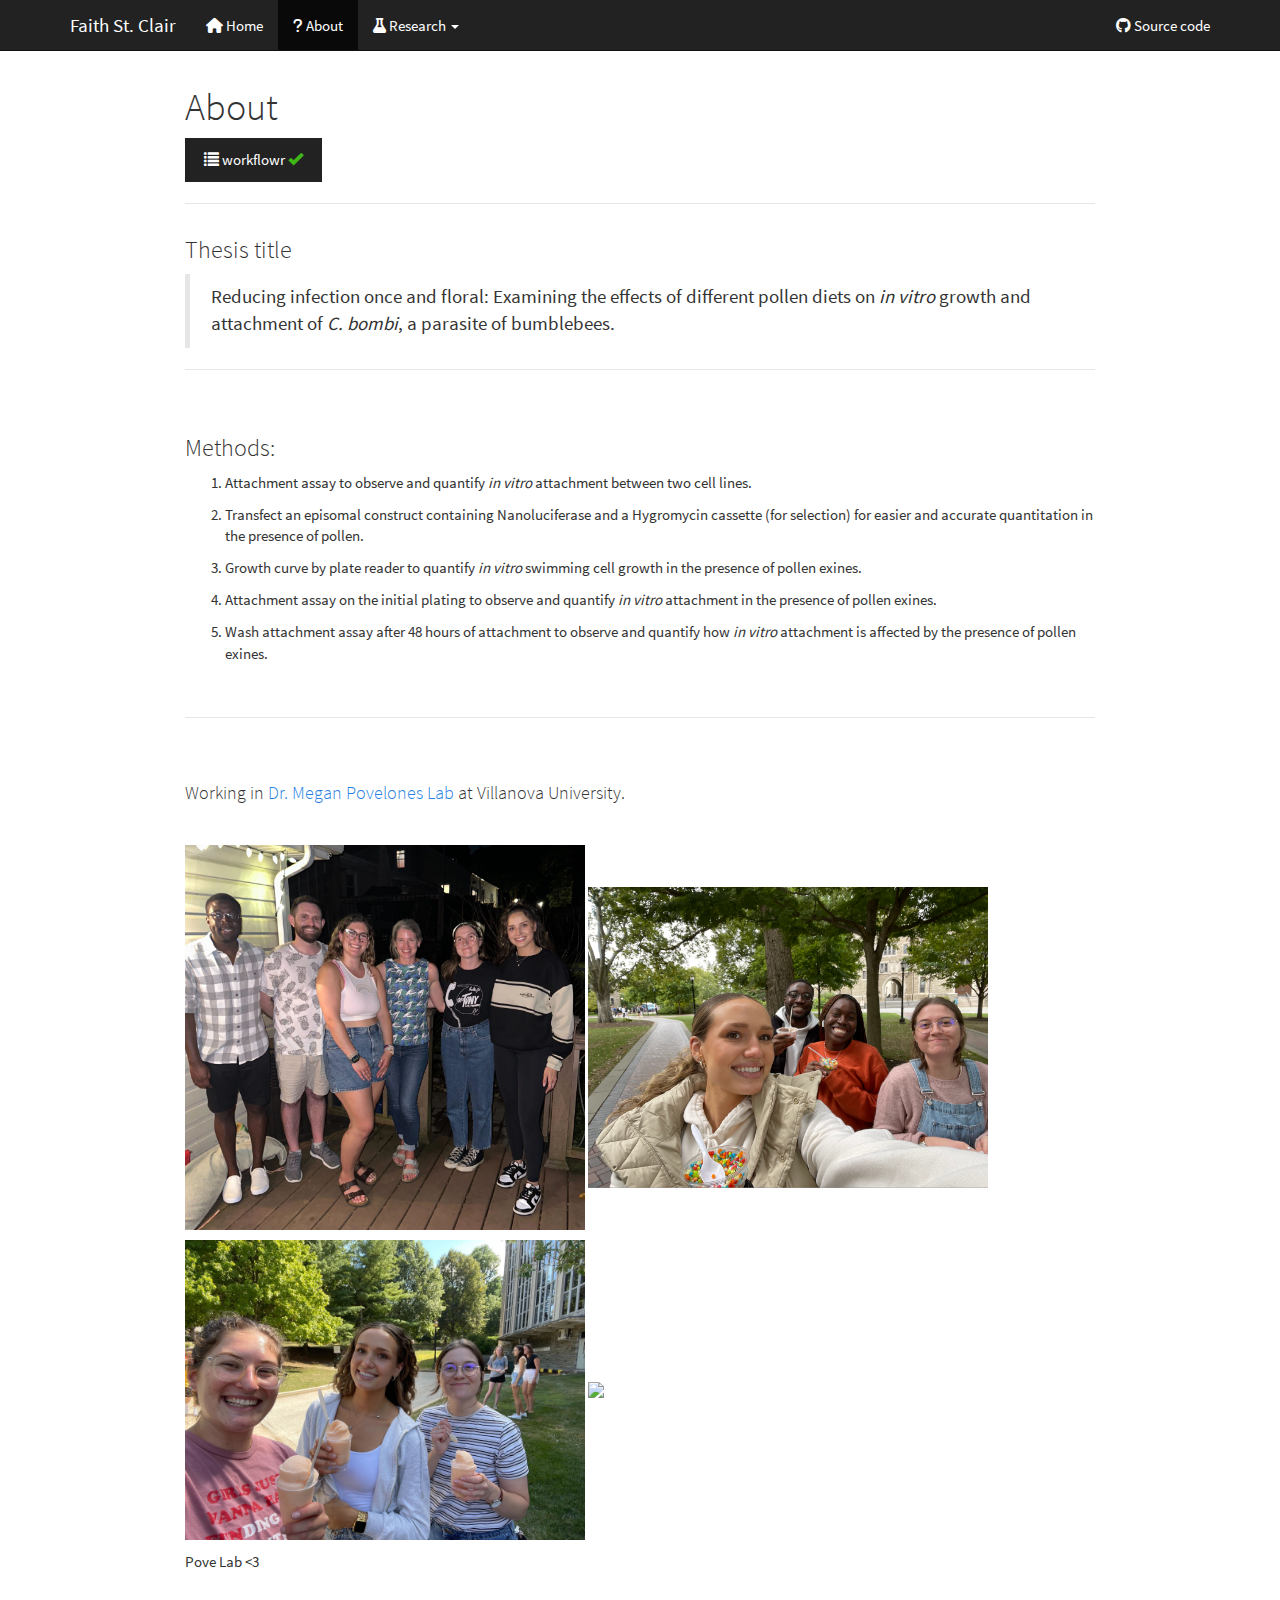
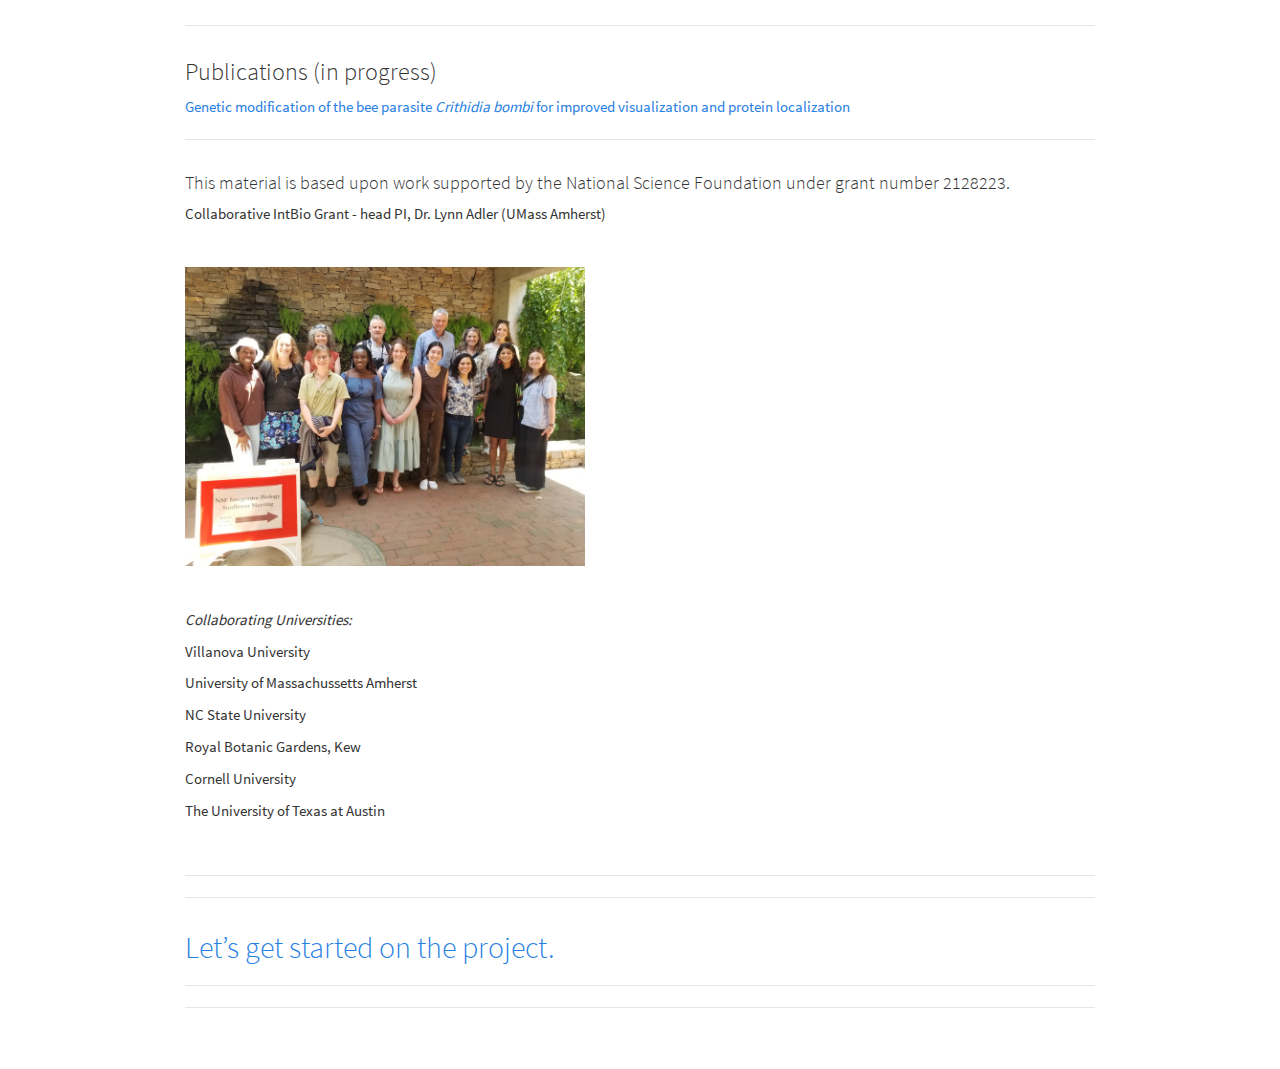
==== commit 81f5c421: "Build site." ====
--- a/docs/about.html
+++ b/docs/about.html
@@ -277,6 +277,11 @@
     <span class="caret"></span>
   </a>
   <ul class="dropdown-menu" role="menu">
+    <li class="dropdown-header">Getting started</li>
+    <li>
+      <a href="abstract.html">Abstract</a>
+    </li>
+    <li class="divider"></li>
     <li class="dropdown-header">Cell line analysis</li>
     <li>
       <a href="second-analysis.html">Cell line attachment assay</a>
@@ -343,7 +348,7 @@
 <div class="tab-content">
 <div id="summary" class="tab-pane fade in active">
 <p>
-<strong>Last updated:</strong> 2024-05-07
+<strong>Last updated:</strong> 2024-05-16
 </p>
 <p>
 <strong>Checks:</strong> <span
@@ -390,15 +395,15 @@
 <div class="panel panel-default">
 <div class="panel-heading">
 <p class="panel-title">
-<a data-toggle="collapse" data-parent="#workflowr-checks" href="#strongRepositoryversionstrongahrefhttpsgithubcomfstclairlearningworkflowrtree7b6dc1926f320df4e5618f44271ef1bbf267bc87targetblank7b6dc19a">
+<a data-toggle="collapse" data-parent="#workflowr-checks" href="#strongRepositoryversionstrongahrefhttpsgithubcomfstclairlearningworkflowrtree1f76a8a0d59dc6e4a2c01cce6c8ca70e8308f042targetblank1f76a8aa">
 <span class="glyphicon glyphicon-ok text-success"
 aria-hidden="true"></span> <strong>Repository version:</strong>
-<a href="https://github.com/fstclair/learning_workflowr/tree/7b6dc1926f320df4e5618f44271ef1bbf267bc87" target="_blank">7b6dc19</a>
+<a href="https://github.com/fstclair/learning_workflowr/tree/1f76a8a0d59dc6e4a2c01cce6c8ca70e8308f042" target="_blank">1f76a8a</a>
 </a>
 </p>
 </div>
 <div
-id="strongRepositoryversionstrongahrefhttpsgithubcomfstclairlearningworkflowrtree7b6dc1926f320df4e5618f44271ef1bbf267bc87targetblank7b6dc19a"
+id="strongRepositoryversionstrongahrefhttpsgithubcomfstclairlearningworkflowrtree1f76a8a0d59dc6e4a2c01cce6c8ca70e8308f042targetblank1f76a8aa"
 class="panel-collapse collapse">
 <div class="panel-body">
 <p>
@@ -408,7 +413,7 @@
 </p>
 <p>
 The results in this page were generated with repository version
-<a href="https://github.com/fstclair/learning_workflowr/tree/7b6dc1926f320df4e5618f44271ef1bbf267bc87" target="_blank">7b6dc19</a>.
+<a href="https://github.com/fstclair/learning_workflowr/tree/1f76a8a0d59dc6e4a2c01cce6c8ca70e8308f042" target="_blank">1f76a8a</a>.
 See the <em>Past versions</em> tab to see a history of the changes made
 to the R Markdown and HTML files.
 </p>
@@ -473,6 +478,125 @@
 <tbody>
 <tr>
 <td>
+Rmd
+</td>
+<td>
+<a href="https://github.com/fstclair/learning_workflowr/blob/1f76a8a0d59dc6e4a2c01cce6c8ca70e8308f042/analysis/about.Rmd" target="_blank">1f76a8a</a>
+</td>
+<td>
+fstclair
+</td>
+<td>
+2024-05-16
+</td>
+<td>
+Publish about page and all pages
+</td>
+</tr>
+<tr>
+<td>
+html
+</td>
+<td>
+<a href="https://rawcdn.githack.com/fstclair/learning_workflowr/8a4ad05473fb49162e95f81313d24bf20e19b69a/docs/about.html" target="_blank">8a4ad05</a>
+</td>
+<td>
+fstclair
+</td>
+<td>
+2024-05-16
+</td>
+<td>
+Build site.
+</td>
+</tr>
+<tr>
+<td>
+html
+</td>
+<td>
+<a href="https://rawcdn.githack.com/fstclair/learning_workflowr/0fc3f7c693464cc9ed8c123ca6bf57383907d9a2/docs/about.html" target="_blank">0fc3f7c</a>
+</td>
+<td>
+fstclair
+</td>
+<td>
+2024-05-16
+</td>
+<td>
+Build site.
+</td>
+</tr>
+<tr>
+<td>
+Rmd
+</td>
+<td>
+<a href="https://github.com/fstclair/learning_workflowr/blob/9fa1c4e536bf02b3689390c2103d29c5e663bd29/analysis/about.Rmd" target="_blank">9fa1c4e</a>
+</td>
+<td>
+fstclair
+</td>
+<td>
+2024-05-16
+</td>
+<td>
+Publish about page and all pages
+</td>
+</tr>
+<tr>
+<td>
+html
+</td>
+<td>
+<a href="https://rawcdn.githack.com/fstclair/learning_workflowr/e8a5fa55cdf95b88f956e8677089e1dfe3796c0f/docs/about.html" target="_blank">e8a5fa5</a>
+</td>
+<td>
+fstclair
+</td>
+<td>
+2024-05-07
+</td>
+<td>
+Build site.
+</td>
+</tr>
+<tr>
+<td>
+html
+</td>
+<td>
+<a href="https://rawcdn.githack.com/fstclair/learning_workflowr/8c4cc945bf83e333b3feb1286e186e1df9139daf/docs/about.html" target="_blank">8c4cc94</a>
+</td>
+<td>
+fstclair
+</td>
+<td>
+2024-05-07
+</td>
+<td>
+Build site.
+</td>
+</tr>
+<tr>
+<td>
+html
+</td>
+<td>
+<a href="https://rawcdn.githack.com/fstclair/learning_workflowr/0aacf127ff651a8d3159906884feec70150fee2f/docs/about.html" target="_blank">0aacf12</a>
+</td>
+<td>
+fstclair
+</td>
+<td>
+2024-05-07
+</td>
+<td>
+Build site.
+</td>
+</tr>
+<tr>
+<td>
 html
 </td>
 <td>
@@ -1423,6 +1547,7 @@
 quantify how <em>in vitro</em> attachment is affected by the presence of
 pollen exines.</p></li>
 </ol>
+<p><br></p>
 <hr />
 <p><br></p>
 <div id="working-in-dr.-megan-povelones-lab-at-villanova-university."
@@ -1469,8 +1594,7 @@
 </div>
 </div>
 <div id="lets-get-started-on-the-project." class="section level2">
-<h2><a href="second-analysis.html">Let’s get started on the
-project.</a></h2>
+<h2><a href="abstract.html">Let’s get started on the project.</a></h2>
 <hr />
 <hr />
 </div>
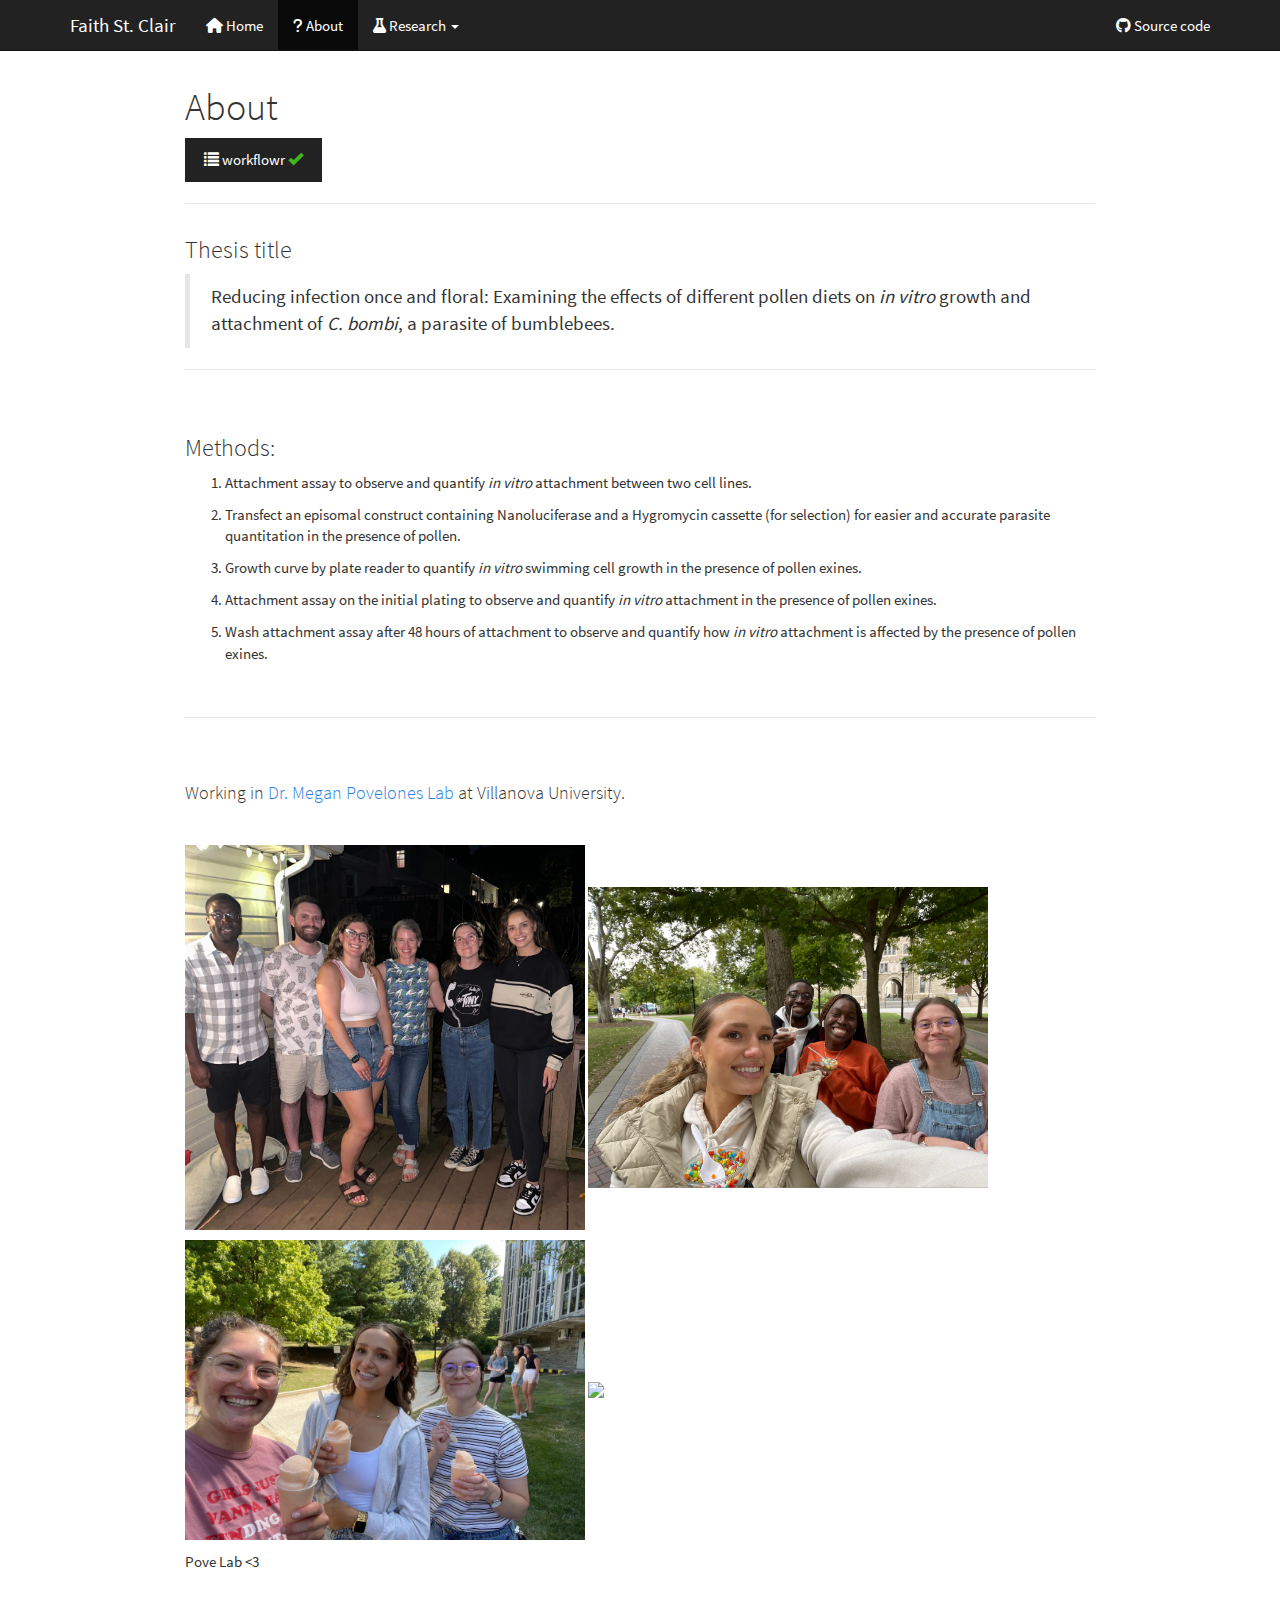
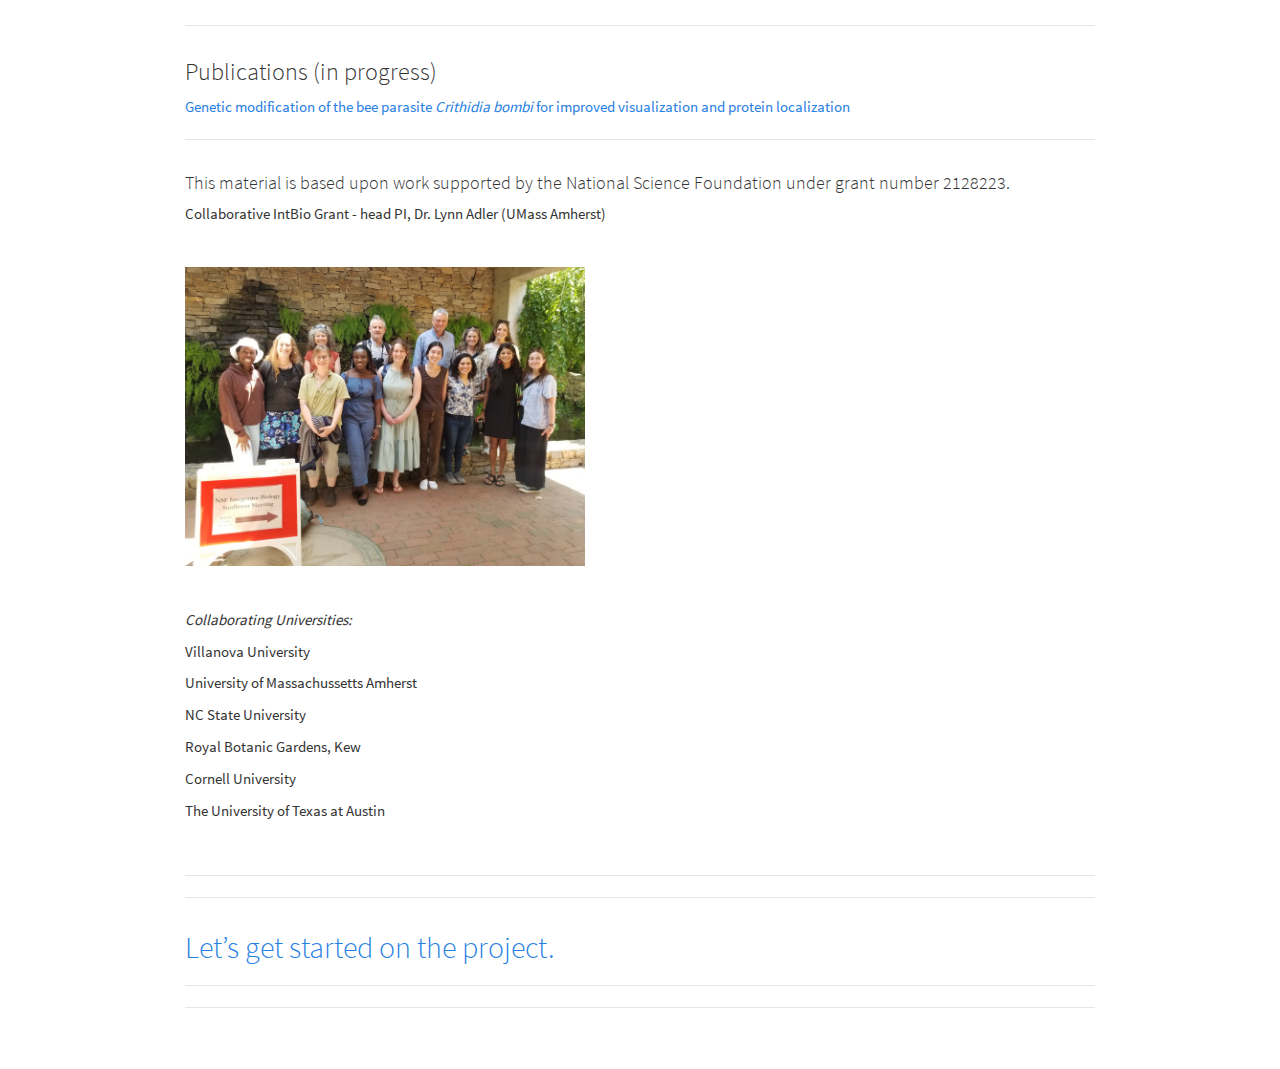
==== commit fc4b560f: "Build site." ====
--- a/docs/about.html
+++ b/docs/about.html
@@ -348,7 +348,7 @@
 <div class="tab-content">
 <div id="summary" class="tab-pane fade in active">
 <p>
-<strong>Last updated:</strong> 2024-05-16
+<strong>Last updated:</strong> 2024-05-18
 </p>
 <p>
 <strong>Checks:</strong> <span
@@ -395,15 +395,15 @@
 <div class="panel panel-default">
 <div class="panel-heading">
 <p class="panel-title">
-<a data-toggle="collapse" data-parent="#workflowr-checks" href="#strongRepositoryversionstrongahrefhttpsgithubcomfstclairlearningworkflowrtree1f76a8a0d59dc6e4a2c01cce6c8ca70e8308f042targetblank1f76a8aa">
+<a data-toggle="collapse" data-parent="#workflowr-checks" href="#strongRepositoryversionstrongahrefhttpsgithubcomfstclairlearningworkflowrtree87ed583704a5e56e6786402b5f6467b0f6e3dc42targetblank87ed583a">
 <span class="glyphicon glyphicon-ok text-success"
 aria-hidden="true"></span> <strong>Repository version:</strong>
-<a href="https://github.com/fstclair/learning_workflowr/tree/1f76a8a0d59dc6e4a2c01cce6c8ca70e8308f042" target="_blank">1f76a8a</a>
+<a href="https://github.com/fstclair/learning_workflowr/tree/87ed583704a5e56e6786402b5f6467b0f6e3dc42" target="_blank">87ed583</a>
 </a>
 </p>
 </div>
 <div
-id="strongRepositoryversionstrongahrefhttpsgithubcomfstclairlearningworkflowrtree1f76a8a0d59dc6e4a2c01cce6c8ca70e8308f042targetblank1f76a8aa"
+id="strongRepositoryversionstrongahrefhttpsgithubcomfstclairlearningworkflowrtree87ed583704a5e56e6786402b5f6467b0f6e3dc42targetblank87ed583a"
 class="panel-collapse collapse">
 <div class="panel-body">
 <p>
@@ -413,7 +413,7 @@
 </p>
 <p>
 The results in this page were generated with repository version
-<a href="https://github.com/fstclair/learning_workflowr/tree/1f76a8a0d59dc6e4a2c01cce6c8ca70e8308f042" target="_blank">1f76a8a</a>.
+<a href="https://github.com/fstclair/learning_workflowr/tree/87ed583704a5e56e6786402b5f6467b0f6e3dc42" target="_blank">87ed583</a>.
 See the <em>Past versions</em> tab to see a history of the changes made
 to the R Markdown and HTML files.
 </p>
@@ -481,6 +481,57 @@
 Rmd
 </td>
 <td>
+<a href="https://github.com/fstclair/learning_workflowr/blob/87ed583704a5e56e6786402b5f6467b0f6e3dc42/analysis/about.Rmd" target="_blank">87ed583</a>
+</td>
+<td>
+fstclair
+</td>
+<td>
+2024-05-18
+</td>
+<td>
+Publish about page and all pages
+</td>
+</tr>
+<tr>
+<td>
+html
+</td>
+<td>
+<a href="https://rawcdn.githack.com/fstclair/learning_workflowr/60e139bccfeaef25596efffdc6d6872d669d2dbd/docs/about.html" target="_blank">60e139b</a>
+</td>
+<td>
+fstclair
+</td>
+<td>
+2024-05-18
+</td>
+<td>
+Build site.
+</td>
+</tr>
+<tr>
+<td>
+html
+</td>
+<td>
+<a href="https://rawcdn.githack.com/fstclair/learning_workflowr/81f5c42105638ac4a6d479bb732cf2b54f24569f/docs/about.html" target="_blank">81f5c42</a>
+</td>
+<td>
+fstclair
+</td>
+<td>
+2024-05-16
+</td>
+<td>
+Build site.
+</td>
+</tr>
+<tr>
+<td>
+Rmd
+</td>
+<td>
 <a href="https://github.com/fstclair/learning_workflowr/blob/1f76a8a0d59dc6e4a2c01cce6c8ca70e8308f042/analysis/about.Rmd" target="_blank">1f76a8a</a>
 </td>
 <td>
@@ -1537,8 +1588,8 @@
 <li><p>Attachment assay to observe and quantify <em>in vitro</em>
 attachment between two cell lines.</p></li>
 <li><p>Transfect an episomal construct containing Nanoluciferase and a
-Hygromycin cassette (for selection) for easier and accurate quantitation
-in the presence of pollen.</p></li>
+Hygromycin cassette (for selection) for easier and accurate parasite
+quantitation in the presence of pollen.</p></li>
 <li><p>Growth curve by plate reader to quantify <em>in vitro</em>
 swimming cell growth in the presence of pollen exines.</p></li>
 <li><p>Attachment assay on the initial plating to observe and quantify
